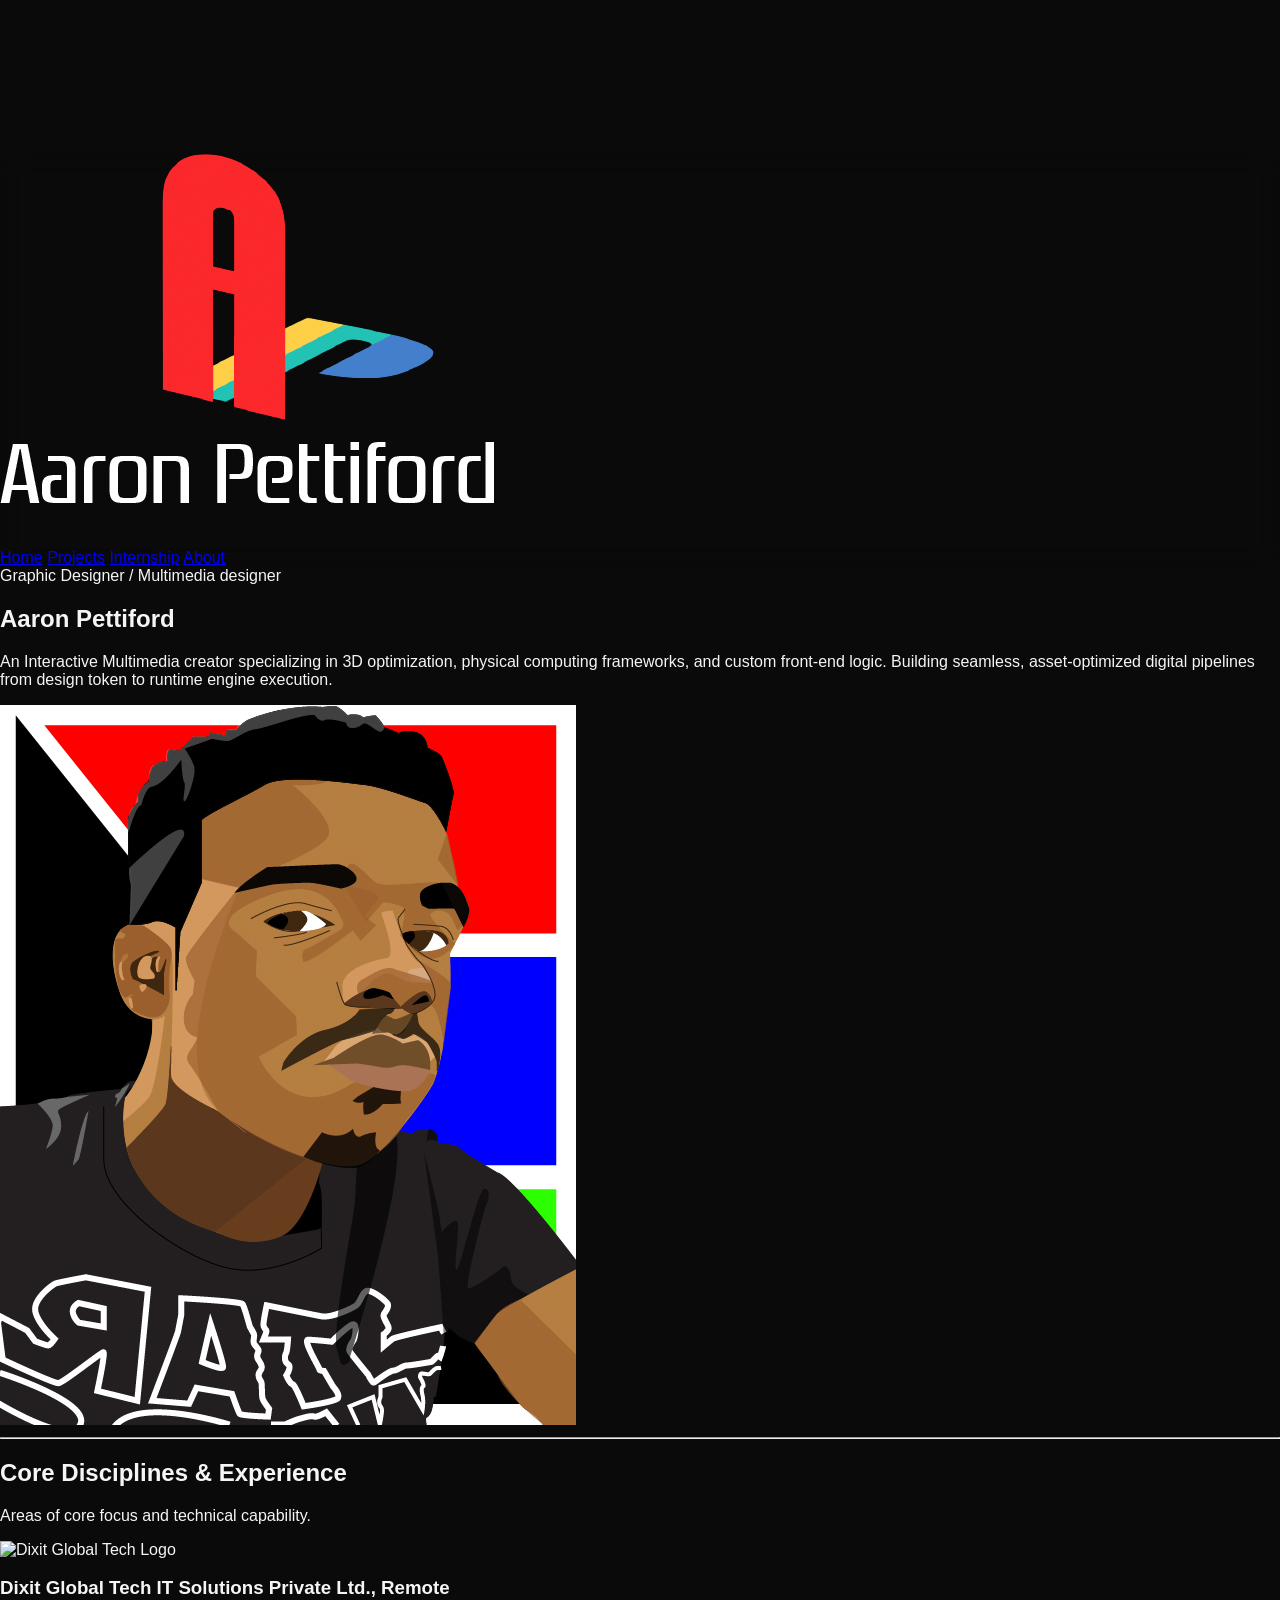
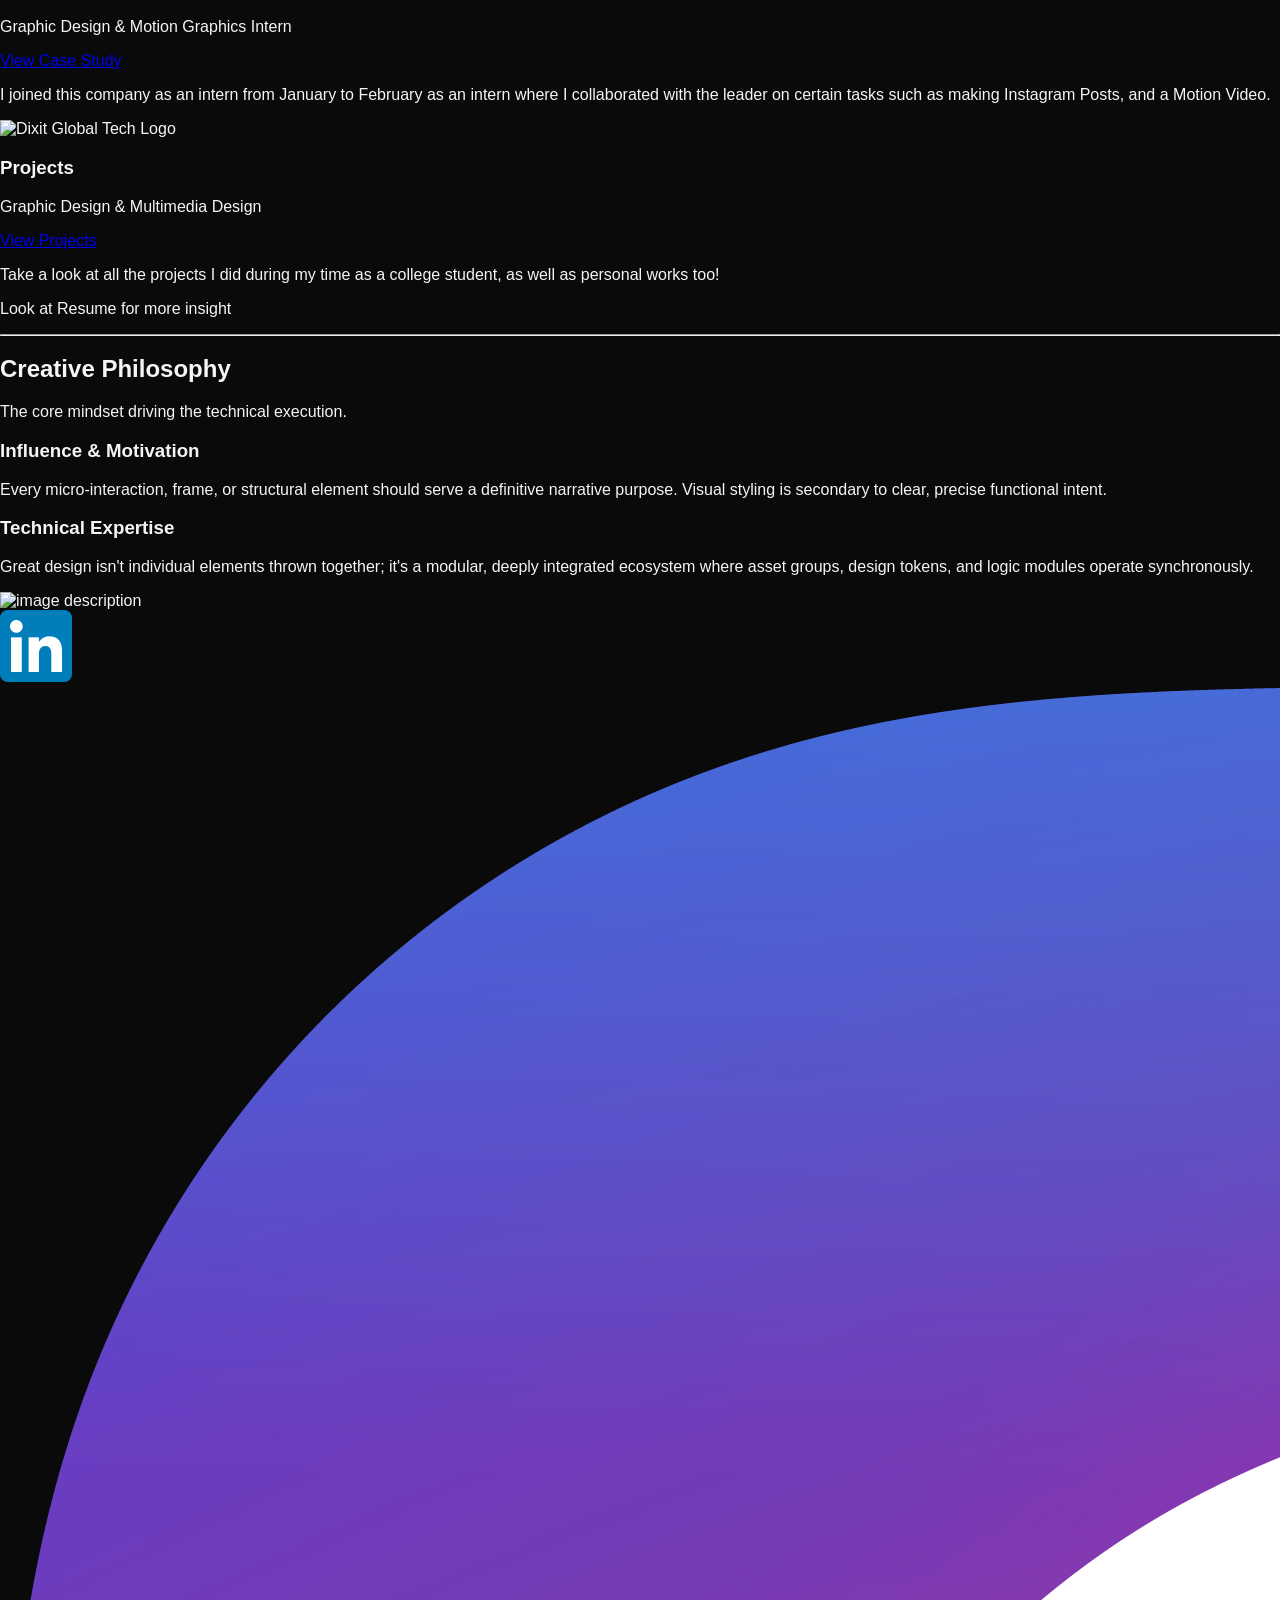
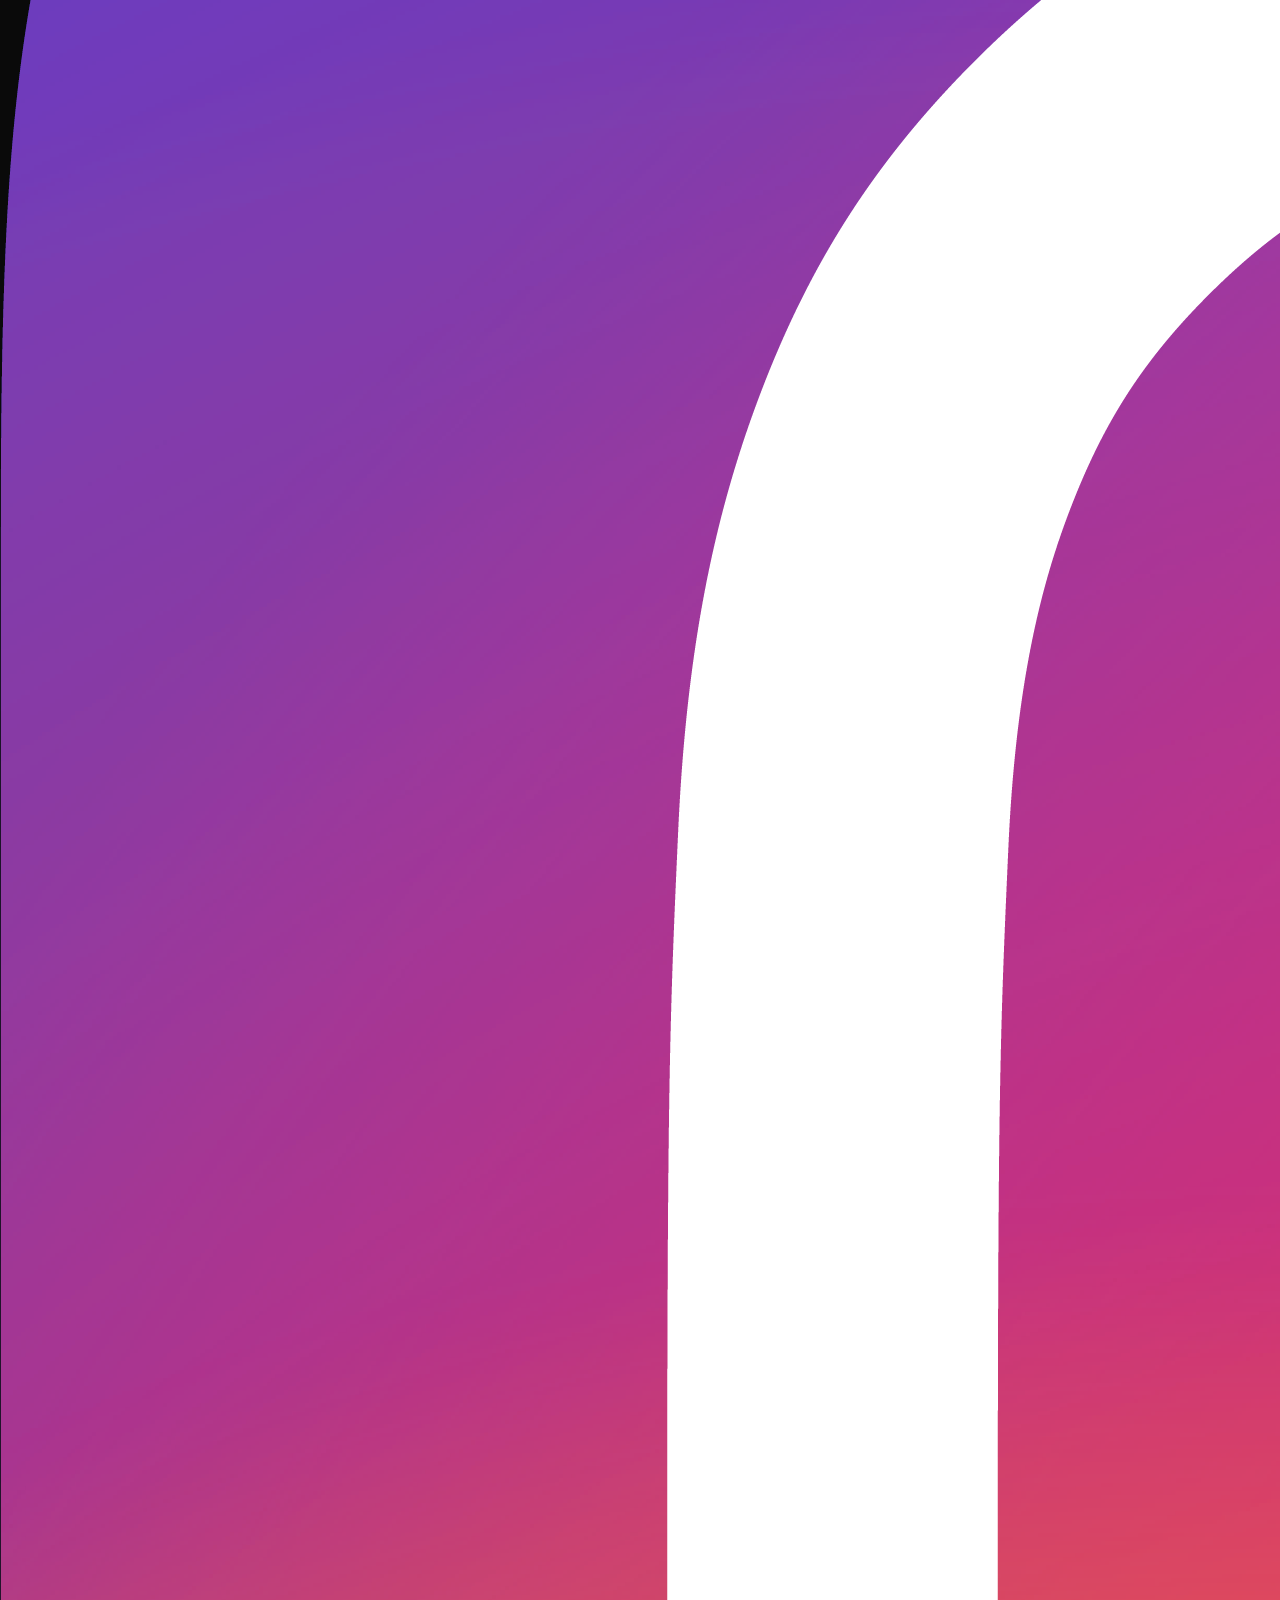
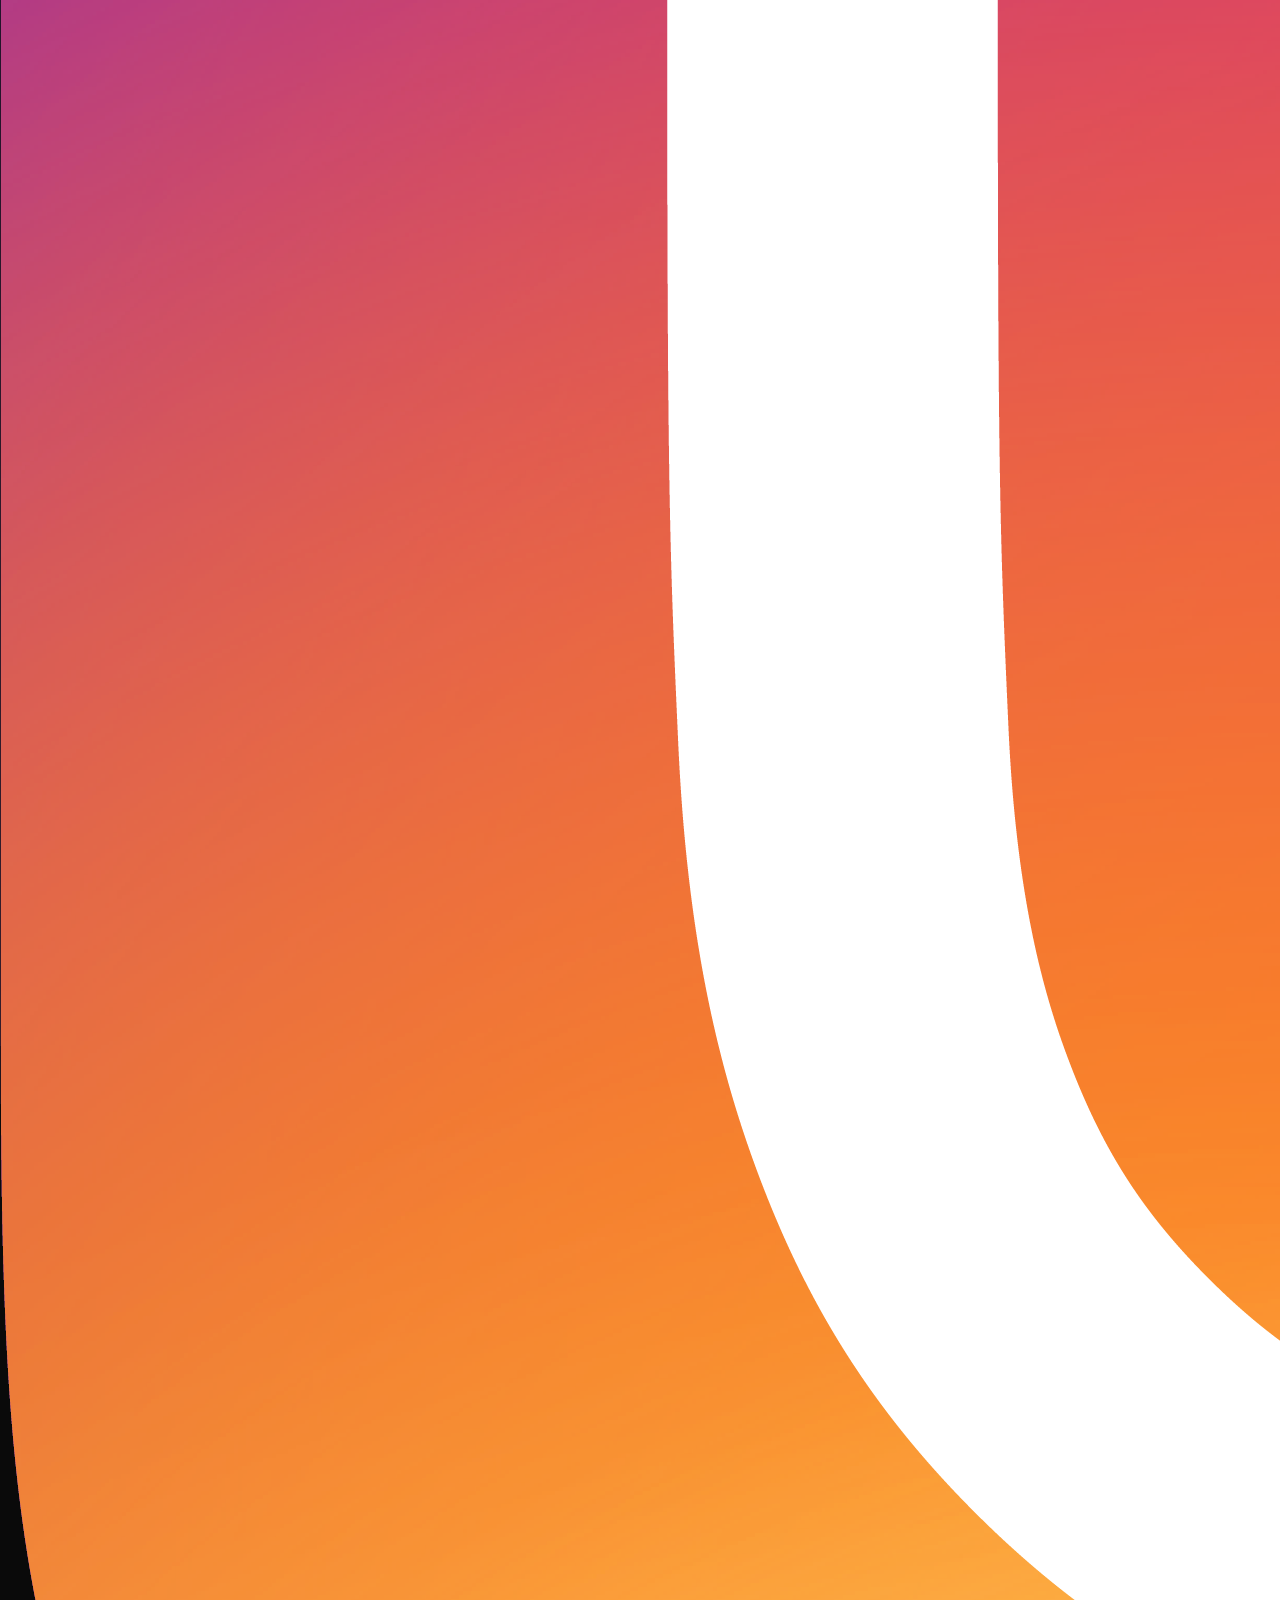
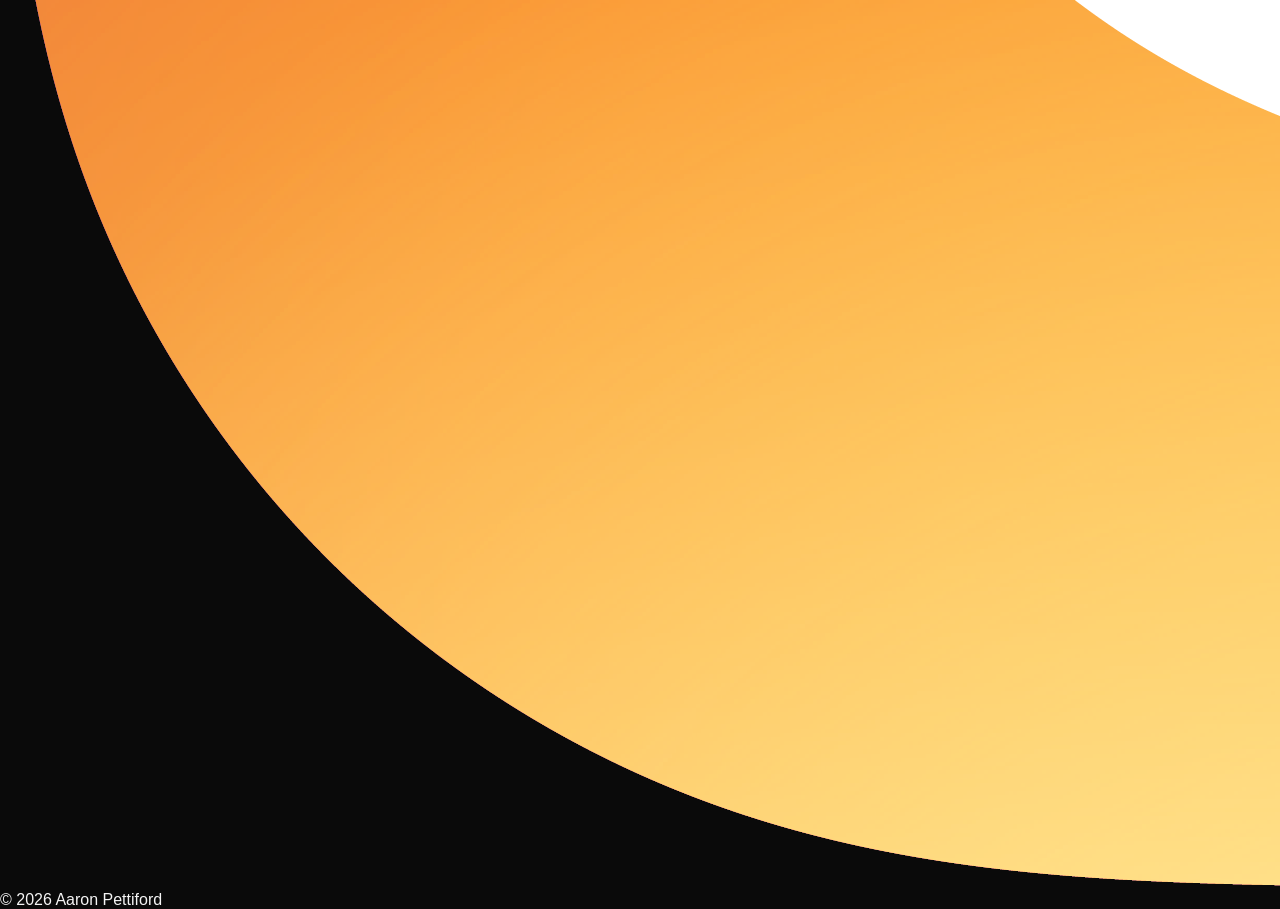
==== index.html @ c4859ad2 "Add files via upload" ====
<!DOCTYPE html>
<html lang="en">
<head>
    <meta charset="UTF-8">
    <meta name="viewport" content="width=device-width, initial-scale=1.0">
    <title>Portfolio | Creative Production & Interactive Design</title>
    <link rel="stylesheet" href="style.css">
    <script src="https://cdn.tailwindcss.com"></script>
</head>
<body class="text-neutral-100 antialiased selection:bg-neutral-800 selection:text-white relative min-h-screen">

    <div class="fixed inset-0 -z-50 w-full h-full overflow-hidden pointer-events-none">
        <div class="absolute inset-0 bg-neutral-950/80 z-10 backdrop-blur-layer"></div>
        <video 
            autoplay 
            loop 
            muted 
            playsinline 
            webkit-playsinline
            class="w-full h-full object-cover transform scale-[1.01]"
        >
            <source src="background-render.mp4" type="video/mp4">
        </video>
    </div>

    <header class="sticky top-0 z-50 header-blur bg-neutral-950/40 border-b border-neutral-900/50">
        <div class="max-w-6xl mx-auto px-6 py-3 flex items-center justify-between">
            
            <a class="flex items-center gap-3 hover:opacity-80 transition-opacity">
                <img src="Portfolio Iocn.png" alt="Portfolio Logo" class="h-12 w-auto object-contain">
            </a>
            
            <nav class="flex items-center gap-6 text-xs text-neutral-400 font-medium">
                <a href="home.html" class="hover:text-neutral-200 transition-colors">Home</a>
                <a href="projects.html" class="text-neutral-200 transition-colors">Projects</a>
                <a href="internship.html" class="text-neutral-200 transition-colors">Internship</a>
                <a href="about.html" class="hover:text-neutral-200 transition-colors">About</a>
            </nav>
        </div>
    </header>

    <main class="max-w-6xl mx-auto px-6 relative z-20">

        <section class="pt-6 pb-12 md:pt-12 md:pb-24 flex flex-col md:flex-row items-center justify-between gap-8">
            
            <div class="max-w-2xl order-2 md:order-1">
                <span class="text-xs font-bold uppercase tracking-widest text-neutral-500 mb-3 block">Graphic Designer / Multimedia designer</span>
                <h1 id="hero-text" class="font-['Andes'] text-50xl md:text-8xl font-bold tracking-tight leading-[1.1] text-white mb-6 opacity-0 transition-opacity duration-[1000ms] ease-out">
                    Aaron Pettiford
                </h1>
                <p class="text-lg md:text-xl text-neutral-400 font-light leading-relaxed">
                    An Interactive Multimedia creator specializing in 3D optimization, physical computing frameworks, and custom front-end logic. Building seamless, asset-optimized digital pipelines from design token to runtime engine execution.
                </p>
            </div>

            <div class="flex-shrink-0 order-1 md:order-2 w-full md:w-auto flex justify-center">
                <div class="relative group">
                    <div class="absolute -inset-1 rounded-[2rem] bg-gradient-to-r from-neutral-800 to-neutral-950 opacity-30 blur-lg group-hover:opacity-50 transition duration-500"></div>
                    <img 
                        src="images/Pettiford_A_Portrait.jpg" 
                        alt="Aaron Pettiford Vector Portrait" 
                        class="hero-portrait relative w-64 h-auto md:w-80 rounded-3xl border border-neutral-900/60 shadow-2xl transition-all-smooth hover:scale-[1.015]"
                    >
                </div>
            </div>
            
        </section>

        <hr class="border-neutral-900/60 my-0" />

        <section id="disciplines" class="py-20">
            <div class="mb-12">
                <h2 class="text-2xl md:text-3xl font-bold tracking-tight text-white mb-2">Core Disciplines &amp; Experience</h2>
                <p class="text-sm text-neutral-400">Areas of core focus and technical capability.</p>
            </div>

            <div class="grid grid-cols-1 md:grid-cols-2 gap-6 items-start">
                
                <div class="group bg-neutral-950/30 backdrop-blur-sm border border-neutral-900 rounded-3xl p-8 flex flex-col sm:flex-row gap-6 justify-between transition-all duration-500 ease-in-out cursor-pointer overflow-hidden">
                    
                    <div class="flex-shrink-0 w-16 h-16 sm:w-20 sm:h-20 rounded-2xl bg-white p-2 flex items-center justify-center overflow-hidden shadow-md">
                        <img 
                            src="images/dgt-icon.jpg" 
                            alt="Dixit Global Tech Logo" 
                            class="w-full h-full object-contain"
                        >
                    </div>

                    <div class="flex-1">
                        <h3 class="text-xl font-semibold text-white tracking-tight transition-colors duration-300 group-hover:text-neutral-200">
                            Dixit Global Tech IT Solutions Private Ltd., Remote
                        </h3>
                        <p class="text-neutral-400 text-sm mt-0.5">Graphic Design &amp; Motion Graphics Intern</p>
                        <a href="internship.html" class="text-xs text-neutral-400 hover:text-white transition-colors mt-2 inline-block underline decoration-neutral-800 underline-offset-4">View Case Study</a>
                        
                        <div class="max-h-0 opacity-0 pointer-events-none scale-[0.98] transition-all duration-500 ease-in-out group-hover:max-h-48 group-hover:opacity-100 group-hover:pointer-events-auto group-hover:scale-100">
                            <p class="text-sm text-neutral-400 leading-relaxed font-light mt-4 border-t border-neutral-900/50 pt-4">
                                I joined this company as an intern from January to February as an intern where I collaborated with the leader on certain tasks such as making Instagram Posts, and a Motion Video.
                            </p>
                        </div>
                    </div>
                </div>
                <div class="group bg-neutral-950/30 backdrop-blur-sm border border-neutral-900 rounded-3xl p-8 flex flex-col sm:flex-row gap-6 justify-between transition-all duration-500 ease-in-out cursor-pointer overflow-hidden">
                    
                    <div class="flex-shrink-0 w-16 h-16 sm:w-20 sm:h-20 rounded-2xl p-2 flex items-center justify-center overflow-hidden shadow-md">
                        <img 
                            src="images/Projects Icon White.png" 
                            alt="Dixit Global Tech Logo" 
                            class="w-full h-full object-contain"
                        >
                    </div>

                    <div class="flex-1">
                        <h3 class="text-xl font-semibold text-white tracking-tight transition-colors duration-300 group-hover:text-neutral-200">
                            Projects</h3>
                        <p class="text-neutral-400 text-sm mt-0.5">Graphic Design &amp; Multimedia Design</p>
                        <a href="projects.html" class="text-xs text-neutral-400 hover:text-white transition-colors mt-2 inline-block underline decoration-neutral-800 underline-offset-4">View Projects</a>
                        
                        <div class="max-h-0 opacity-0 pointer-events-none scale-[0.98] transition-all duration-500 ease-in-out group-hover:max-h-48 group-hover:opacity-100 group-hover:pointer-events-auto group-hover:scale-100">
                            <p class="text-sm text-neutral-400 leading-relaxed font-light mt-4 border-t border-neutral-900/50 pt-4">Take a look at all the projects I did during my time as a college student, as well as personal works too!</p>
                        </div>
                    </div>
                </div>
                <p>Look at Resume for more insight</p>
                

            </div>
        </section>

        <hr class="border-neutral-900/60 my-0" />

        <section id="about" class="py-20">
            <div class="mb-12">
                <h2 class="text-2xl md:text-3xl font-bold tracking-tight text-white mb-2">Creative Philosophy</h2>
                <p class="text-sm text-neutral-400">The core mindset driving the technical execution.</p>
            </div>

            <div class="grid grid-cols-1 md:grid-cols-2 gap-12 text-left items-start">
                <div>
                    <div class="mb-8">
                        <h3 class="text-base font-semibold text-white mb-2">Influence &amp; Motivation</h3>
                        <p class="text-xs text-neutral-400 font-light leading-relaxed">
                            Every micro-interaction, frame, or structural element should serve a definitive narrative purpose. Visual styling is secondary to clear, precise functional intent.
                        </p>
                    </div>

                    <div>
                        <h3 class="text-base font-semibold text-white mb-2">Technical Expertise</h3>
                        <p class="text-xs text-neutral-400 font-light leading-relaxed">
                            Great design isn't individual elements thrown together; it's a modular, deeply integrated ecosystem where asset groups, design tokens, and logic modules operate synchronously.
                        </p>
                    </div>
                </div>

                <div class="flex justify-center md:justify-end">
                    <img src="images/adobe03.gif" alt="image description" class="w-full max-w-sm object-cover">
                </div>
            </div>
        </section>

    </main>

    <footer class="border-t border-neutral-900 bg-neutral-950/40 backdrop-blur-sm mt-20 text-neutral-600 text-[11px] font-medium py-10 relative z-20">
        <div class="max-w-6xl mx-auto px-6">
            <!-- Social Icons Row (Aligned Left) -->
            <div class="flex items-center justify-start gap-4 mb-4">
                <a href="https://www.linkedin.com/in/aaron-pettiford-3489a1343/" target="_blank" rel="noopener noreferrer" class="transform transition-transform duration-300 hover:scale-110 hover:opacity-90">
                    <img src="images/LinkedIn_icon.png" alt="LinkedIn" class="h-10 w-10 object-contain rounded-md">
                </a>
                <a href="https://www.instagram.com/artbomb_x?igsh=MXMyaWtsOXFzd2ZwMA==&utm_source=qr" target="_blank" rel="noopener noreferrer" class="transform transition-transform duration-300 hover:scale-110 hover:opacity-90">
                    <img src="images/Instagram_icon.png" alt="Instagram" class="h-10 w-10 object-contain rounded-md">
                </a>
            </div>
            <!-- Copyright Row (Aligned Center) -->
            <div class="text-center w-full border-t border-neutral-900/30 pt-4">
                © 2026 Aaron Pettiford
            </div>
        </div>
    </footer>

    <script>
        document.addEventListener('DOMContentLoaded', () => {
            const heroText = document.getElementById('hero-text');
            
            setTimeout(() => {
                heroText.classList.remove('opacity-0');
                heroText.classList.add('opacity-100');
            }, 50);

            const videoElement = document.getElementById('thesis-video');
            const fullscreenBtn = document.getElementById('fullscreen-btn');

            if (videoElement && fullscreenBtn) {
                fullscreenBtn.addEventListener('click', () => {
                    if (videoElement.requestFullscreen) {
                        videoElement.requestFullscreen();
                    } else if (videoElement.webkitRequestFullscreen) {
                        videoElement.webkitRequestFullscreen();
                    } else if (videoElement.msRequestFullscreen) {
                        videoElement.msRequestFullscreen();
                    }
                });
            }
        });
    </script>

</body>
</html>
---- style.css ----
@charset "UTF-8";

/* ==========================================================================
   1. DESIGN SYSTEM FONTS
   ========================================================================== */

/* Accent Heading Font */
@font-face {
    font-family: 'Andes';
    src: url('andes.woff2') format('woff2'),
         url('andes.ttf') format('truetype');
    font-weight: 300 700;
    font-style: normal;
    font-display: swap;
}

/* Global UI and Structural Font */
@font-face {
    font-family: 'Zrnic';
    src: url('zrnic.woff2') format('woff2'),
         url('zrnic.ttf') format('truetype');
    font-weight: 300 700;
    font-style: normal;
    font-display: swap;
}

/* ==========================================================================
   2. CORE ARCHITECTURE & RESET STYLES
   ========================================================================== */

body {
    font-family: 'Zrnic', -apple-system, BlinkMacSystemFont, 'Segoe UI', Roboto, sans-serif;
    background-color: #0a0a0a;
    color: #f5f5f5;
    overflow-x: hidden;
    margin: 0;
    padding: 0;
}

/* Custom Text Selection Highlight */
::selection {
    background-color: #262626; /* neutral-800 */
    color: #ffffff;
}

/* Smooth Scrolling across structural sections */
html {
    scroll-behavior: smooth;
}

/* ==========================================================================
   3. BACKGROUND ENGINE & COMPONENT OPTIMIZATION
   ========================================================================== */

/* Hardware-Accelerated Video Layer Background */
video {
    object-fit: cover;
    will-change: transform;
    backface-visibility: hidden;
}

/* Image Layer Masking & Anti-Aliasing Fixes */
img {
    image-rendering: -webkit-optimize-contrast;
    image-rendering: crisp-edges;
}

/* Added specific high-contrast anti-aliasing safety fallback for vector artwork portraits */
.hero-portrait {
    image-rendering: auto;
    content-visibility: auto;
}

/* ==========================================================================
   4. INTERACTIVE UTILITIES & MICRO-ANIMATIONS
   ========================================================================== */

/* Performance-Optimized CSS Transition Classes */
.transition-all-smooth {
    transition: all 300ms cubic-bezier(0.16, 1, 0.3, 1);
}

/* Grid Backdrop Glow Layer */
.backdrop-blur-layer {
    backdrop-filter: blur(2px);
    -webkit-backdrop-filter: blur(2px);
}

/* Header Blending Layer */
.header-blur {
    backdrop-filter: blur(12px);
    -webkit-backdrop-filter: blur(12px);
}
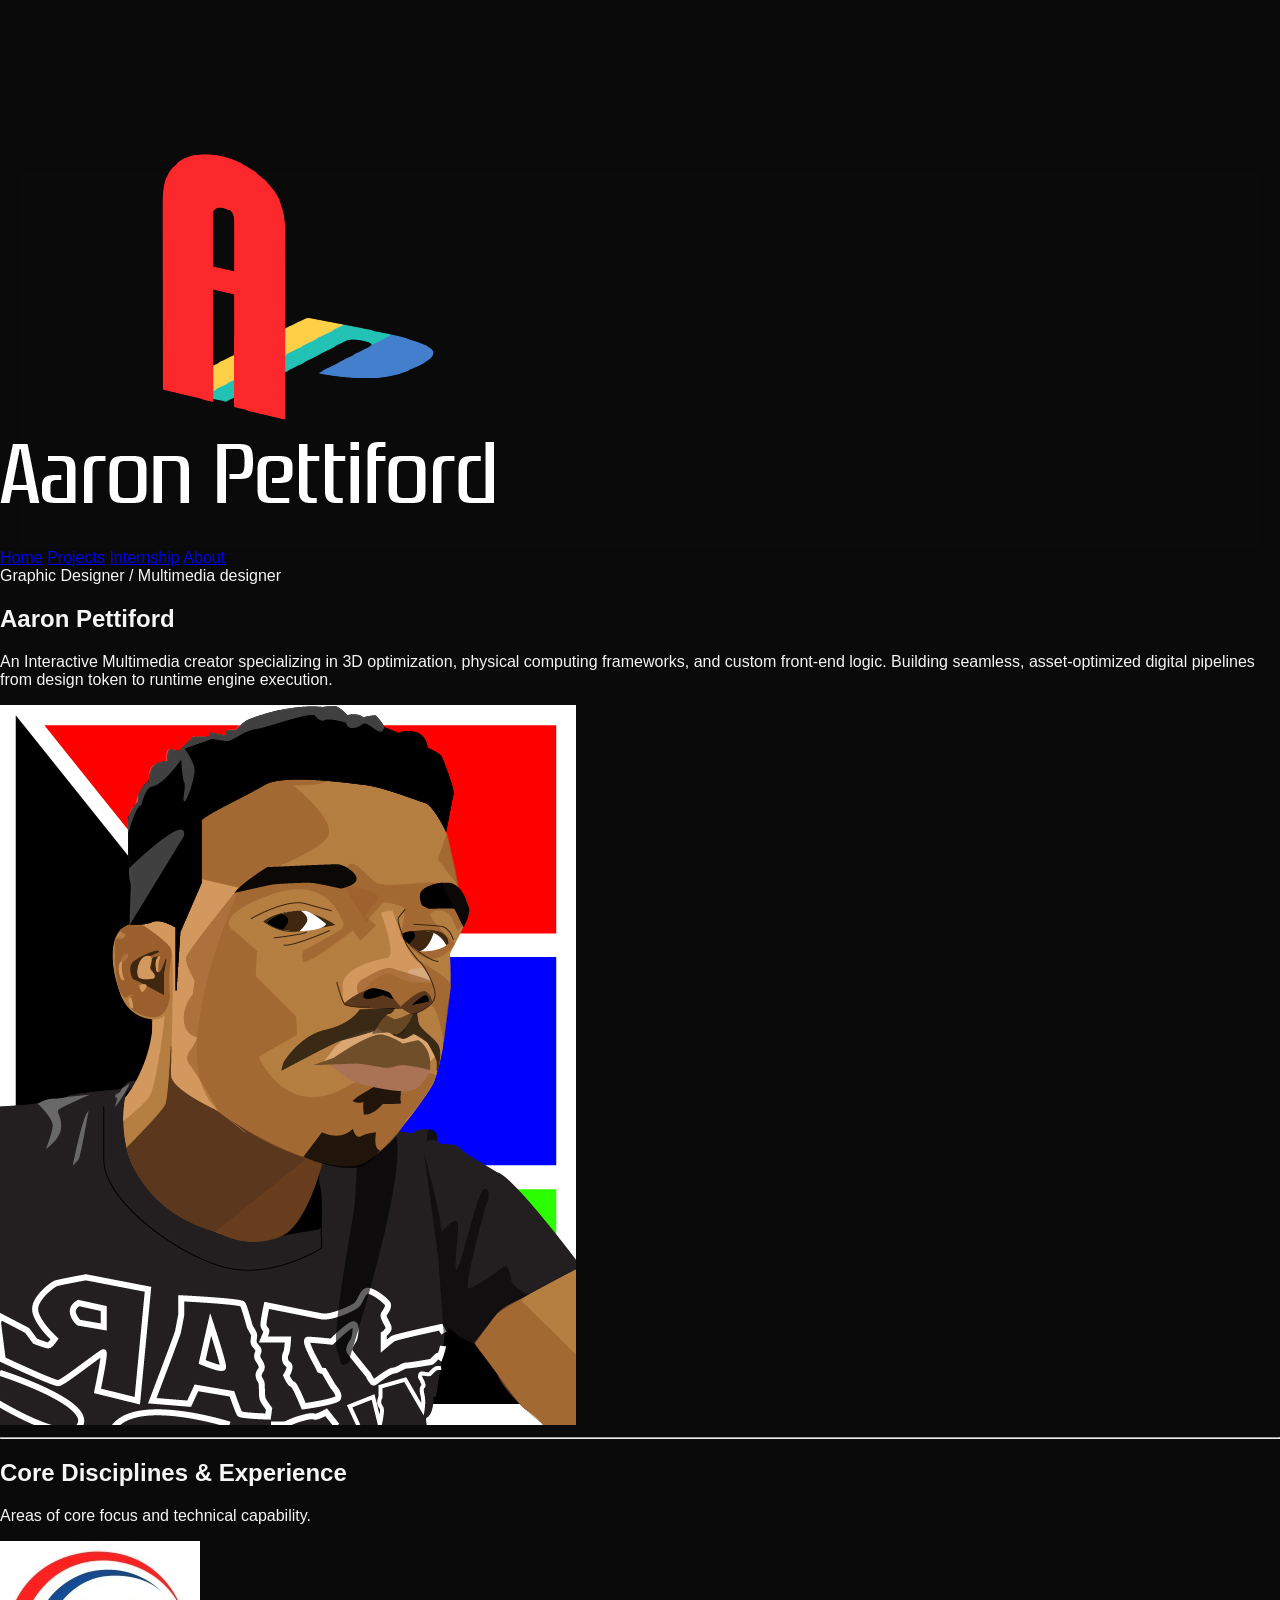
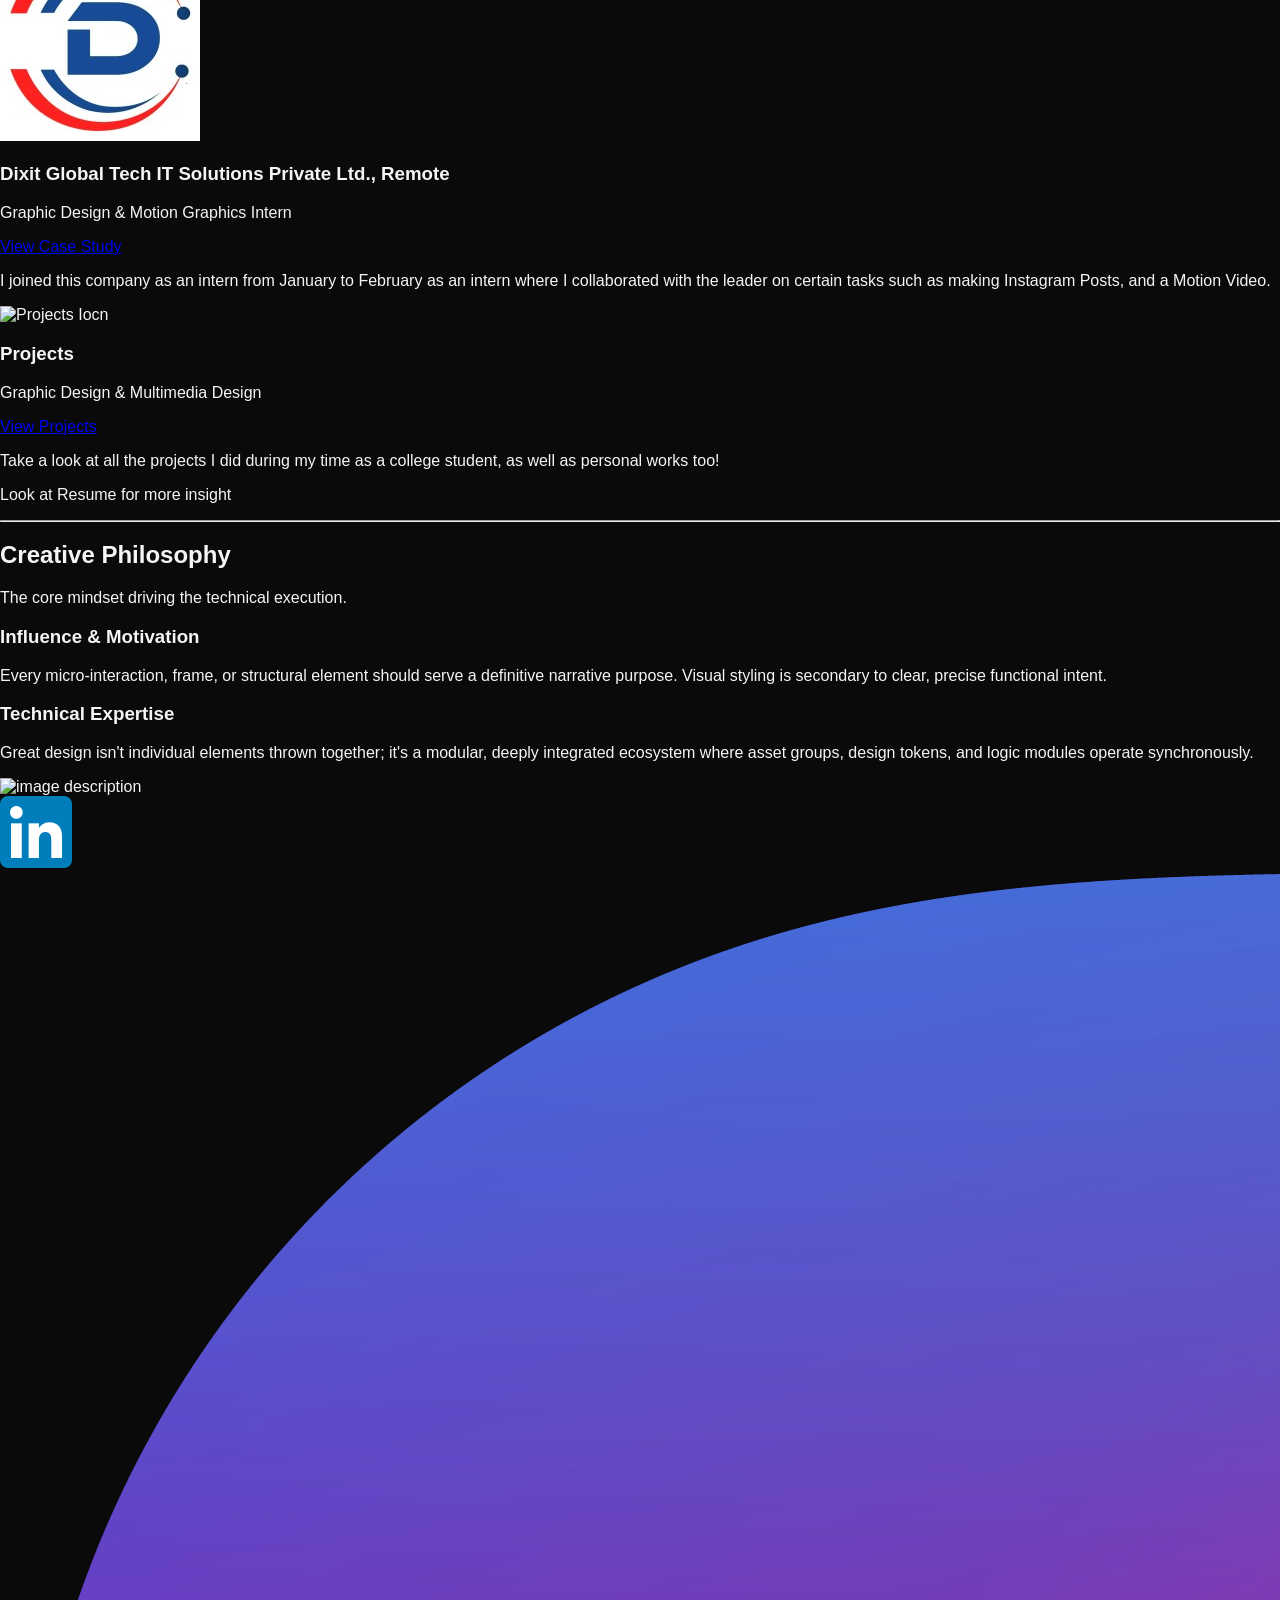
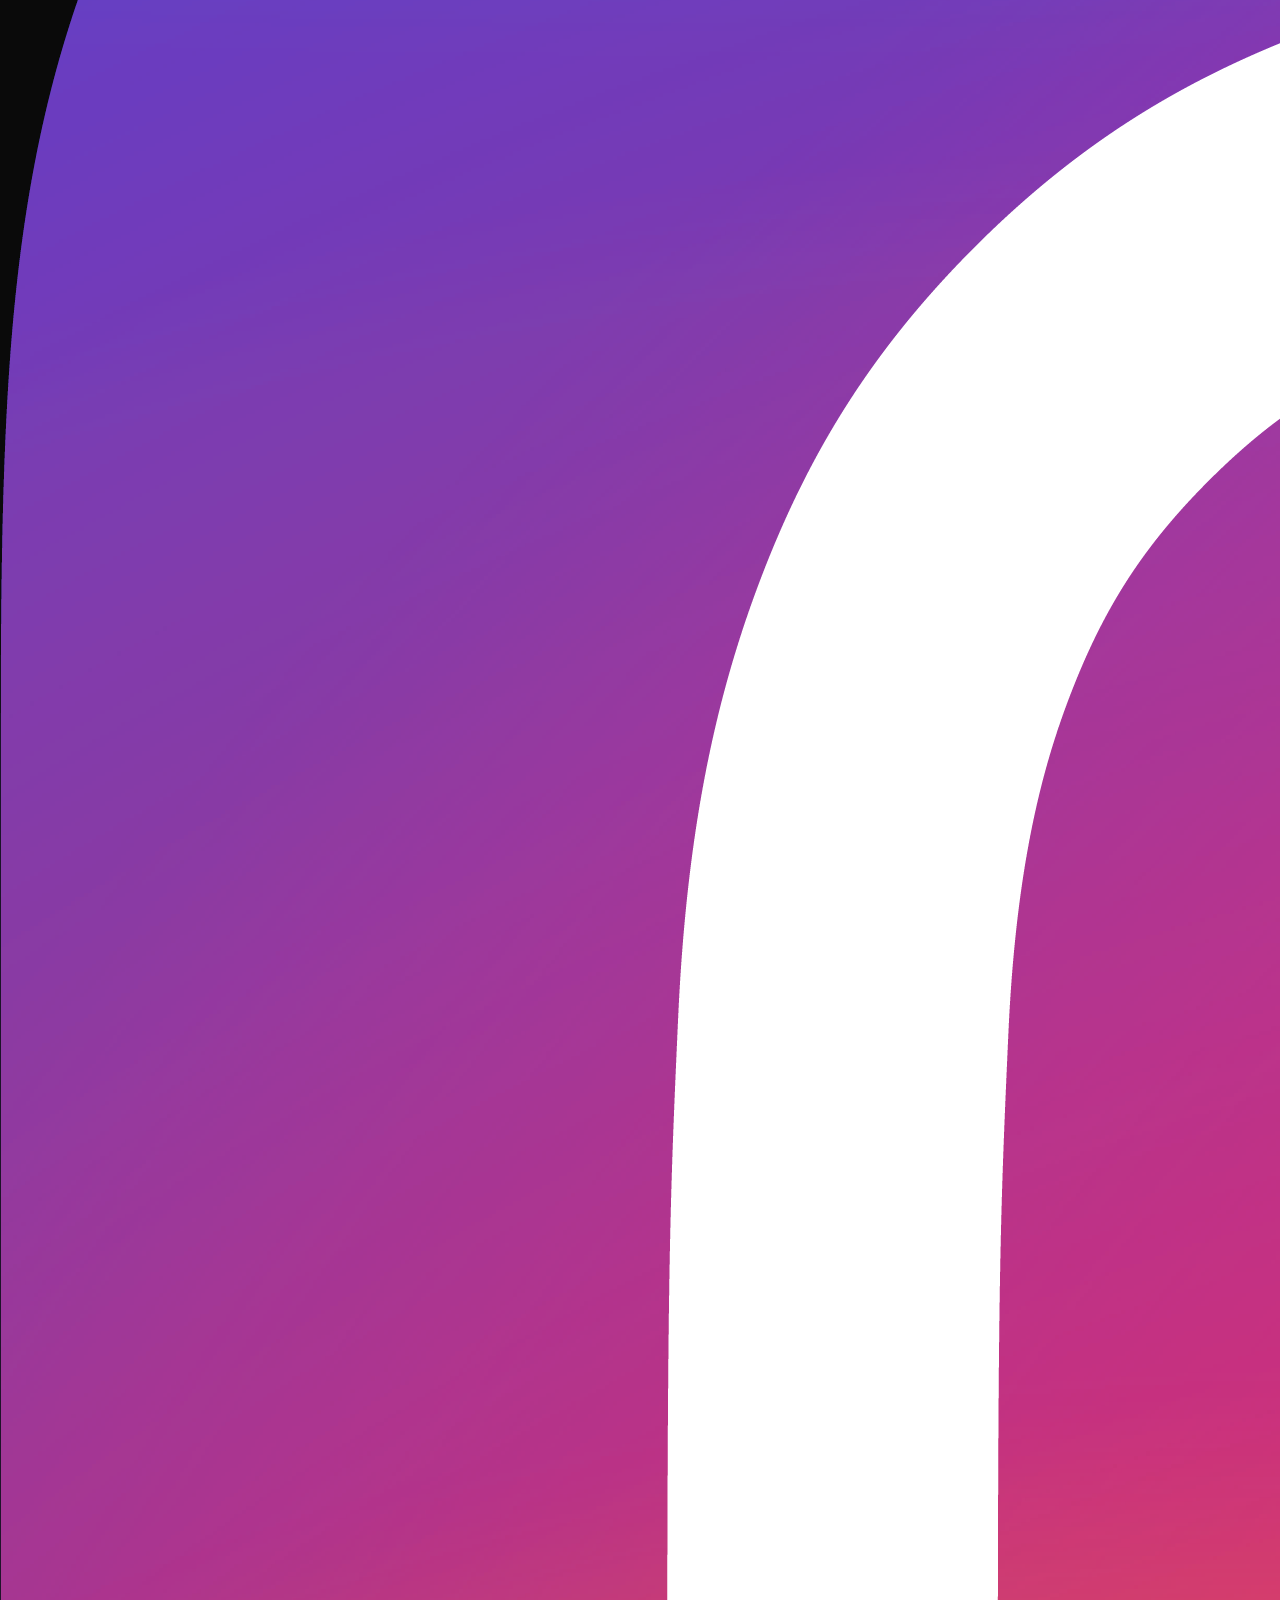
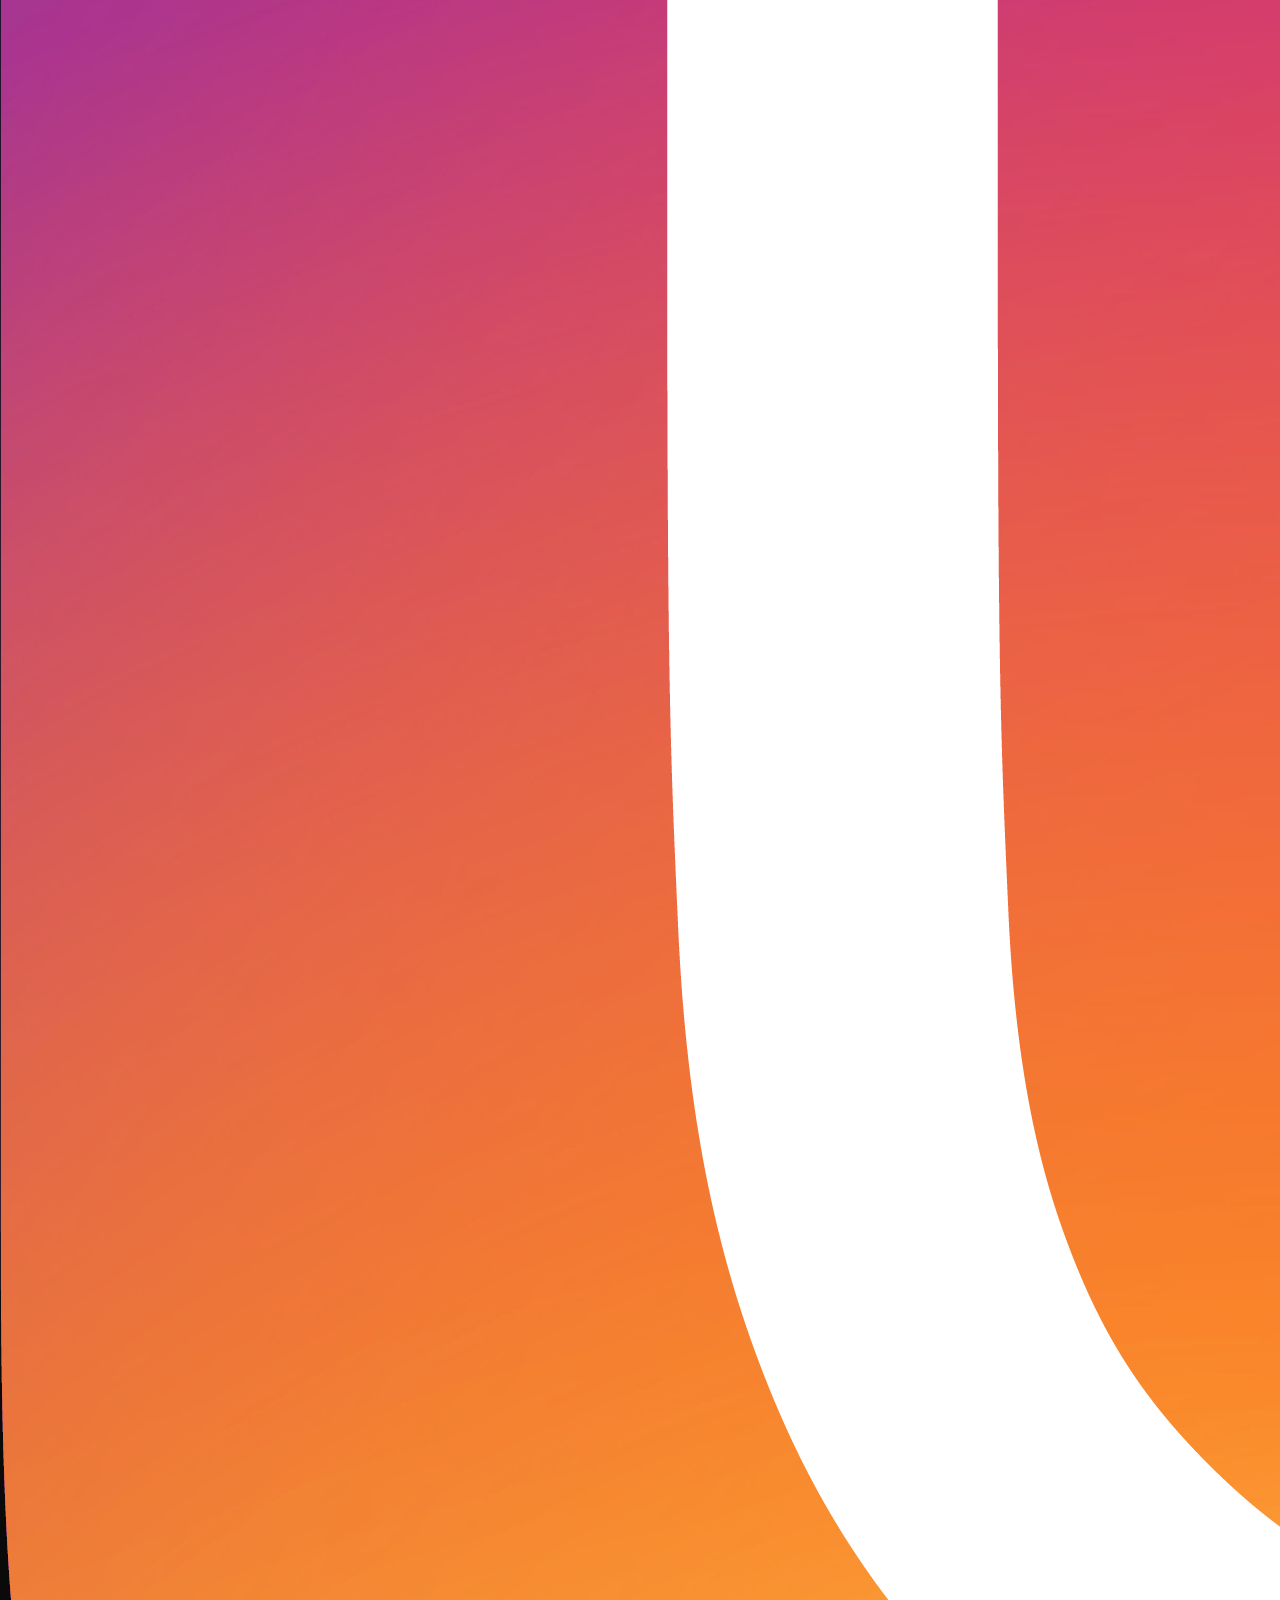
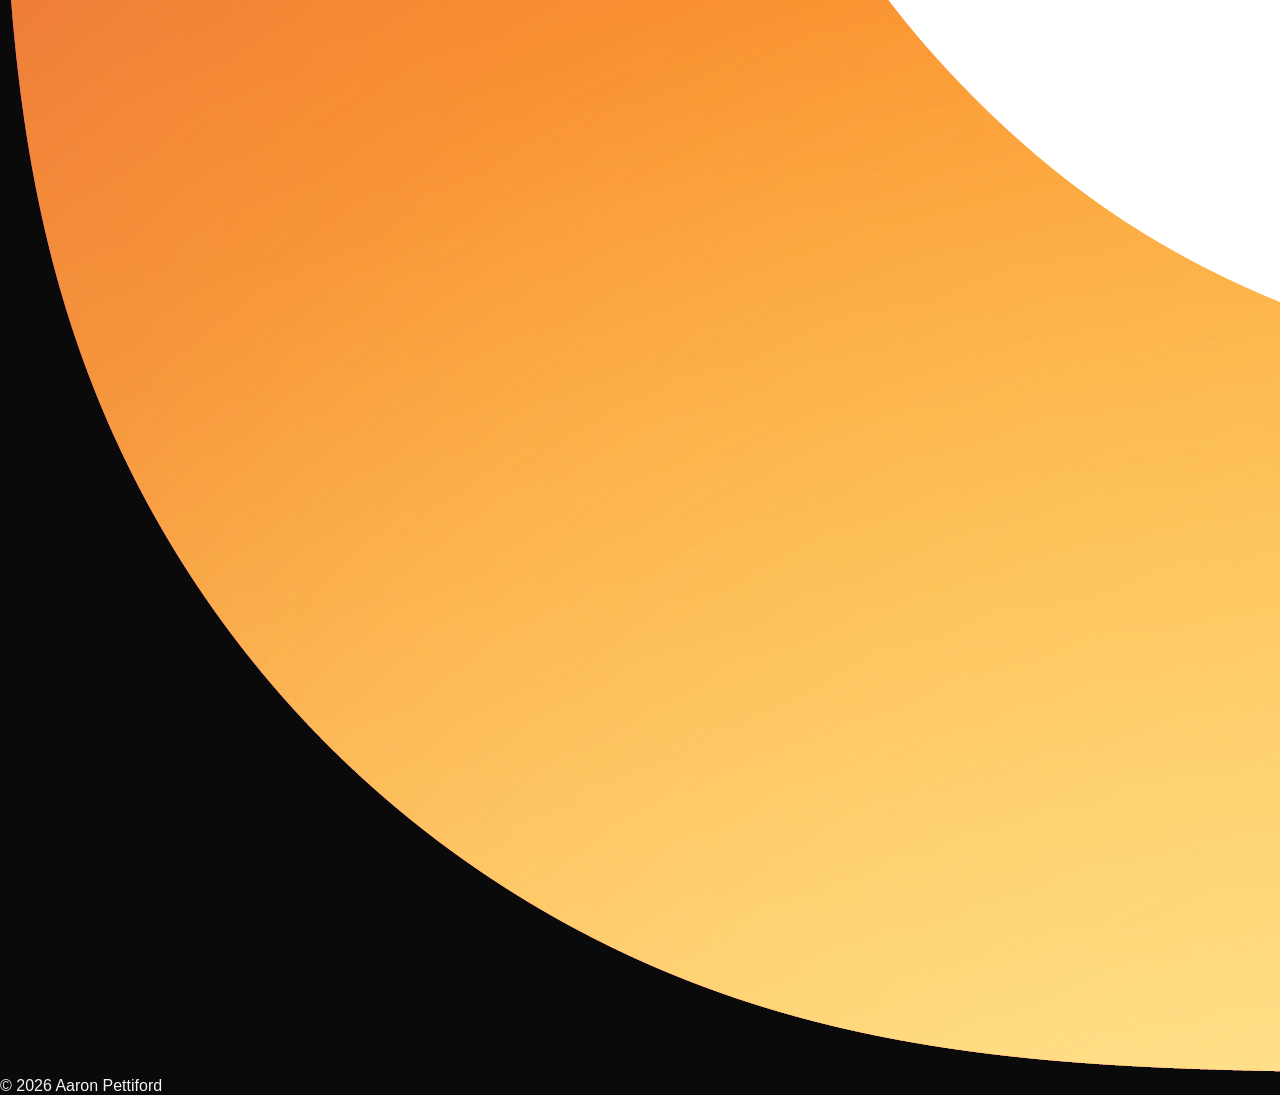
==== commit 8f7c6aab: "Add files via upload" ====
--- a/index.html
+++ b/index.html
@@ -104,8 +104,8 @@
                     
                     <div class="flex-shrink-0 w-16 h-16 sm:w-20 sm:h-20 rounded-2xl p-2 flex items-center justify-center overflow-hidden shadow-md">
                         <img 
-                            src="images/Projects Icon White.png" 
-                            alt="Dixit Global Tech Logo" 
+                            src="images/projects-icon.png" 
+                            alt="Projects Iocn" 
                             class="w-full h-full object-contain"
                         >
                     </div>
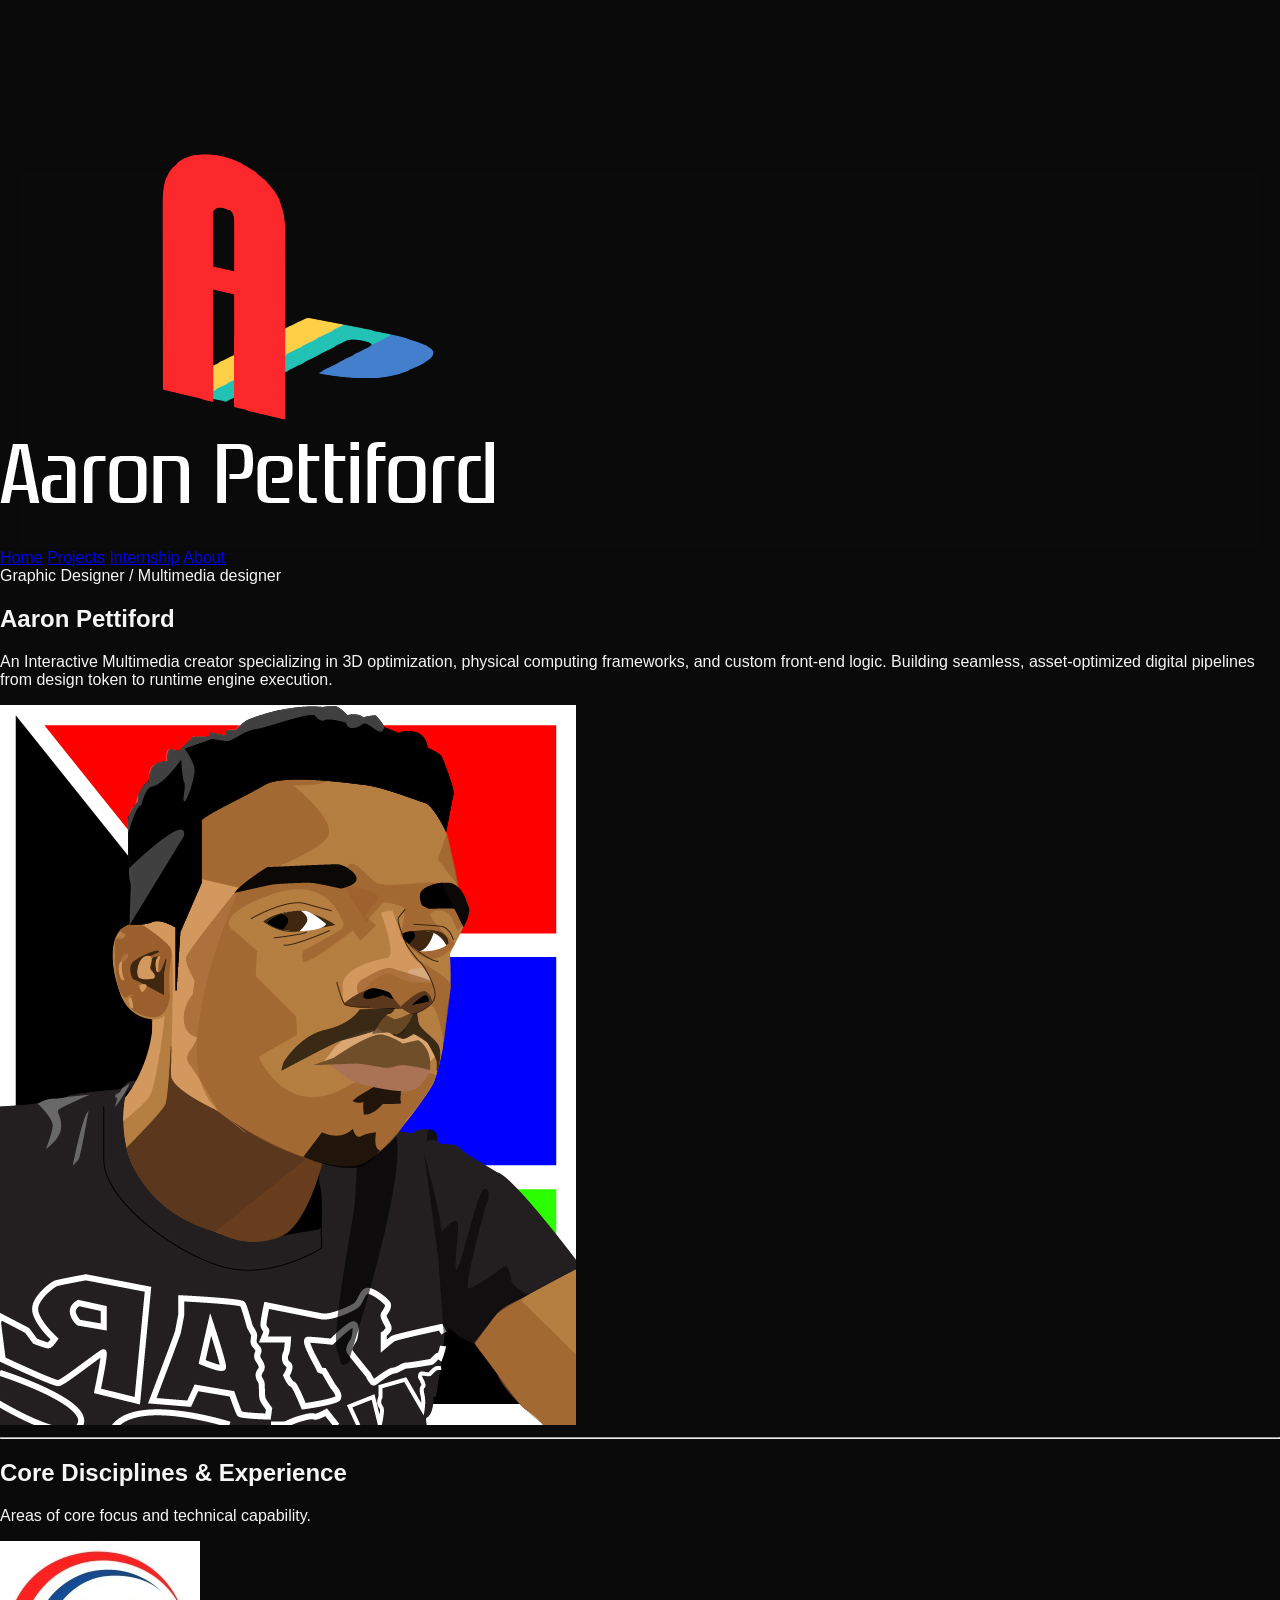
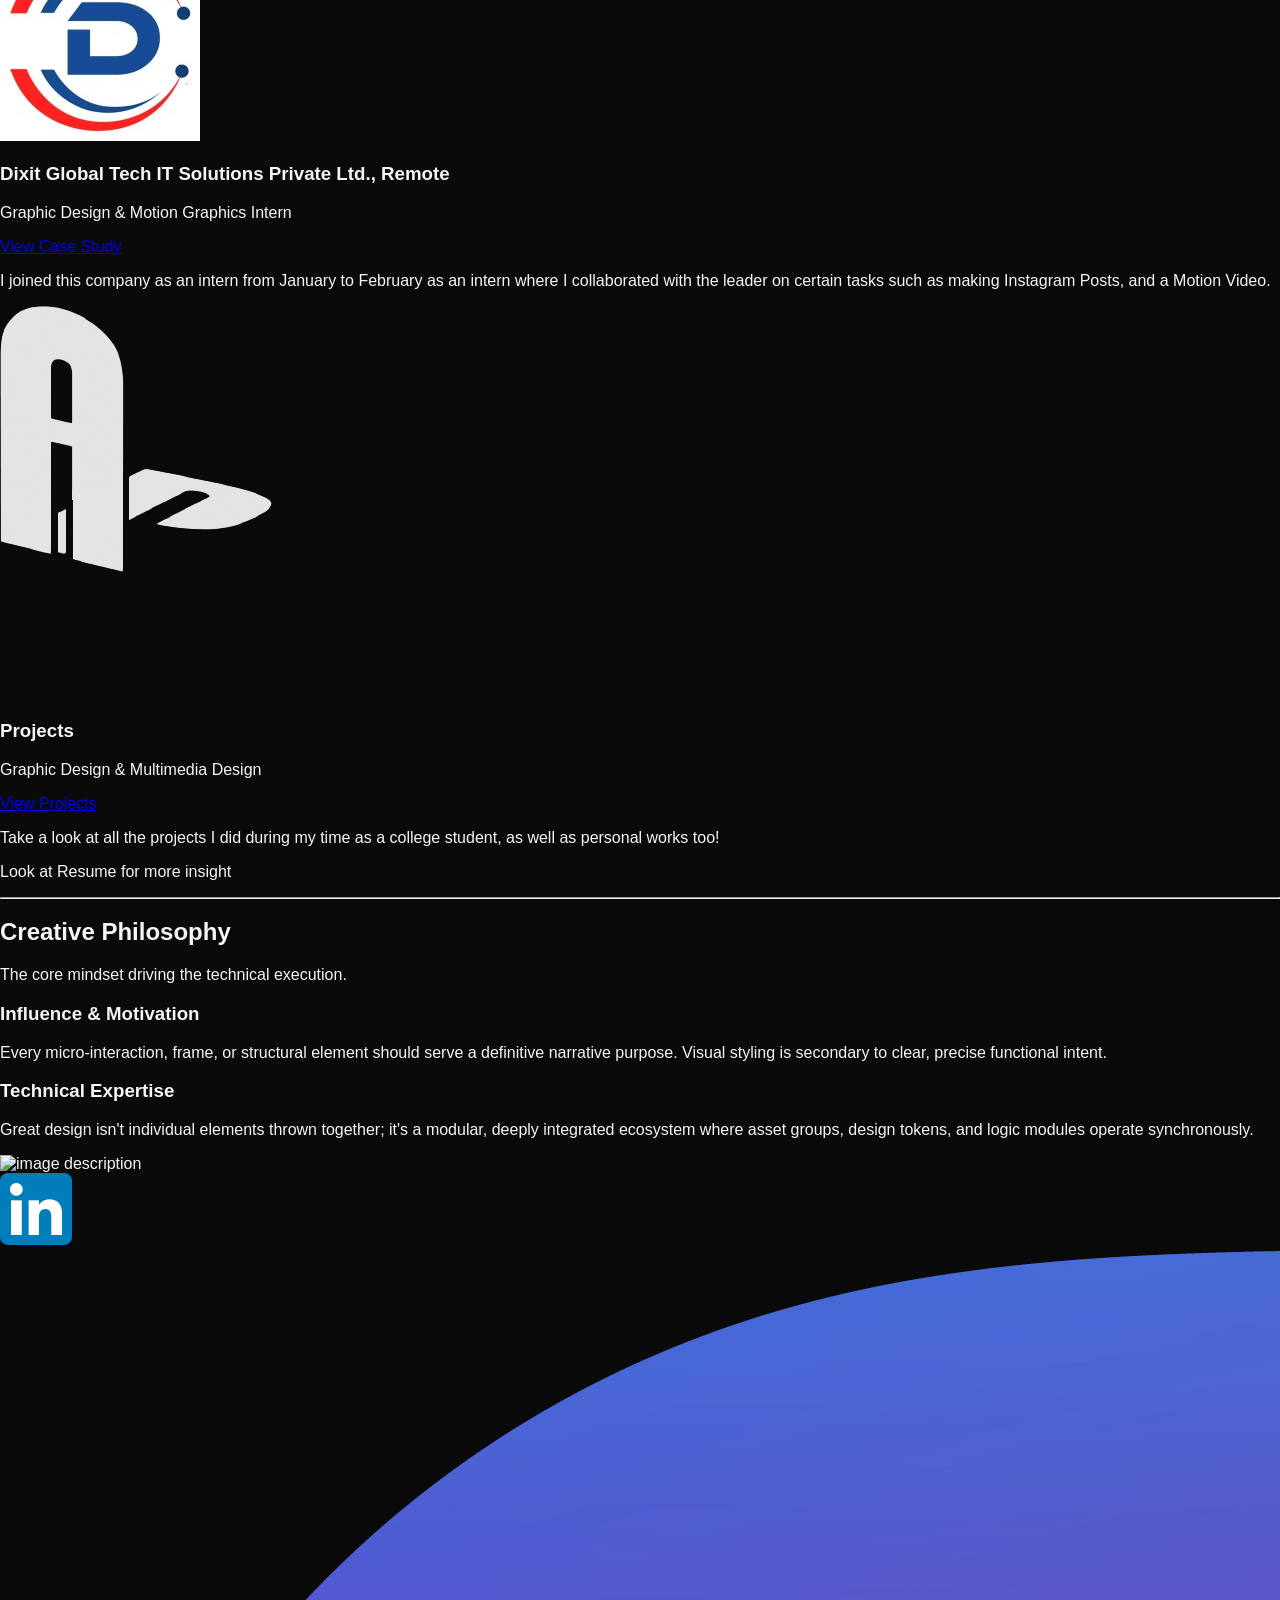
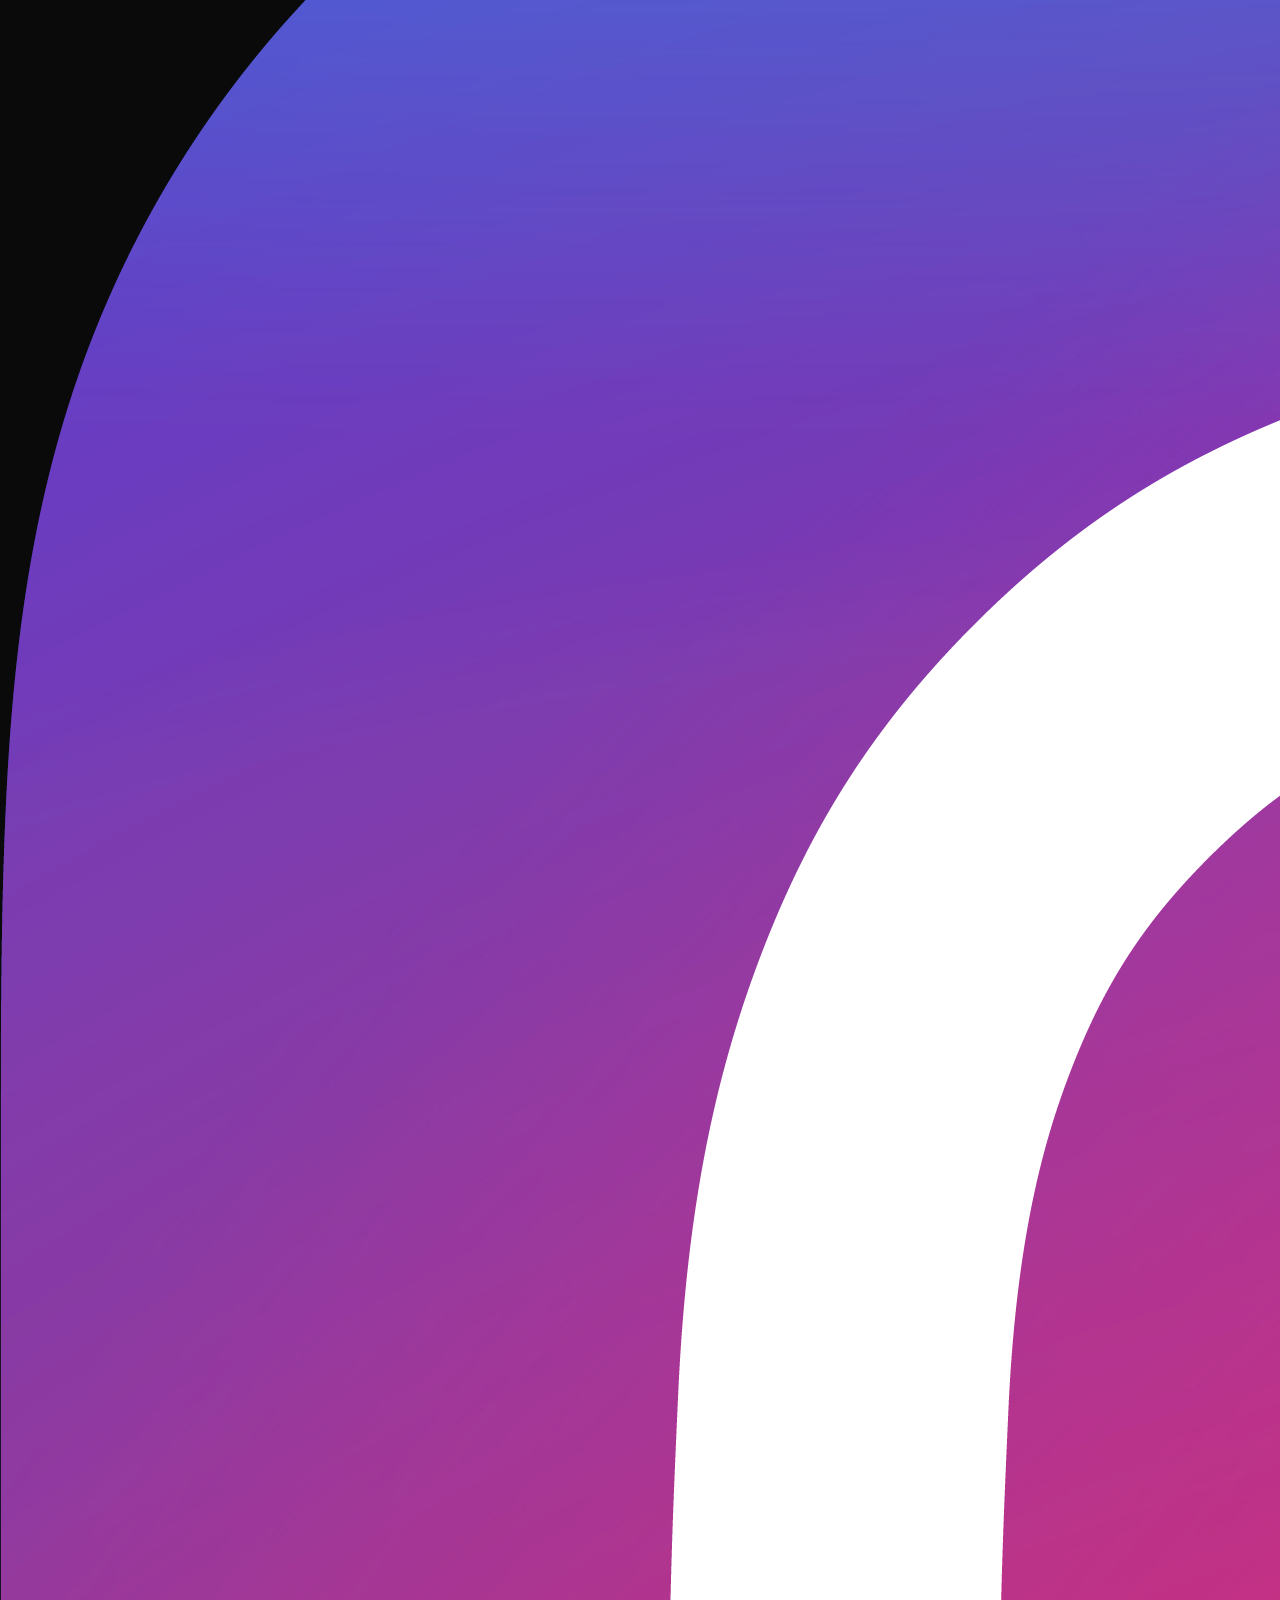
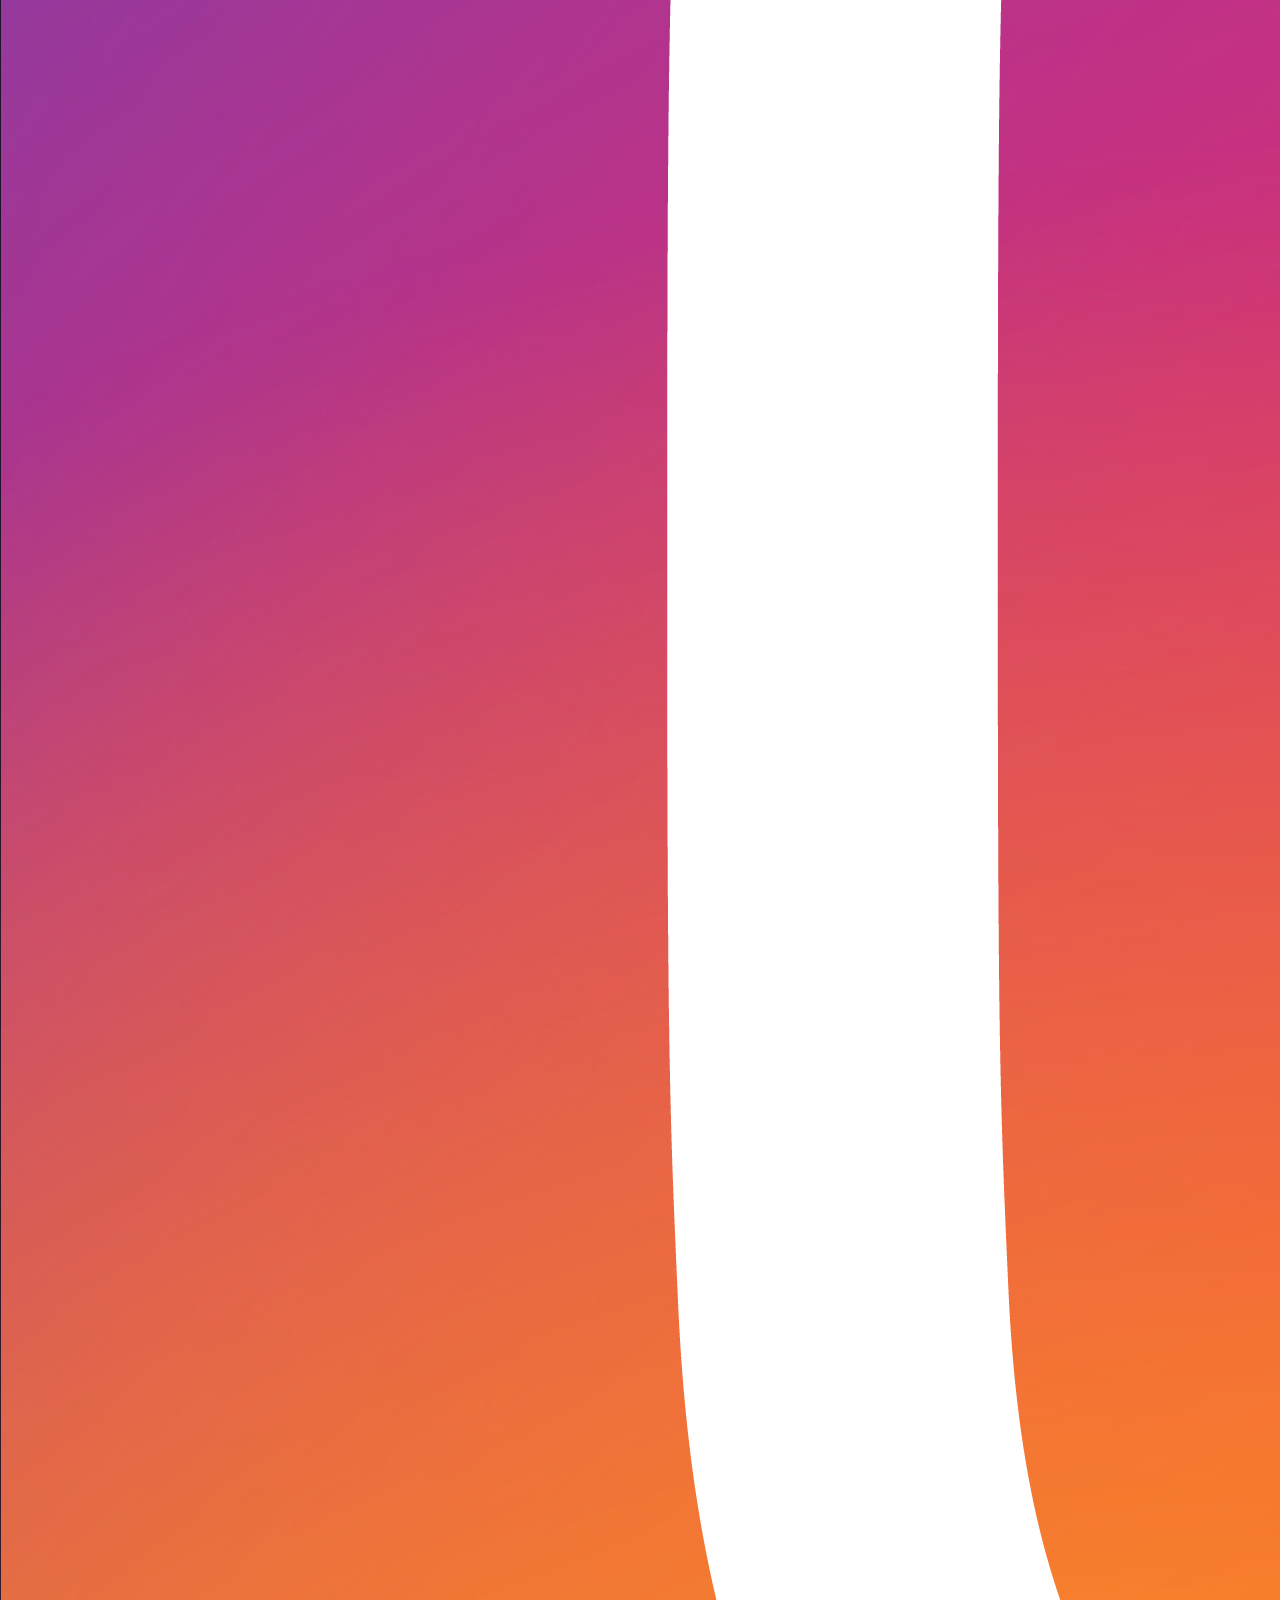
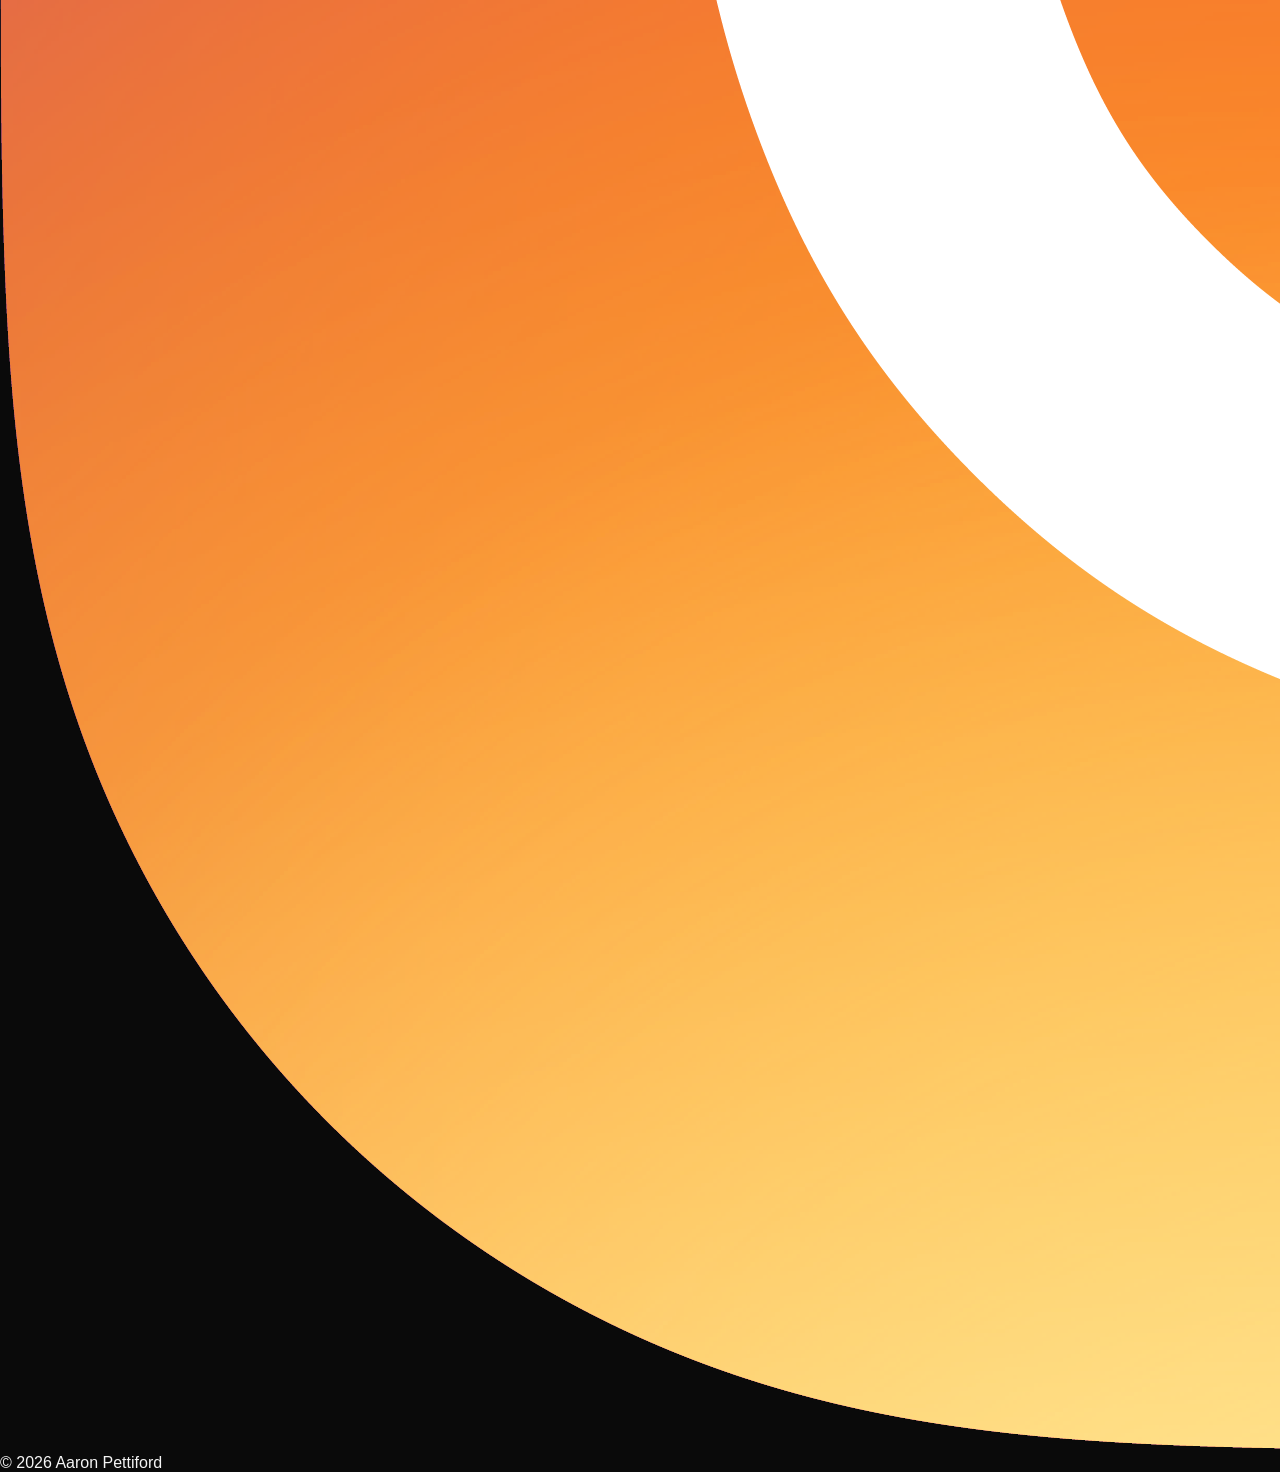
==== commit 5108d049: "Add files via upload" ====
--- a/index.html
+++ b/index.html
@@ -31,9 +31,9 @@
             </a>
             
             <nav class="flex items-center gap-6 text-xs text-neutral-400 font-medium">
-                <a href="home.html" class="hover:text-neutral-200 transition-colors">Home</a>
-                <a href="projects.html" class="text-neutral-200 transition-colors">Projects</a>
-                <a href="internship.html" class="text-neutral-200 transition-colors">Internship</a>
+                 <a href="index.html" class="hover:text-neutral-200 transition-colors">Home</a>
+                <a href="projects.html" class="hover:text-neutral-200 transition-colors">Projects</a>
+                <a href="internship.html" class="hover:text-neutral-200 transition-colors">Internship</a>
                 <a href="about.html" class="hover:text-neutral-200 transition-colors">About</a>
             </nav>
         </div>
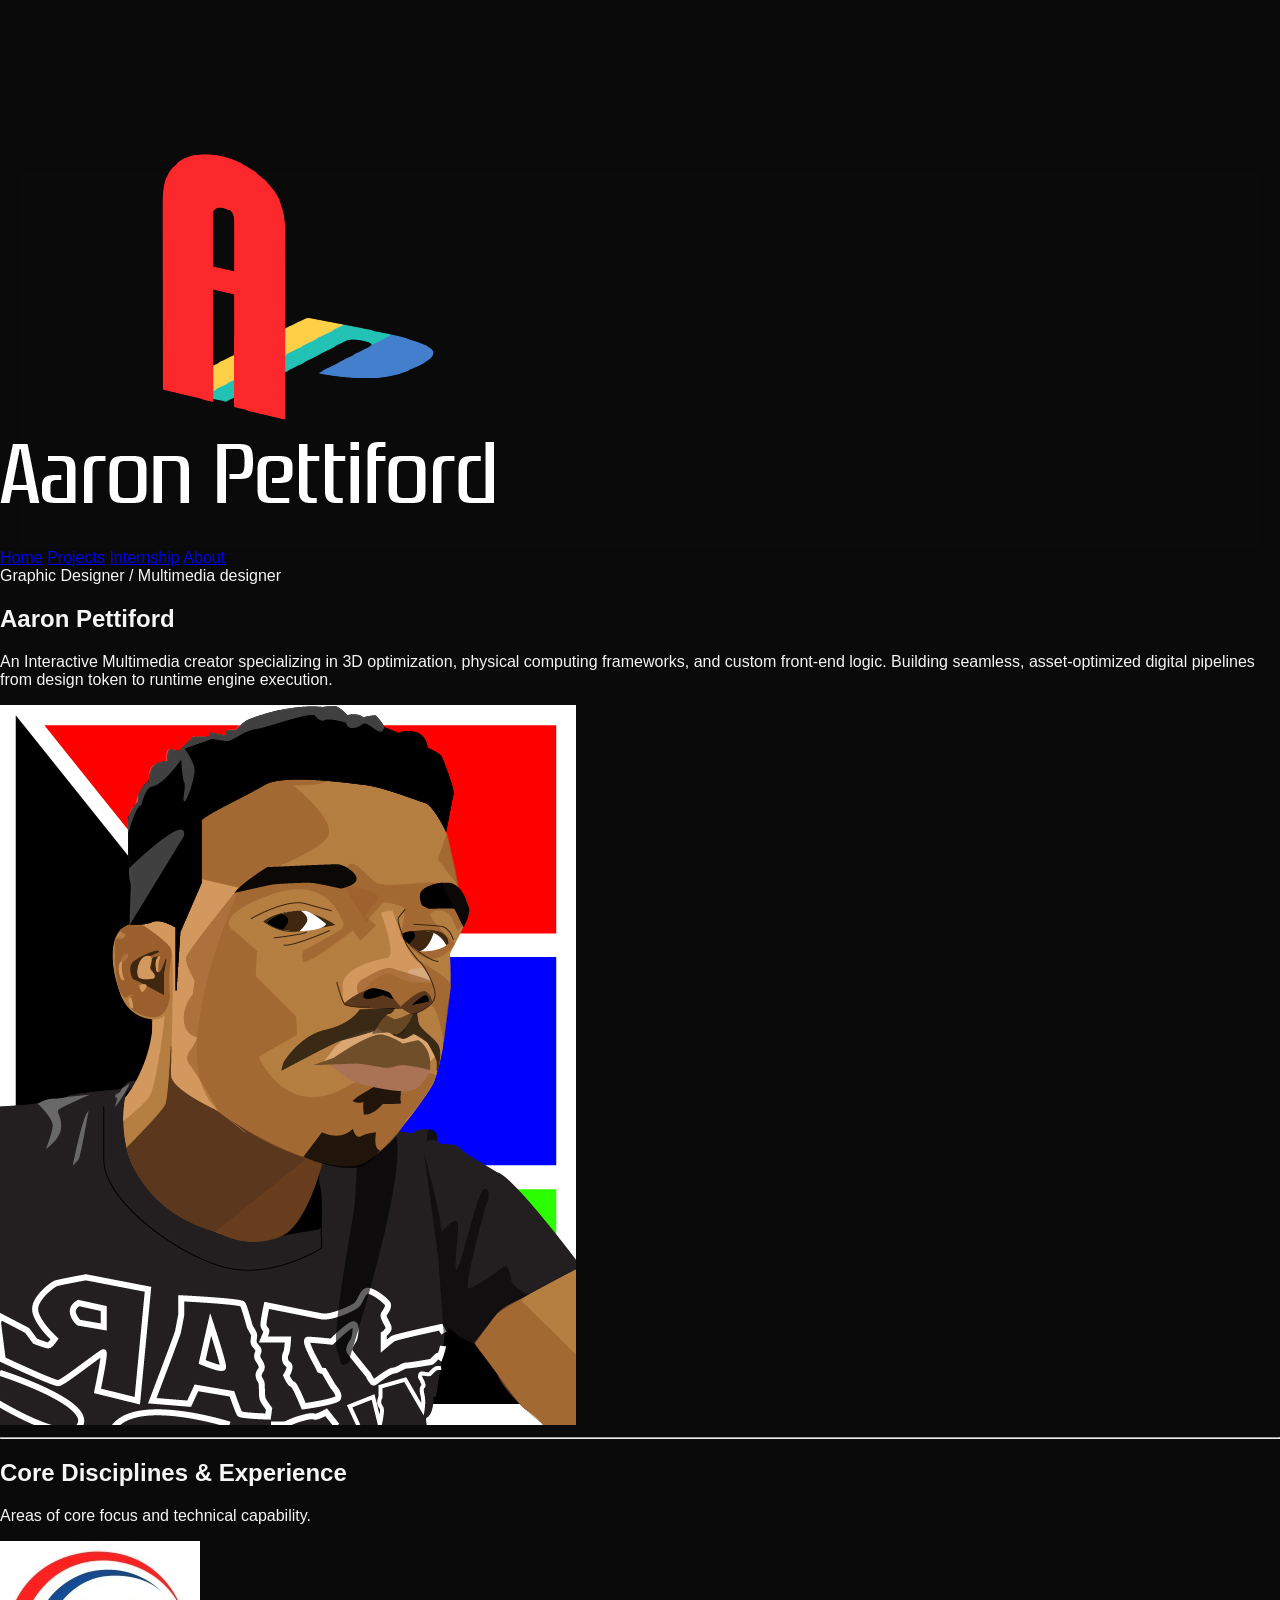
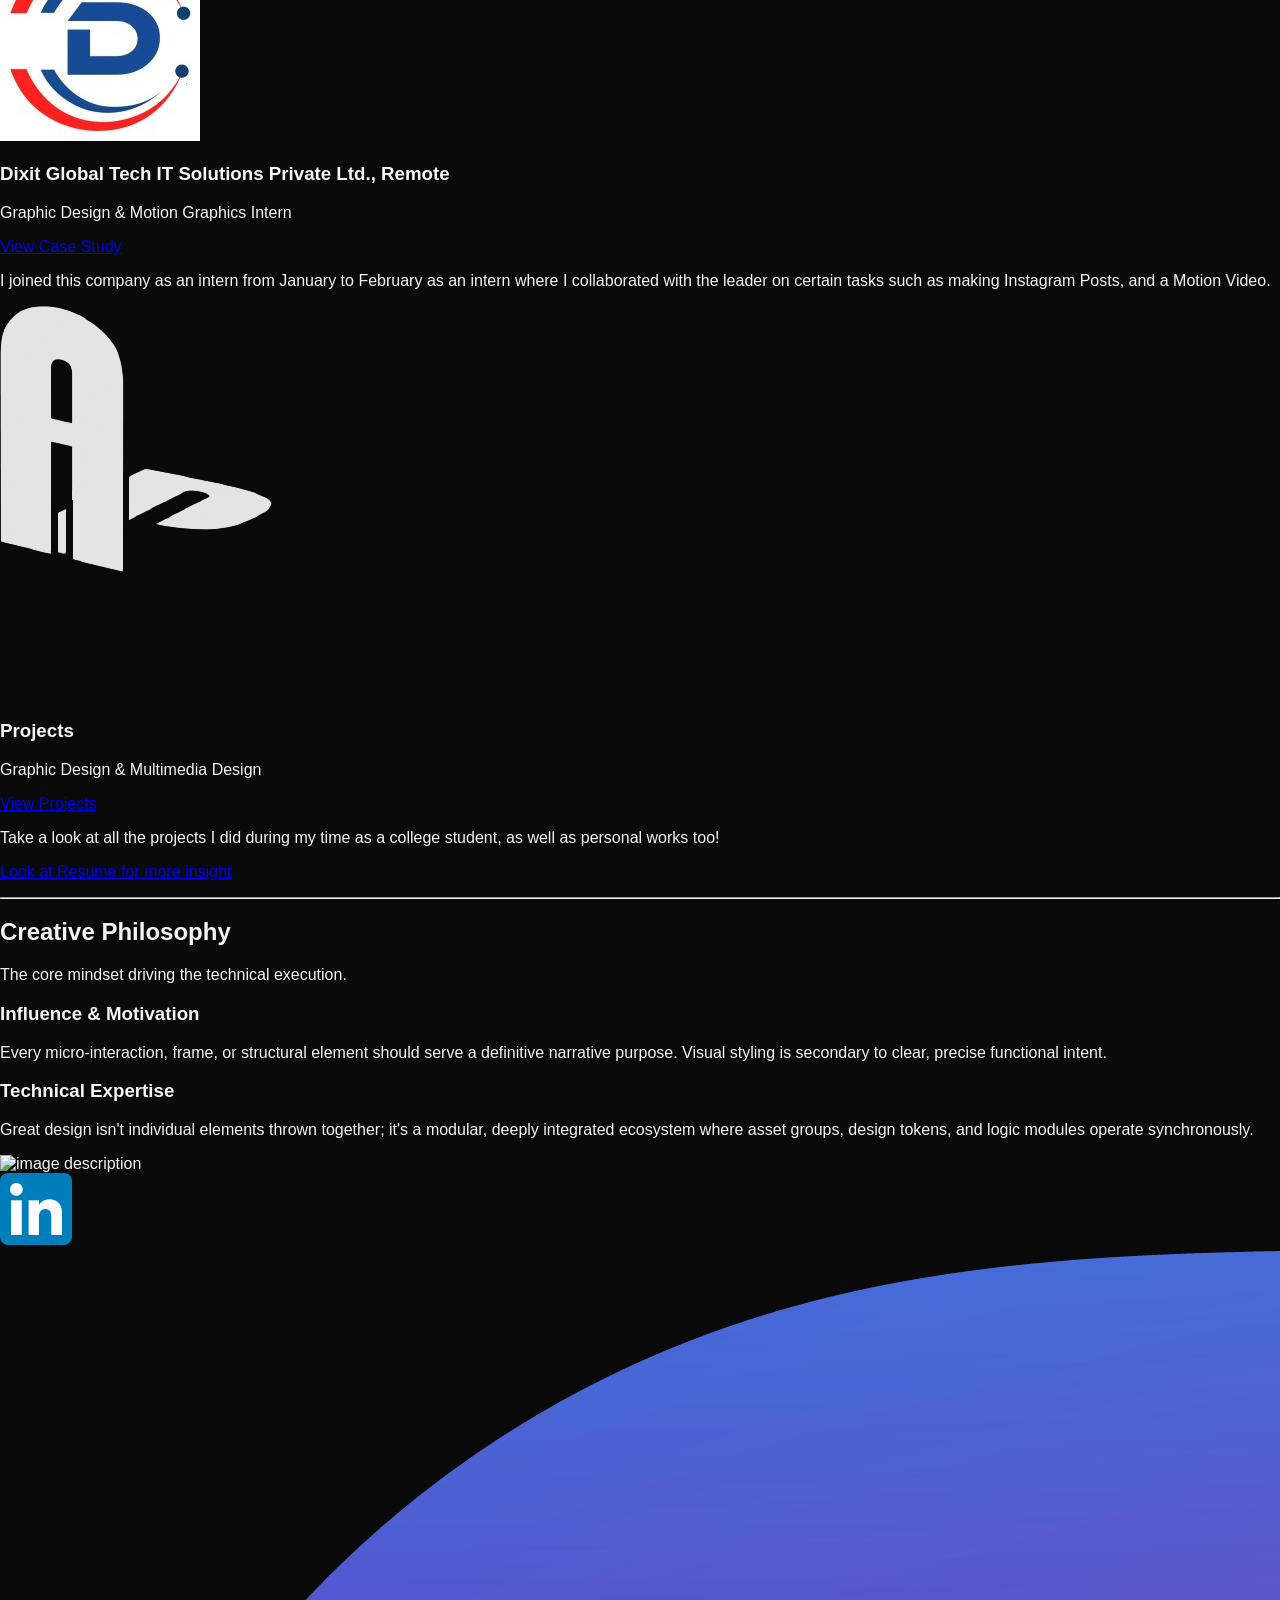
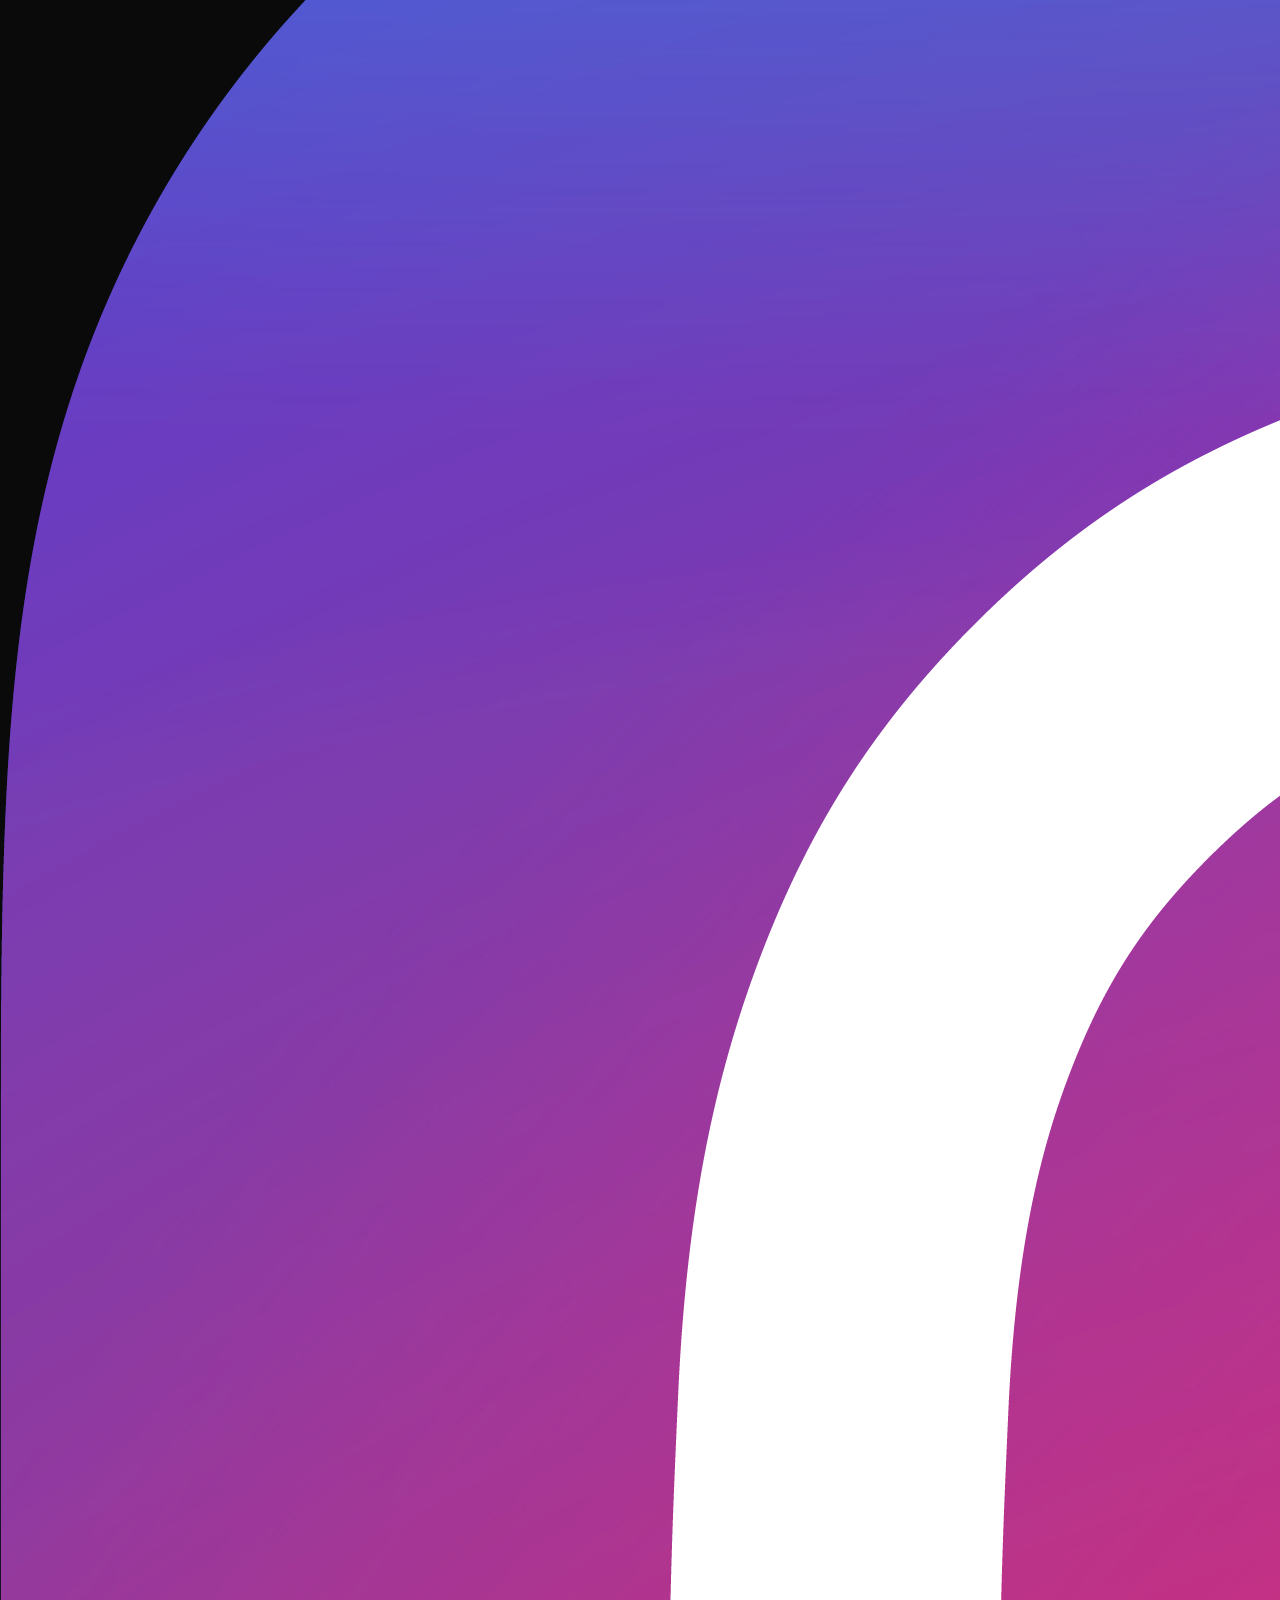
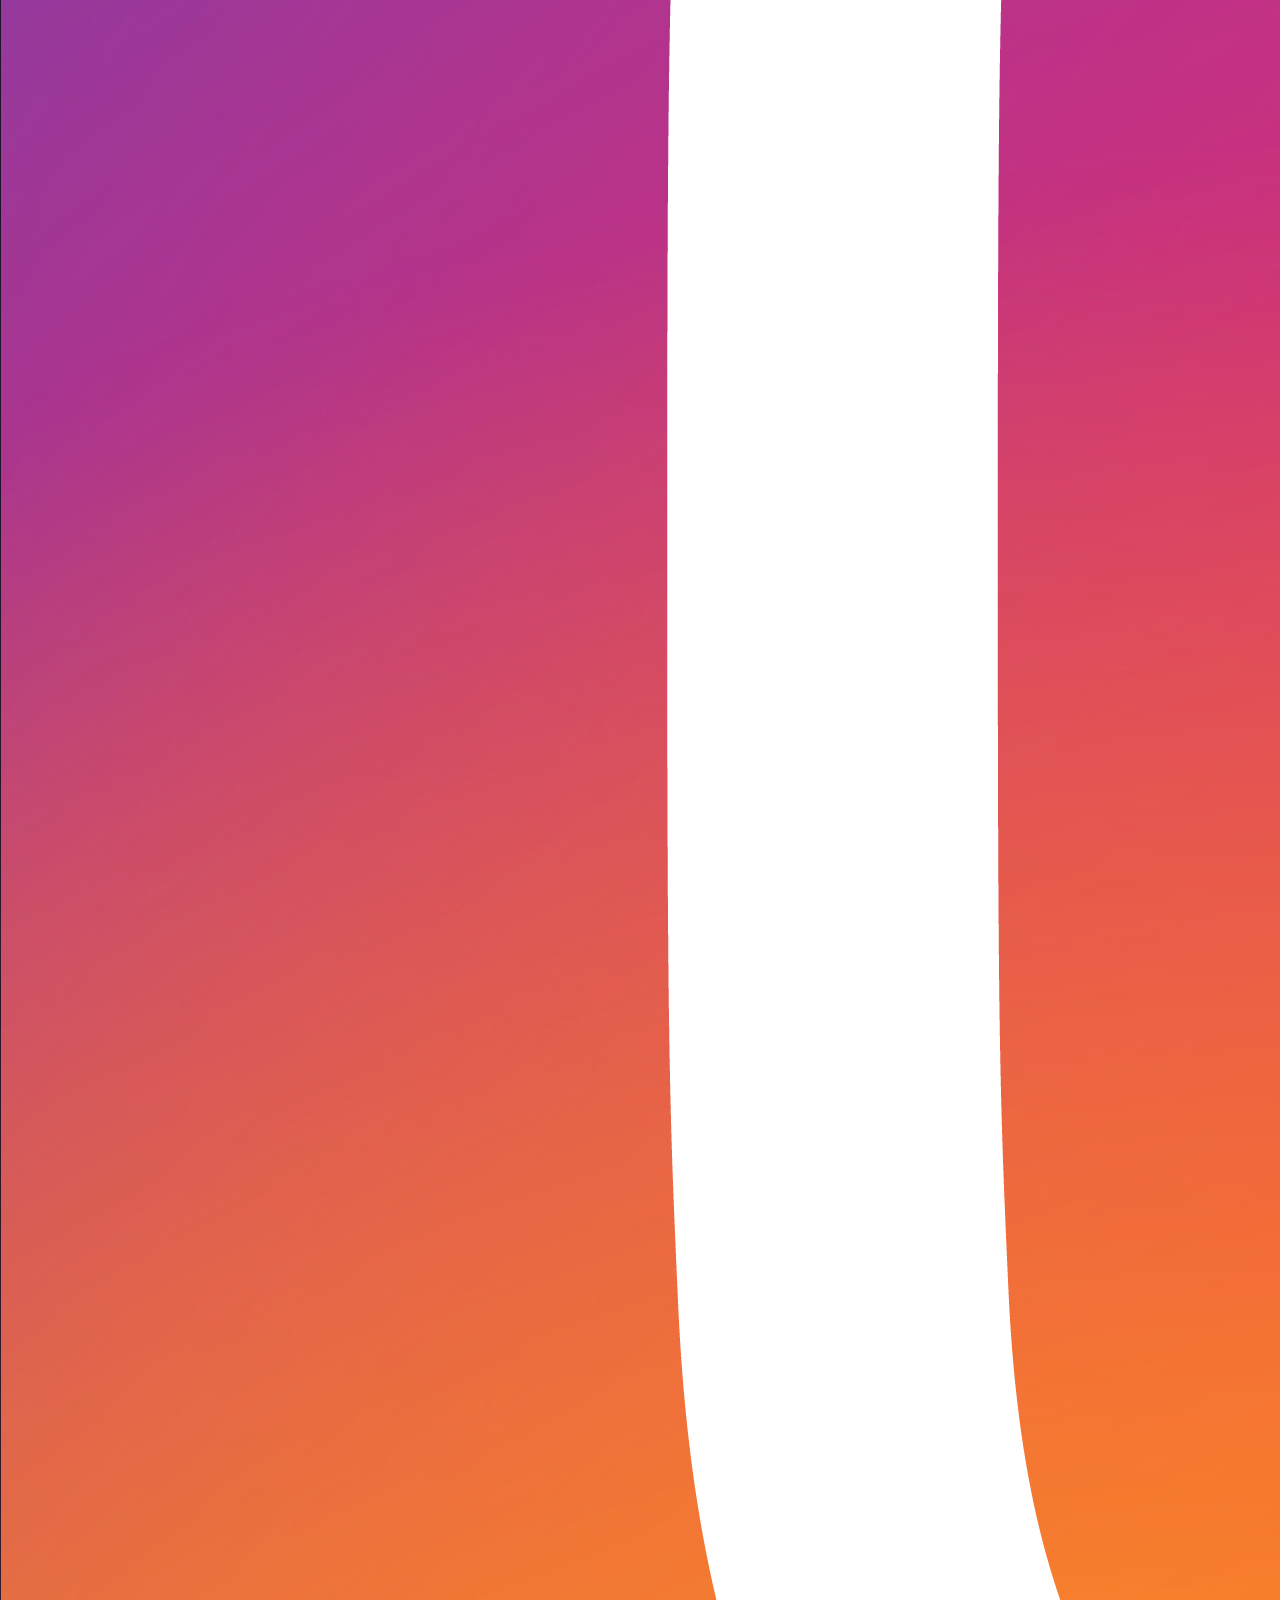
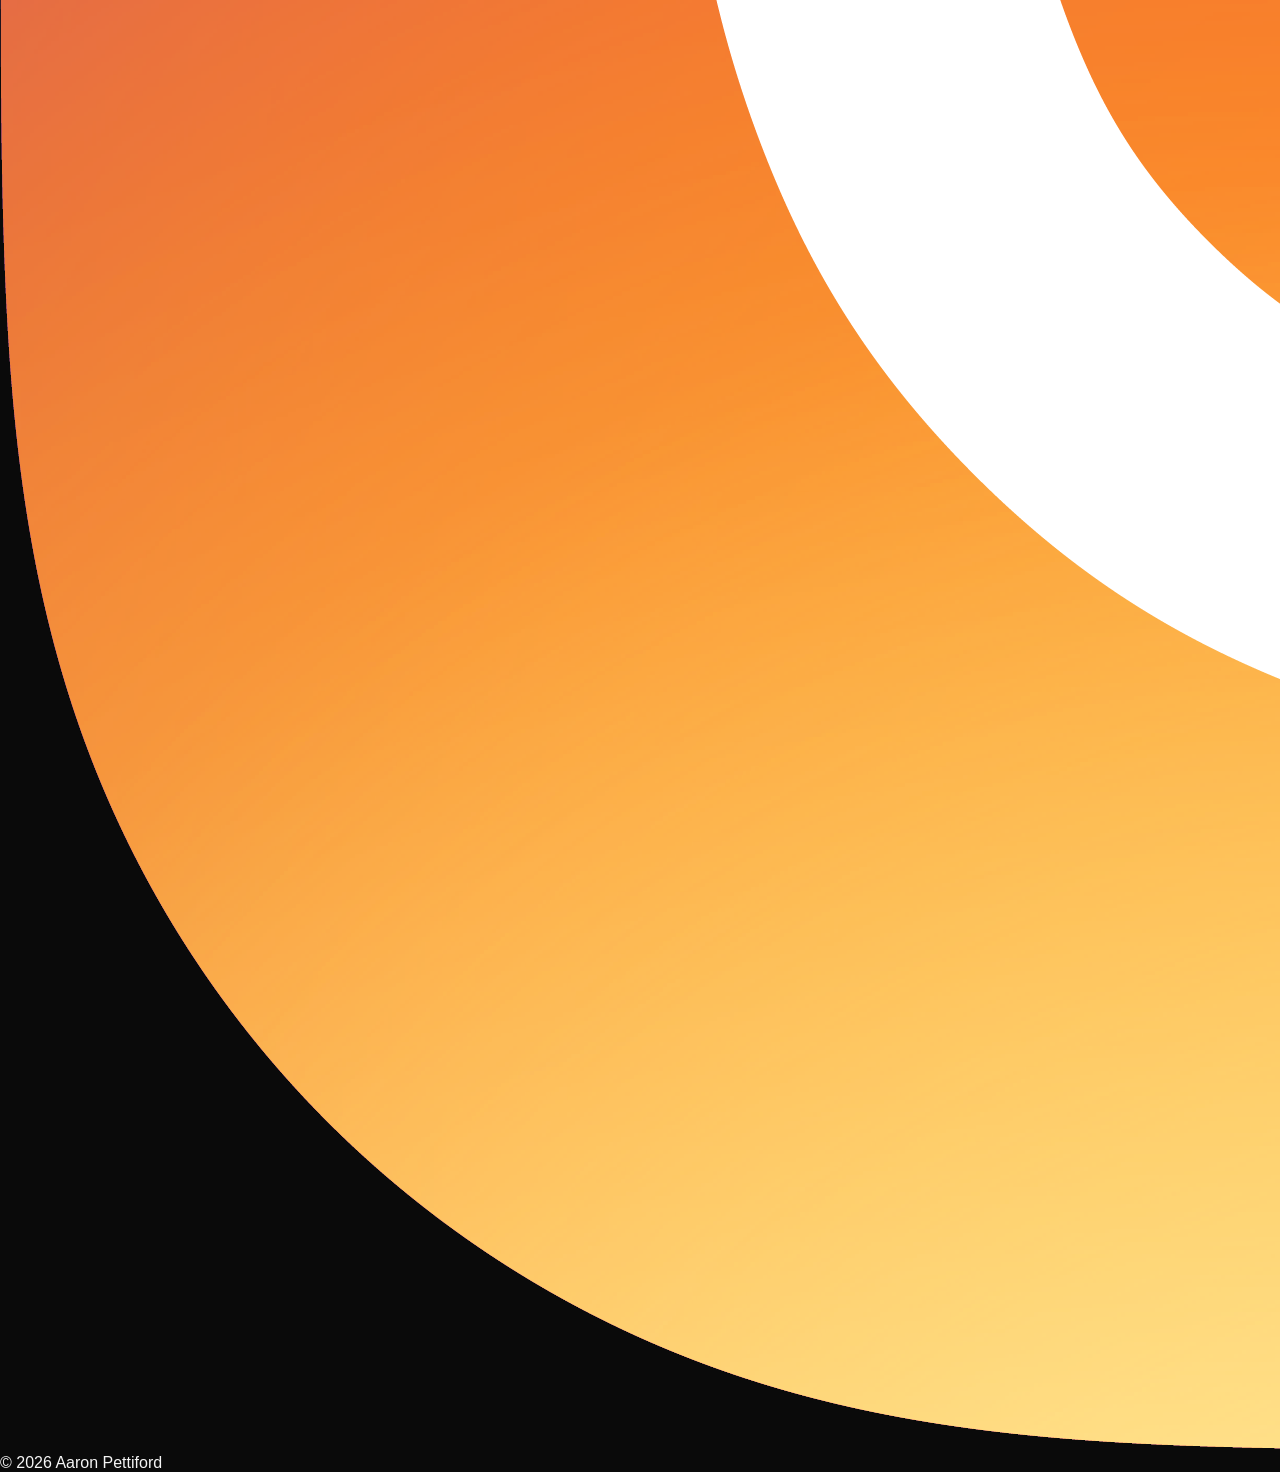
==== commit bab250fb: "Add files via upload" ====
--- a/index.html
+++ b/index.html
@@ -121,9 +121,14 @@
                         </div>
                     </div>
                 </div>
-                <p>Look at Resume for more insight</p>
+
+                <!-- Updated Resume Link Element -->
+                <p class="text-sm text-neutral-400 mt-2 md:col-span-2">
+                    <a href="resume.pdf" target="_blank" rel="noopener noreferrer" class="text-xs text-neutral-400 hover:text-white transition-colors underline decoration-neutral-800 underline-offset-4">
+                        Look at Resume for more insight
+                    </a>
+                </p>
                 
-
             </div>
         </section>
 
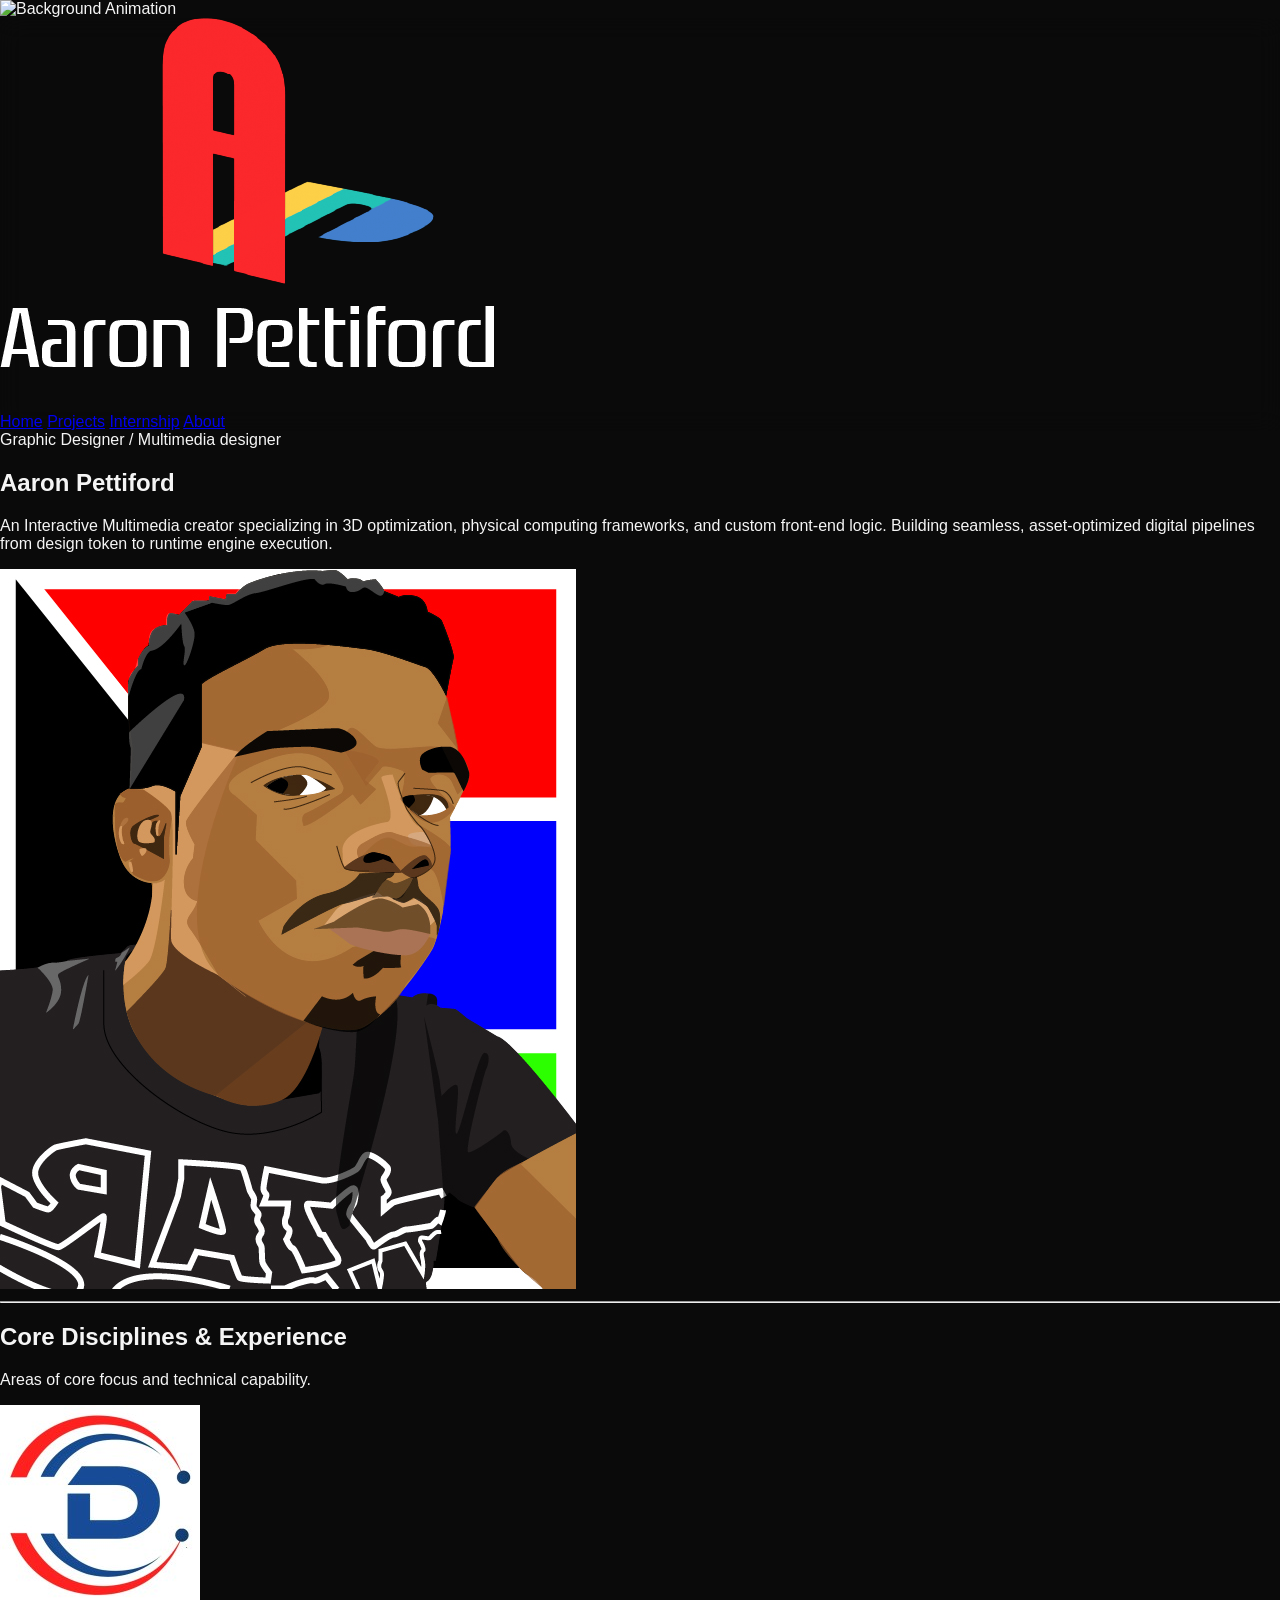
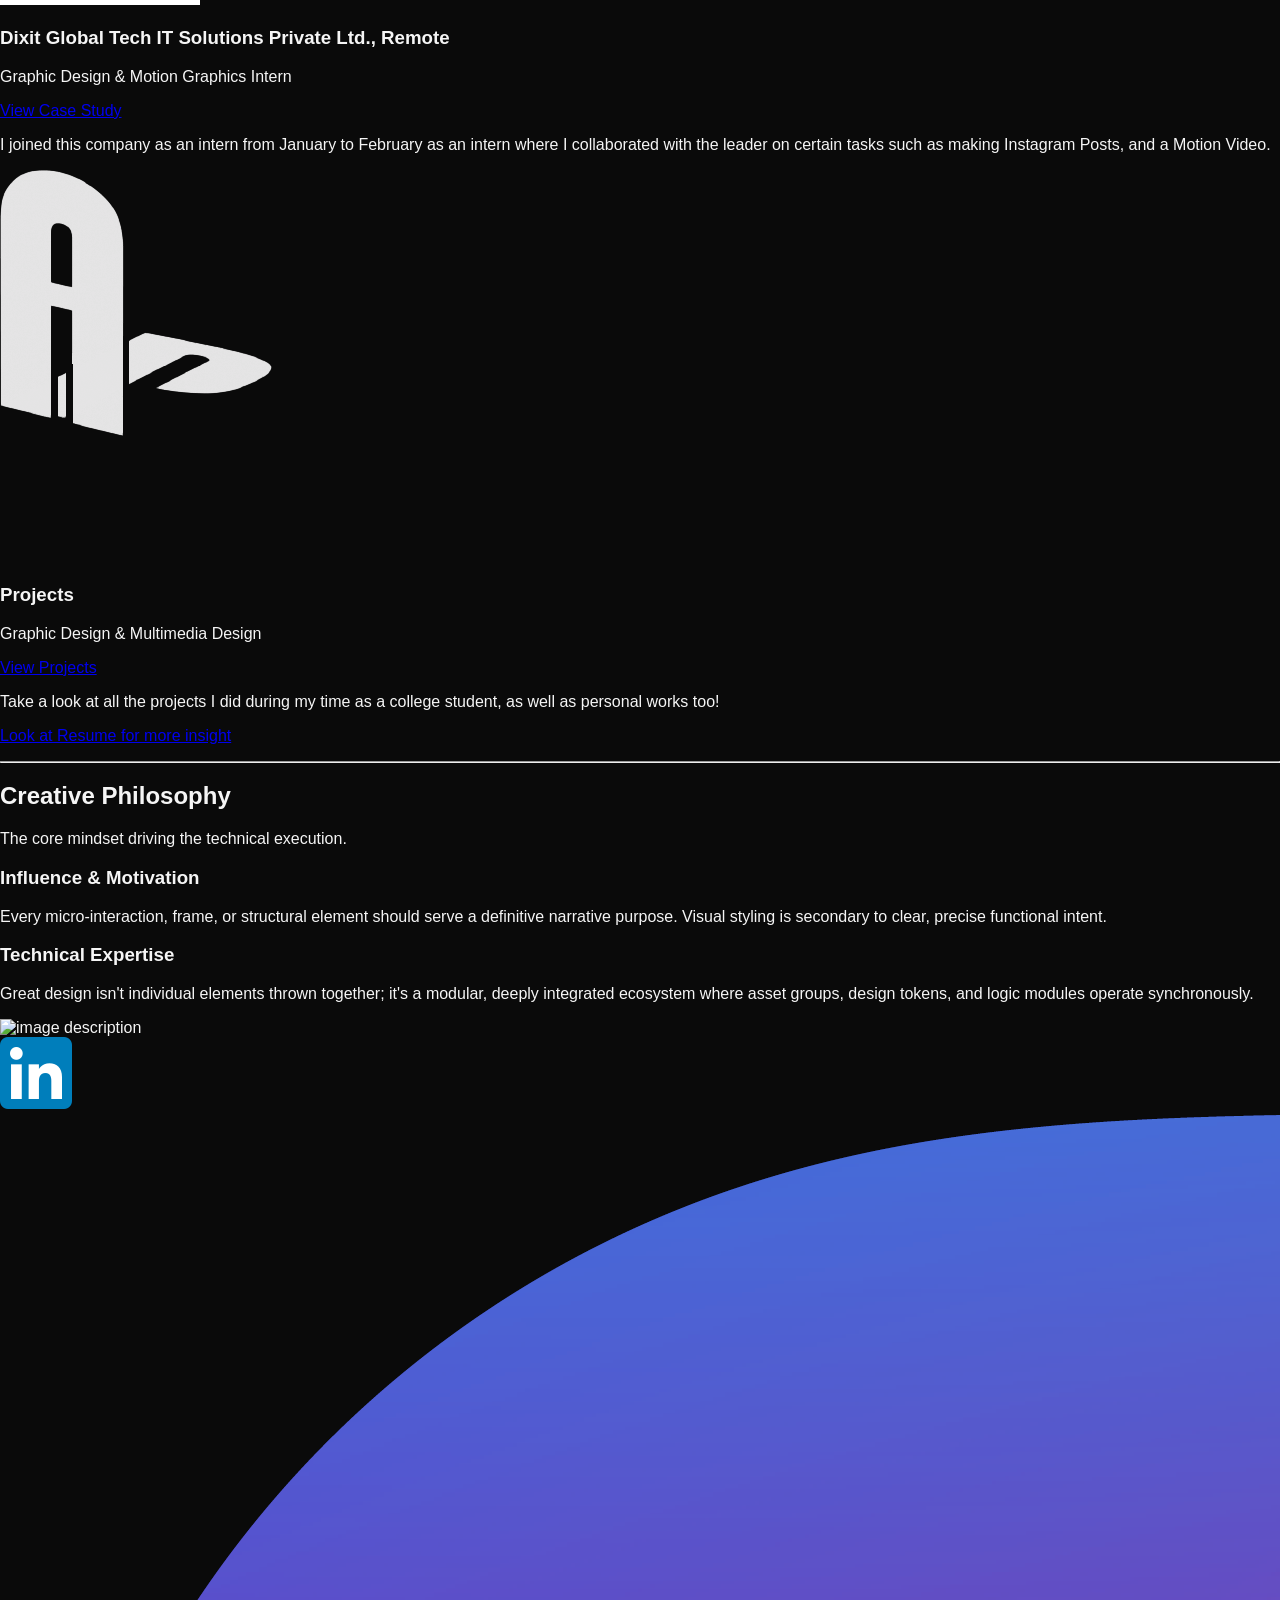
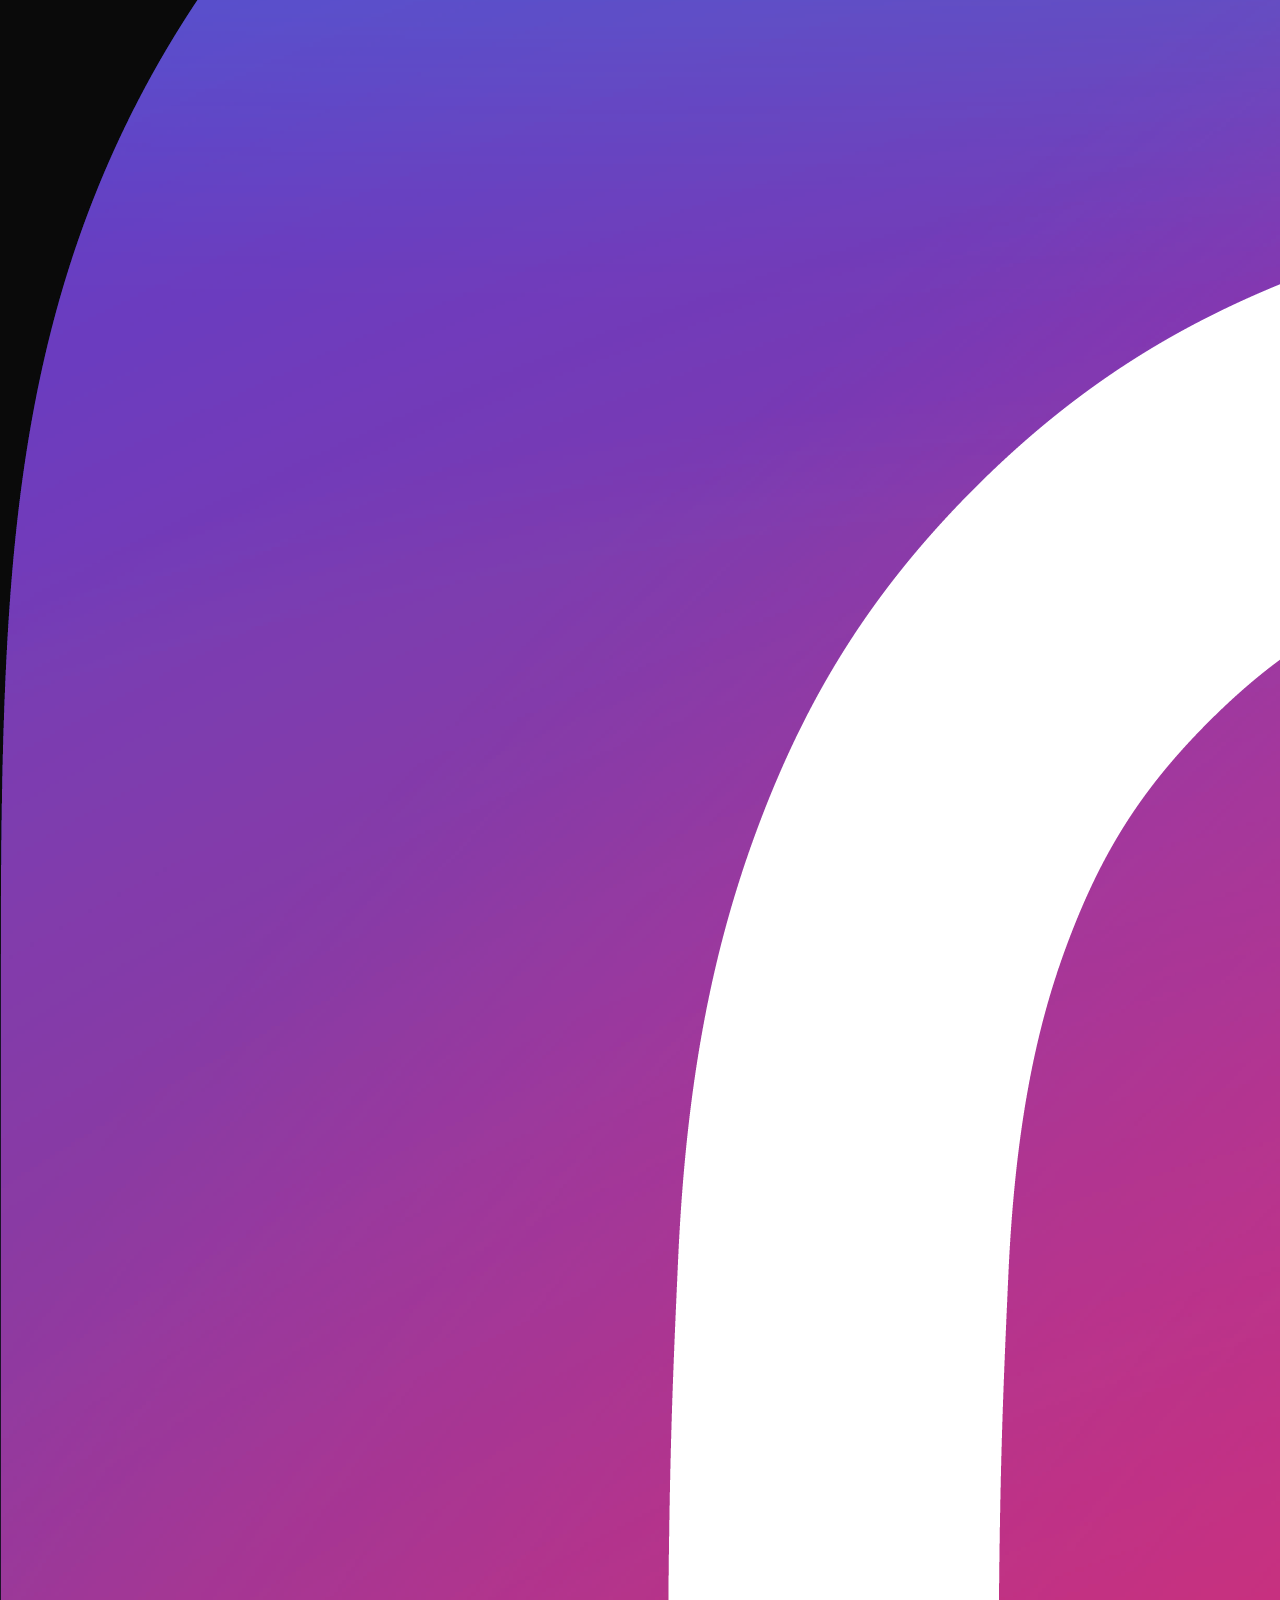
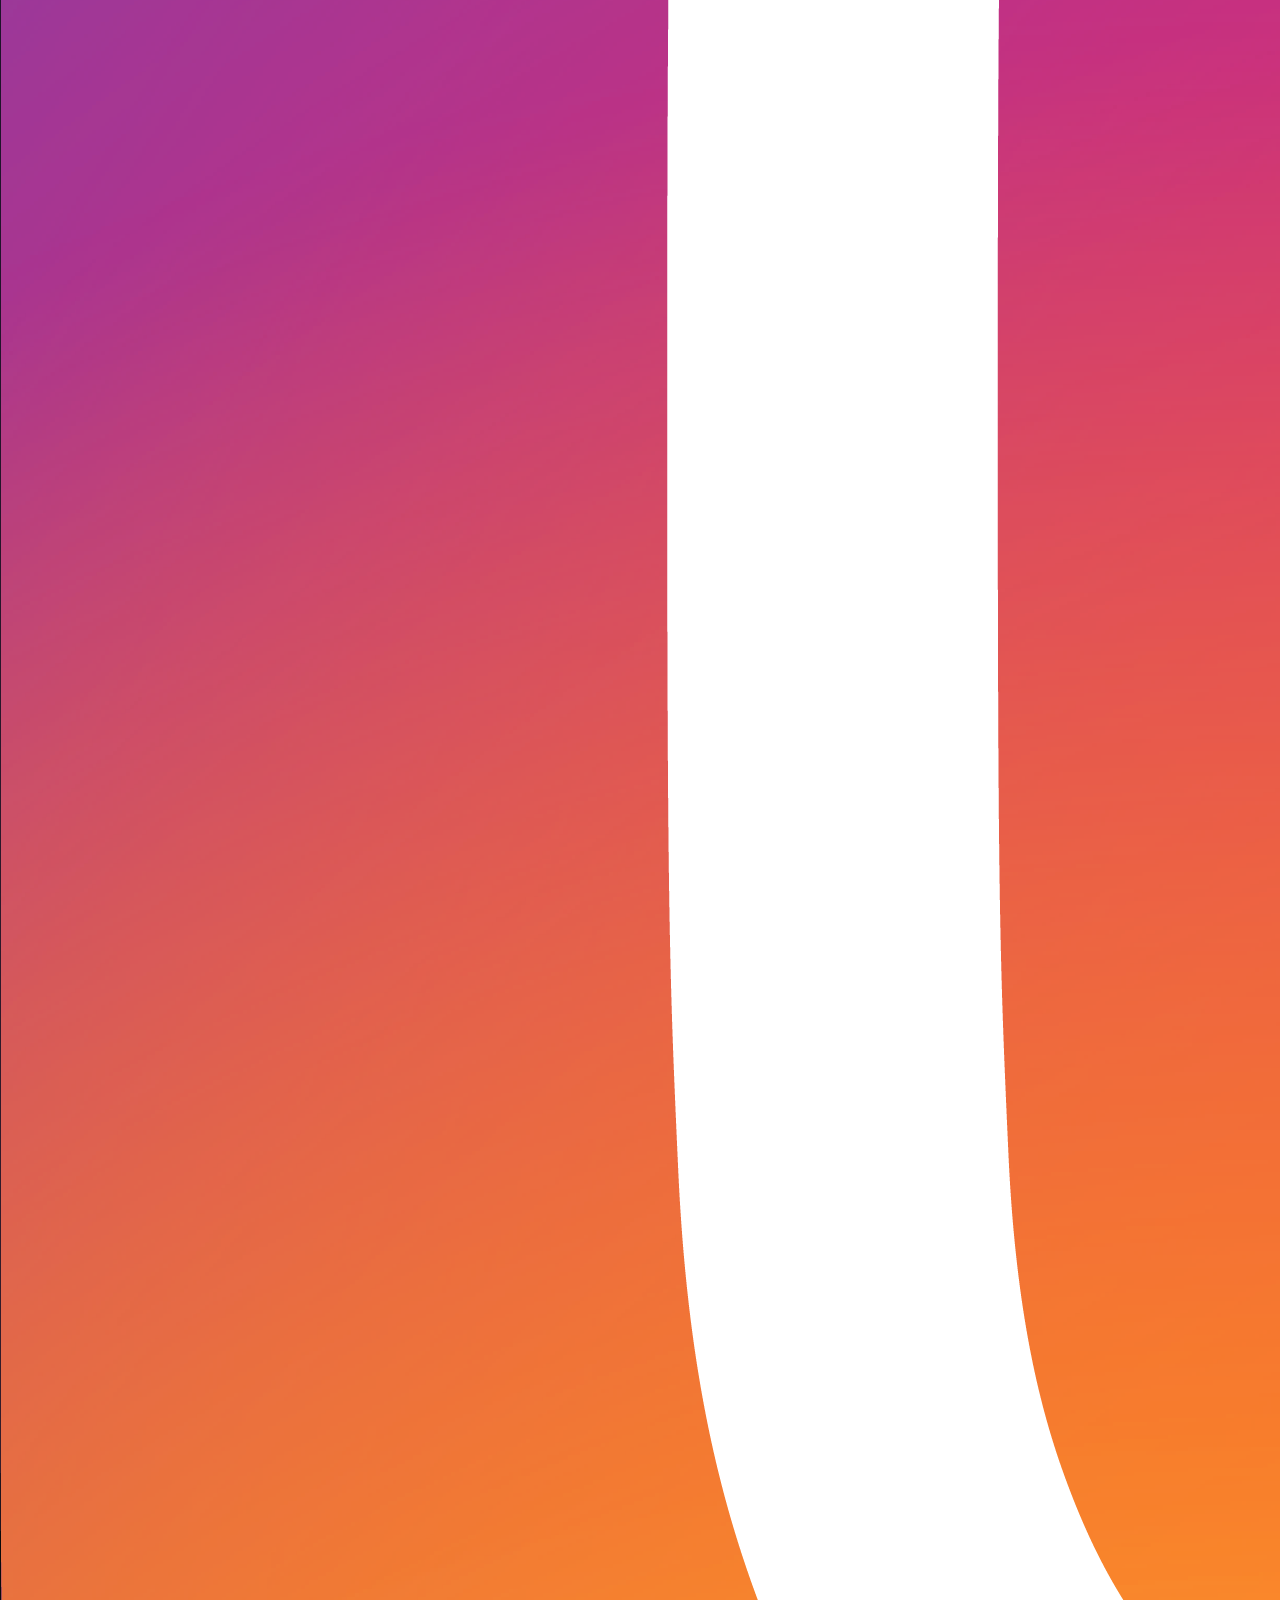
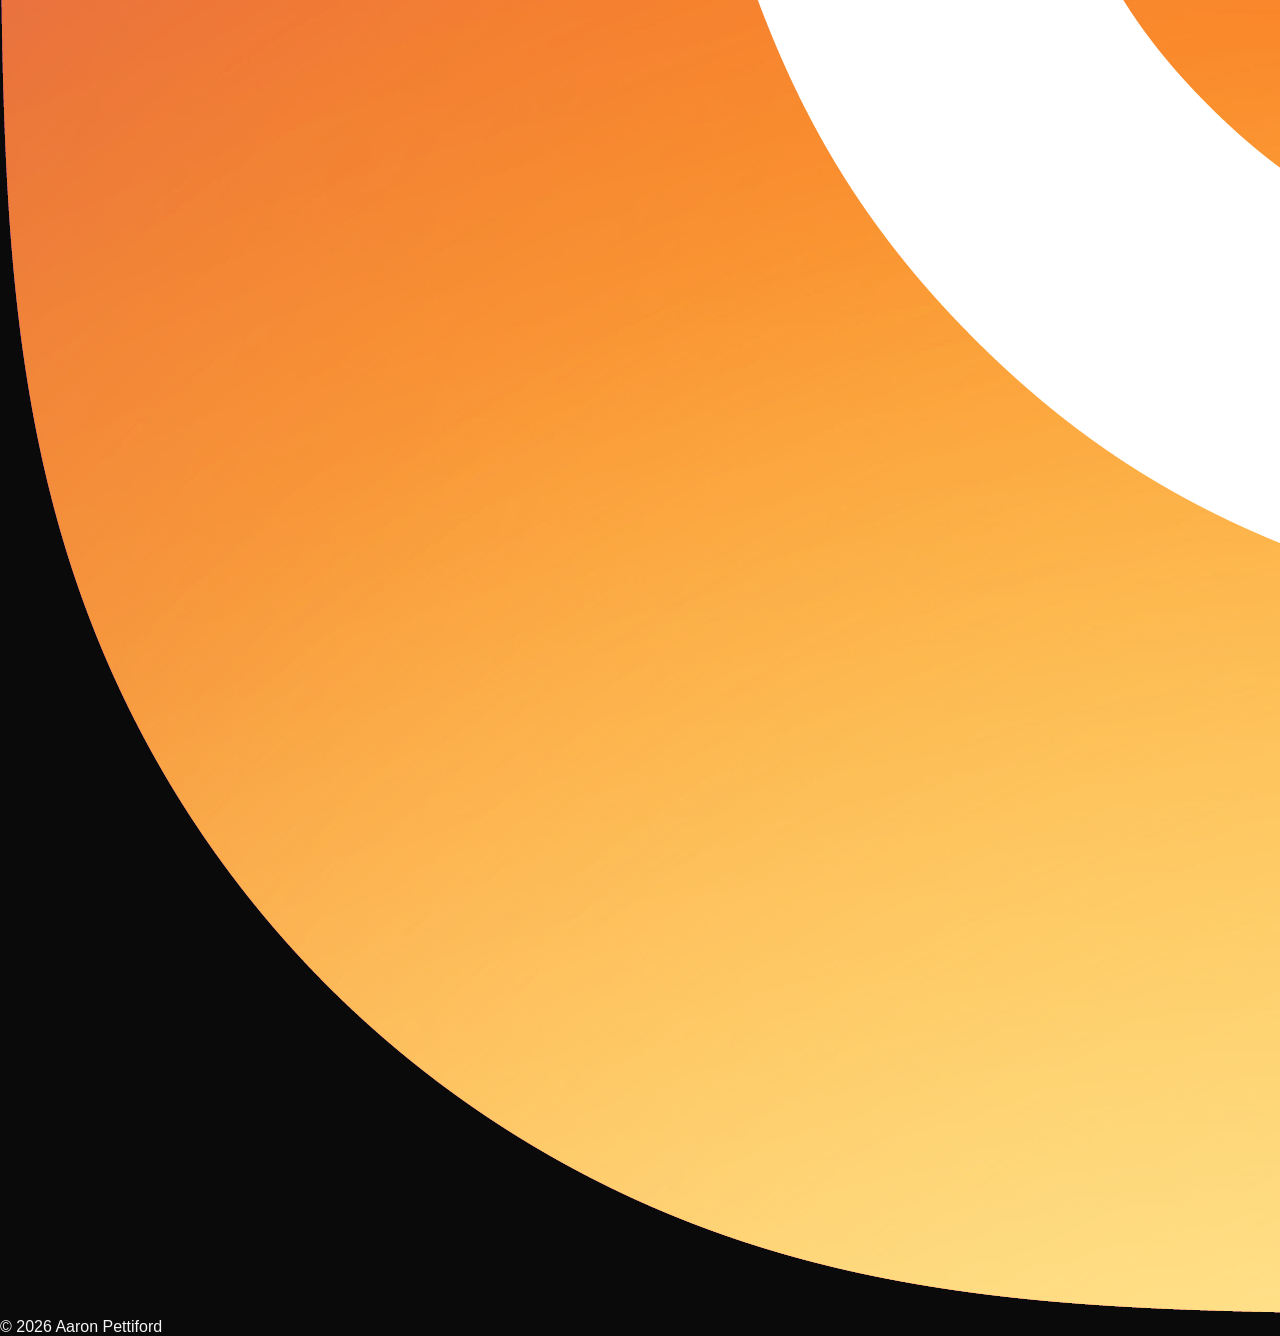
==== commit 18518391: "Add files via upload" ====
--- a/index.html
+++ b/index.html
@@ -9,18 +9,15 @@
 </head>
 <body class="text-neutral-100 antialiased selection:bg-neutral-800 selection:text-white relative min-h-screen">
 
+    <!-- Background Container -->
     <div class="fixed inset-0 -z-50 w-full h-full overflow-hidden pointer-events-none">
         <div class="absolute inset-0 bg-neutral-950/80 z-10 backdrop-blur-layer"></div>
-        <video 
-            autoplay 
-            loop 
-            muted 
-            playsinline 
-            webkit-playsinline
+        <!-- Replaced background video with portfolio_bg.gif -->
+        <img 
+            src="images/portfolio_bg.gif" 
+            alt="Background Animation" 
             class="w-full h-full object-cover transform scale-[1.01]"
         >
-            <source src="background-render.mp4" type="video/mp4">
-        </video>
     </div>
 
     <header class="sticky top-0 z-50 header-blur bg-neutral-950/40 border-b border-neutral-900/50">
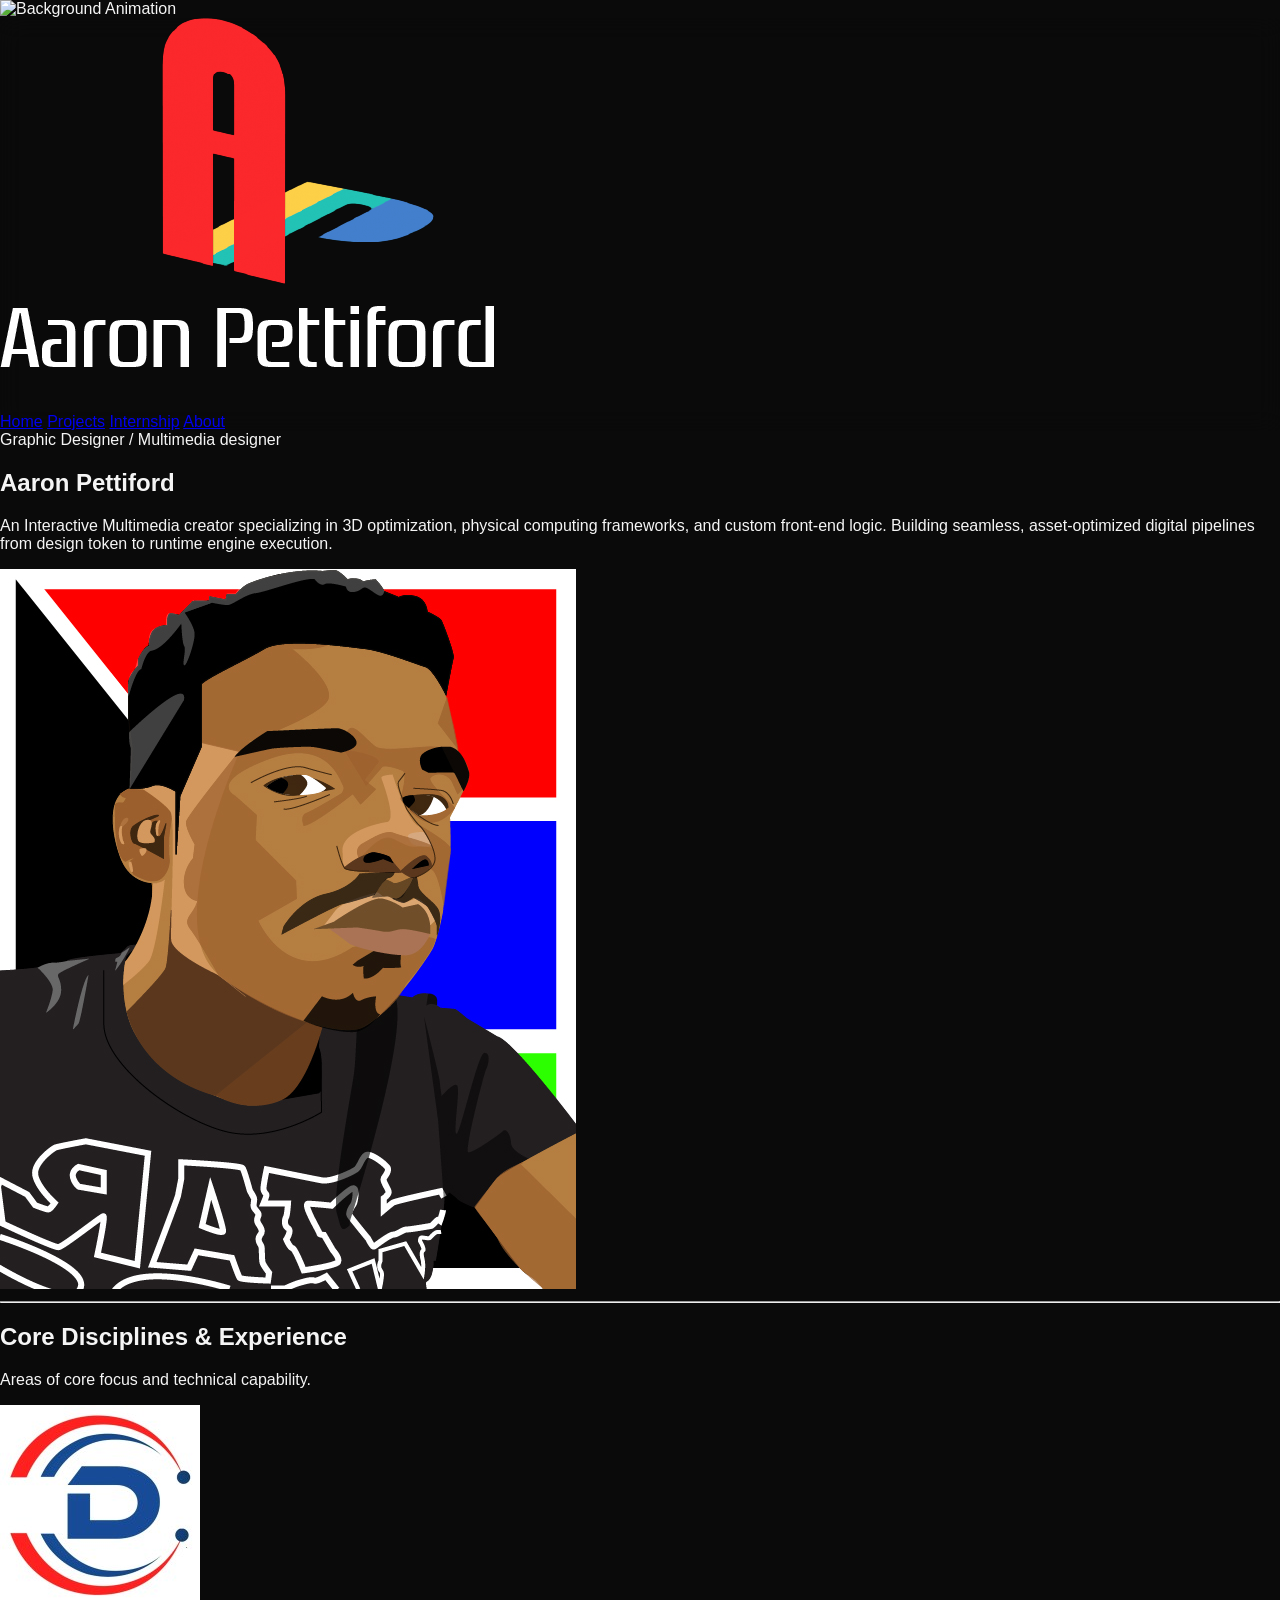
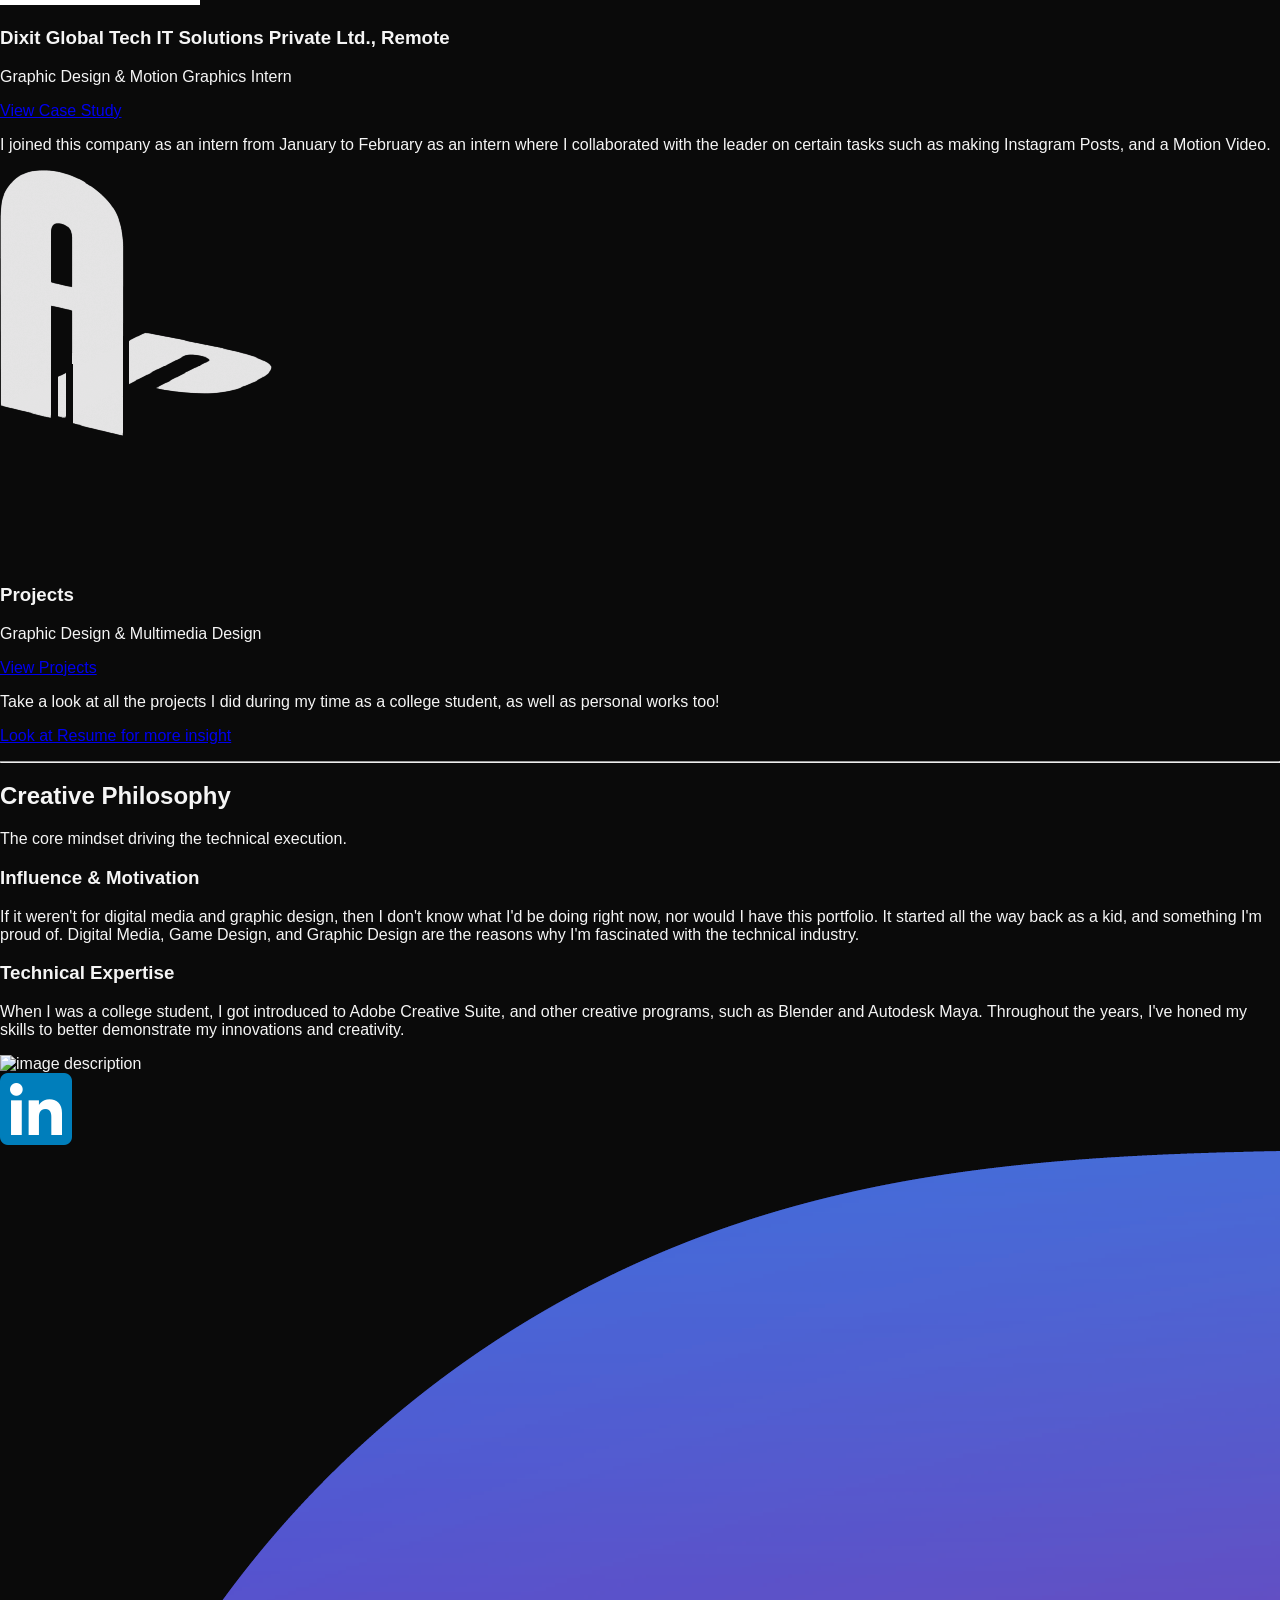
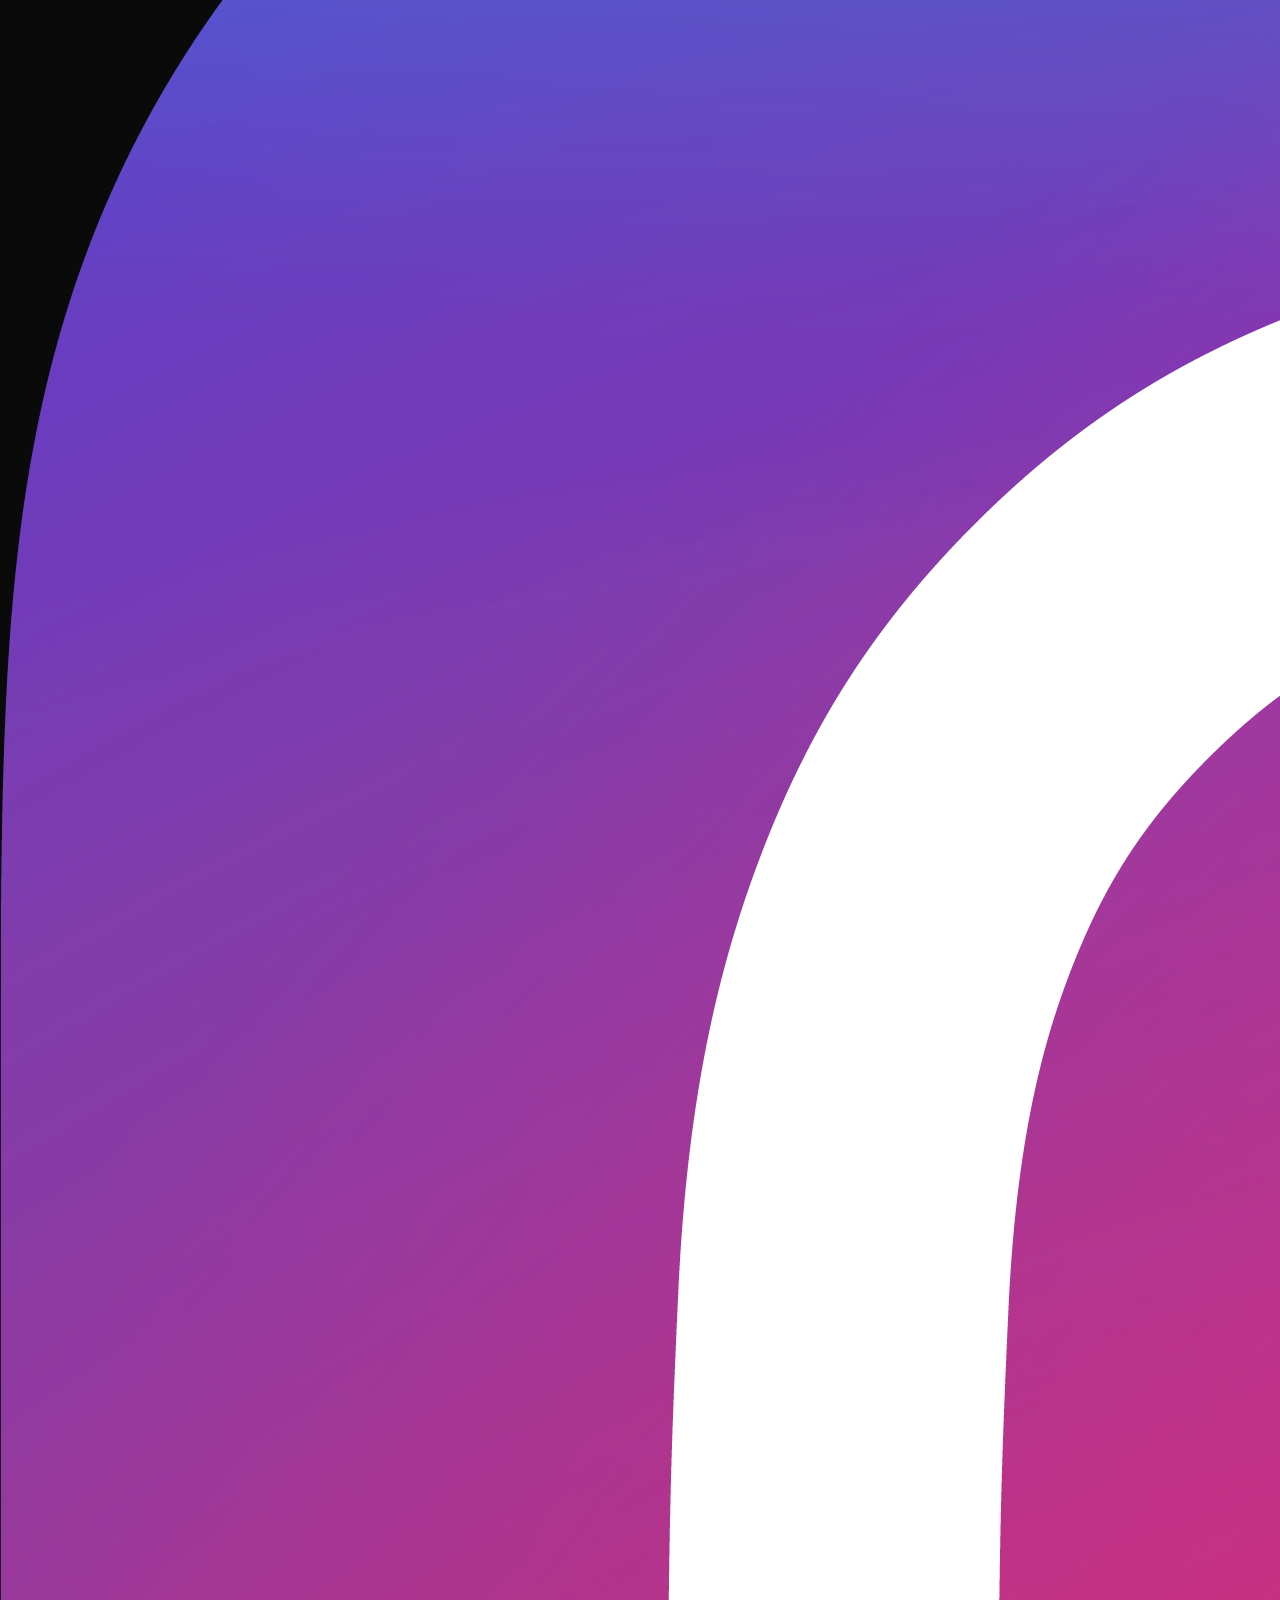
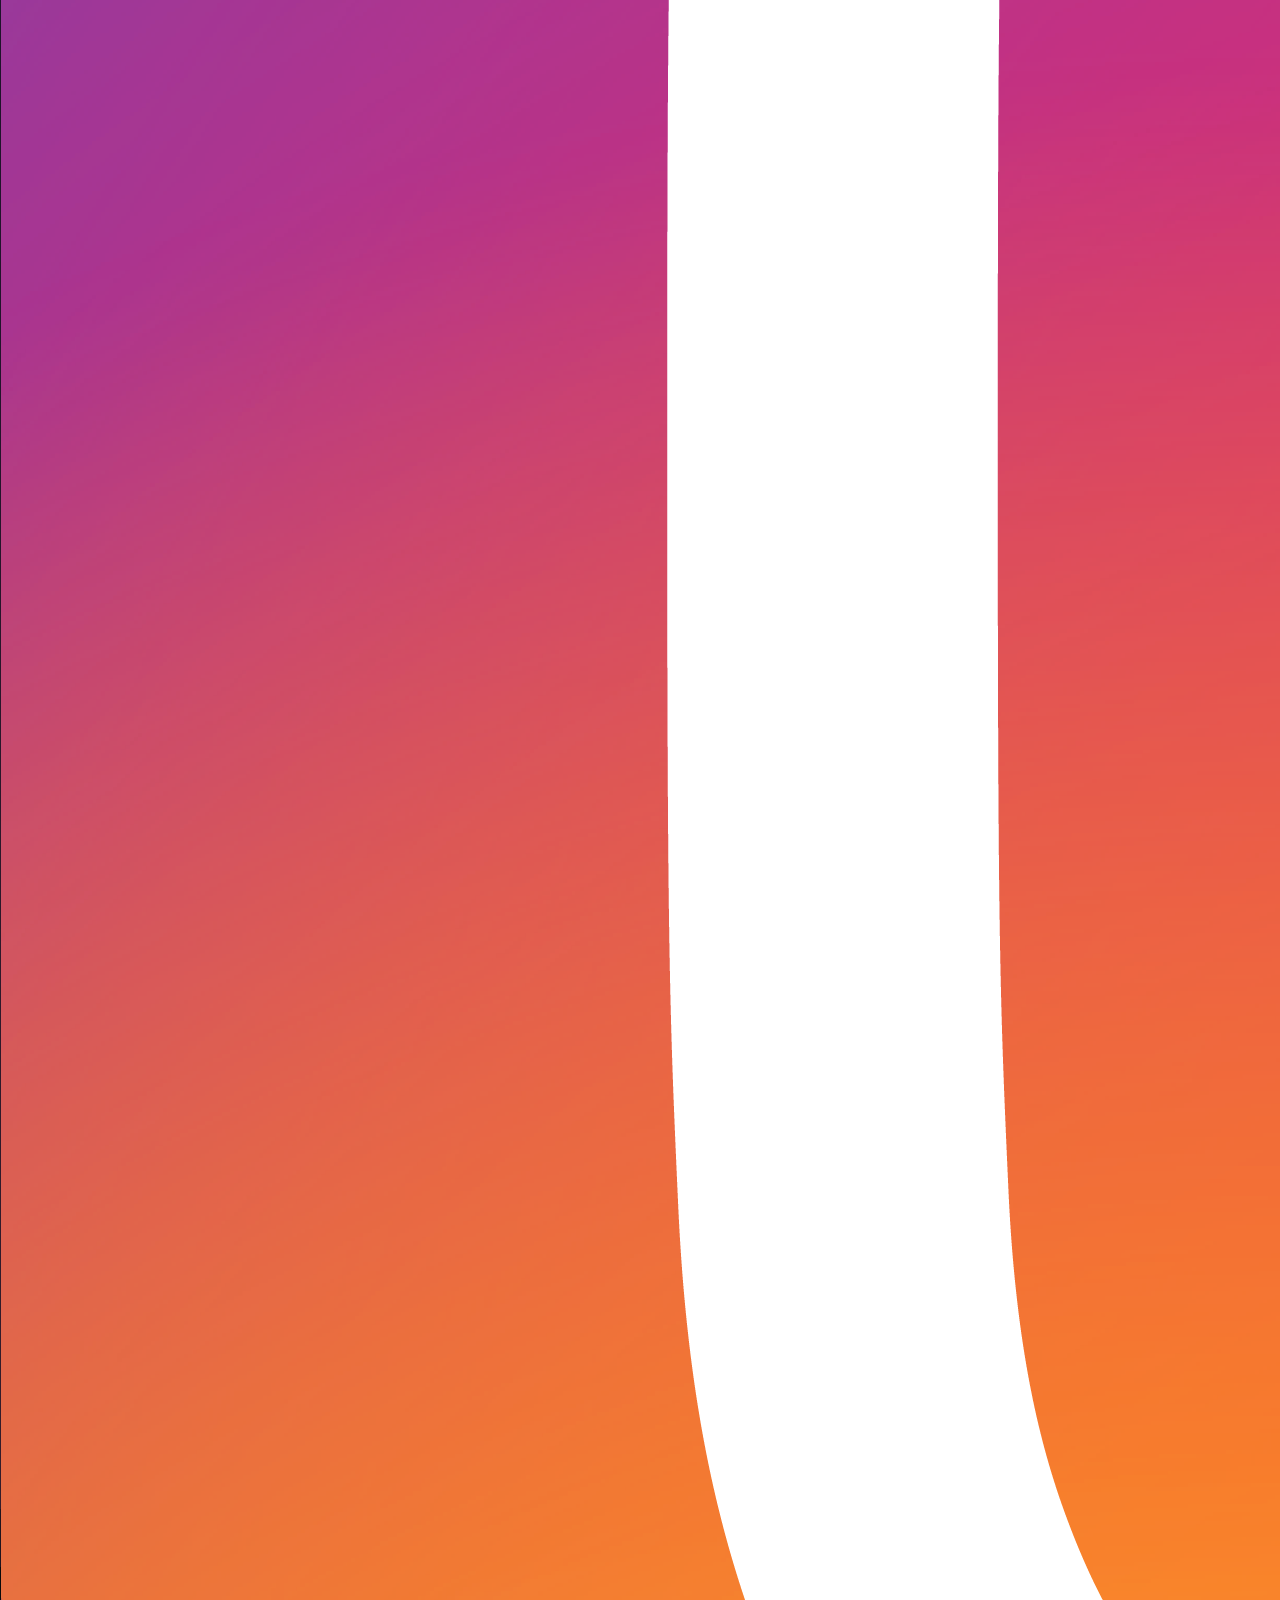
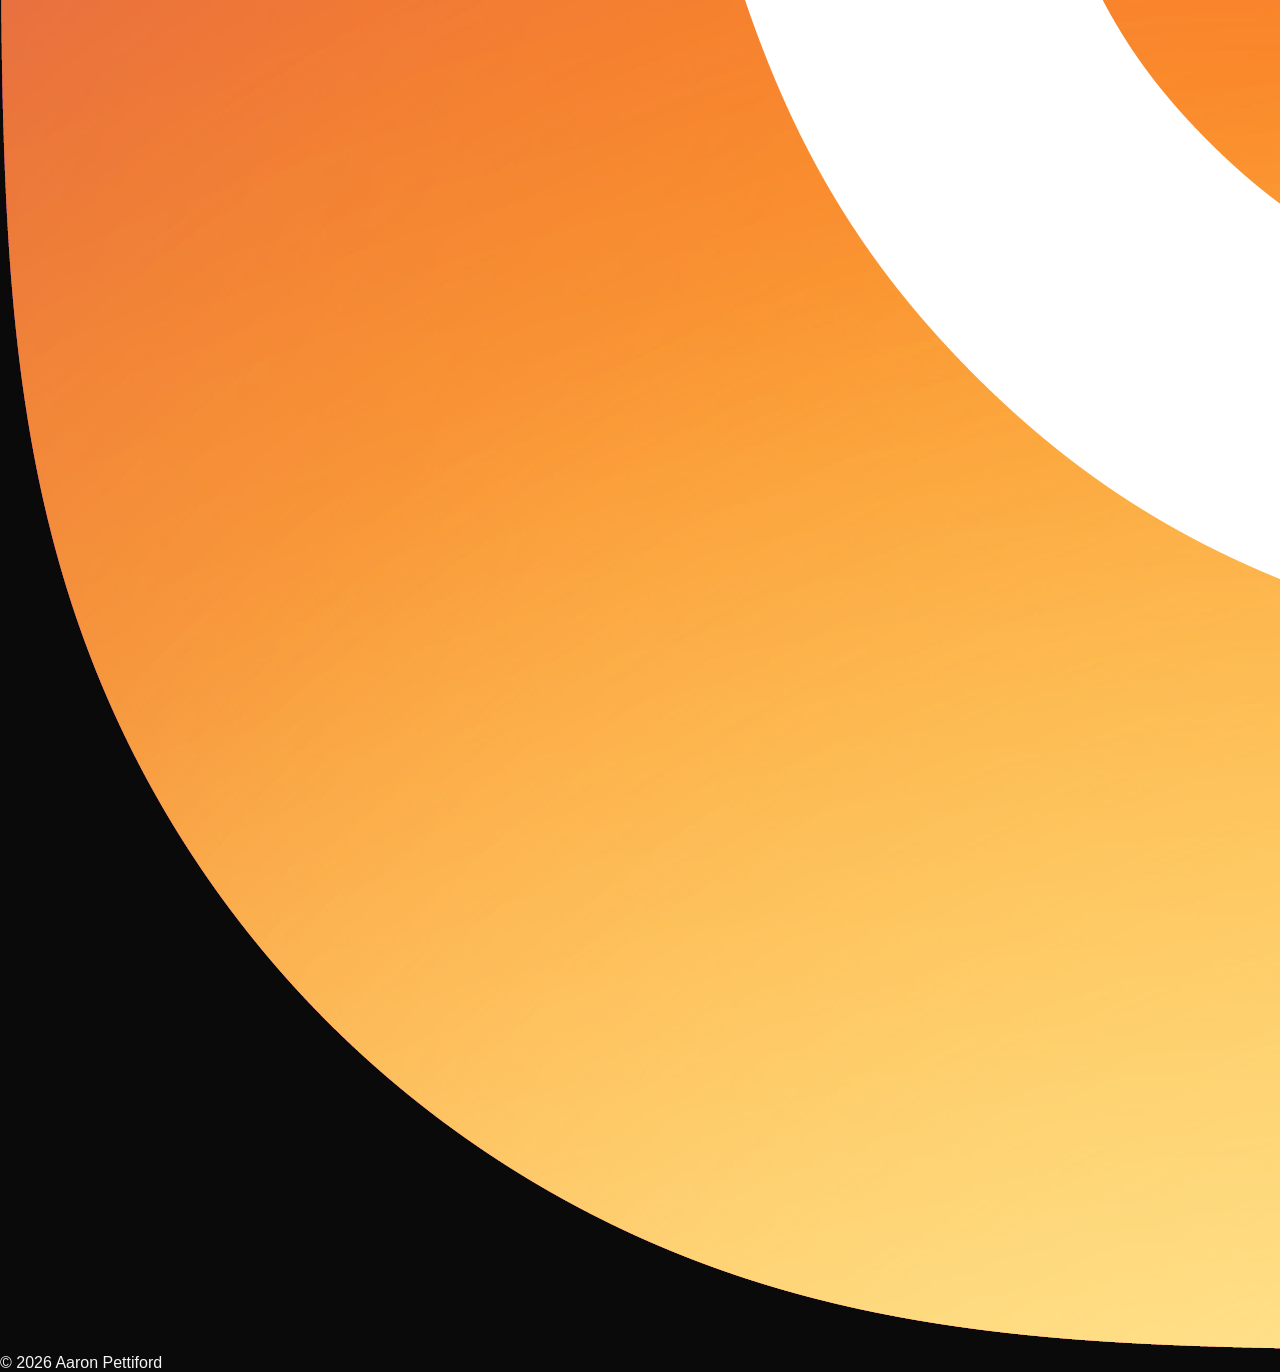
==== commit 94b54939: "Add files via upload" ====
--- a/index.html
+++ b/index.html
@@ -142,15 +142,12 @@
                     <div class="mb-8">
                         <h3 class="text-base font-semibold text-white mb-2">Influence &amp; Motivation</h3>
                         <p class="text-xs text-neutral-400 font-light leading-relaxed">
-                            Every micro-interaction, frame, or structural element should serve a definitive narrative purpose. Visual styling is secondary to clear, precise functional intent.
-                        </p>
+                            If it weren't for digital media and graphic design, then I don't know what I'd be doing right now, nor would I have this portfolio. It started all the way back as a kid, and something I'm proud of. Digital Media, Game Design, and Graphic Design are the reasons why I'm fascinated with the technical industry.</p>
                     </div>
 
                     <div>
                         <h3 class="text-base font-semibold text-white mb-2">Technical Expertise</h3>
-                        <p class="text-xs text-neutral-400 font-light leading-relaxed">
-                            Great design isn't individual elements thrown together; it's a modular, deeply integrated ecosystem where asset groups, design tokens, and logic modules operate synchronously.
-                        </p>
+                        <p class="text-xs text-neutral-400 font-light leading-relaxed">When I was a college student, I got introduced to Adobe Creative Suite, and other creative programs, such as Blender and Autodesk Maya. Throughout the years, I've honed my skills to better demonstrate my innovations and creativity.</p>
                     </div>
                 </div>
 
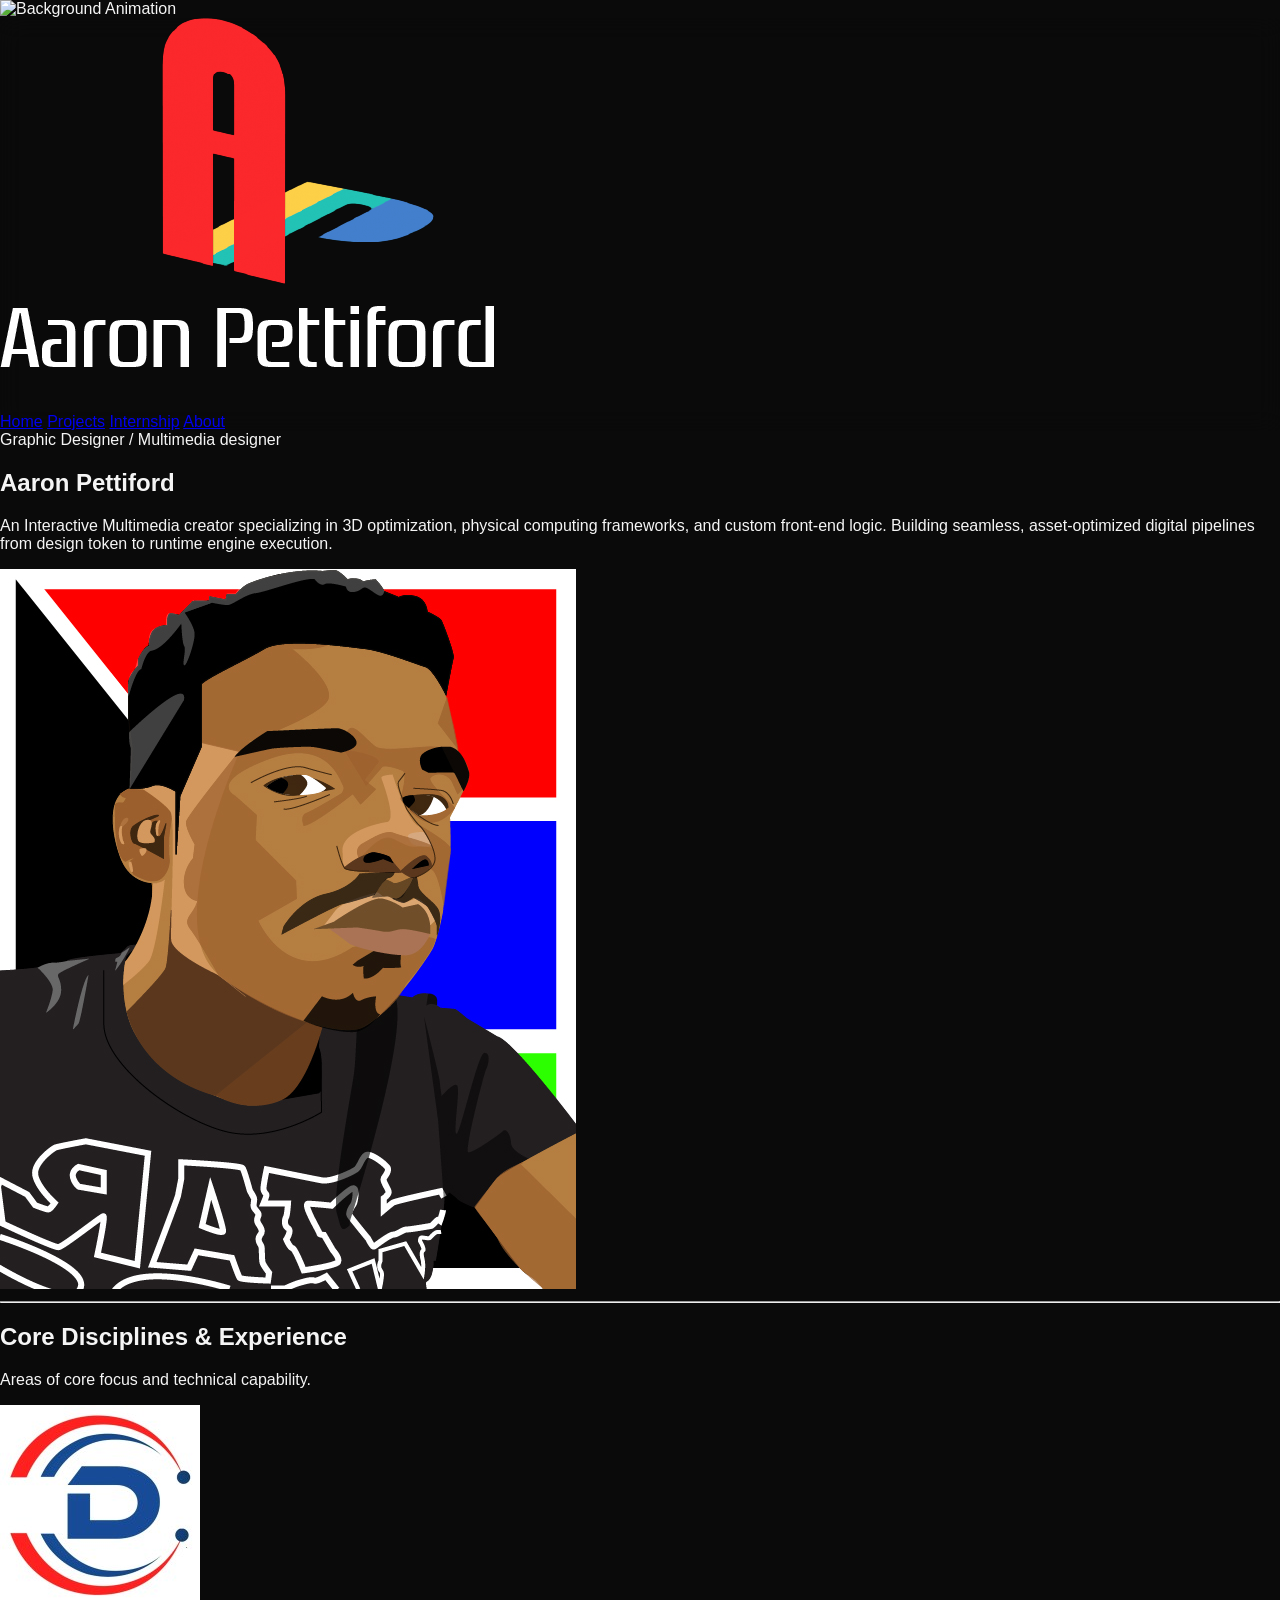
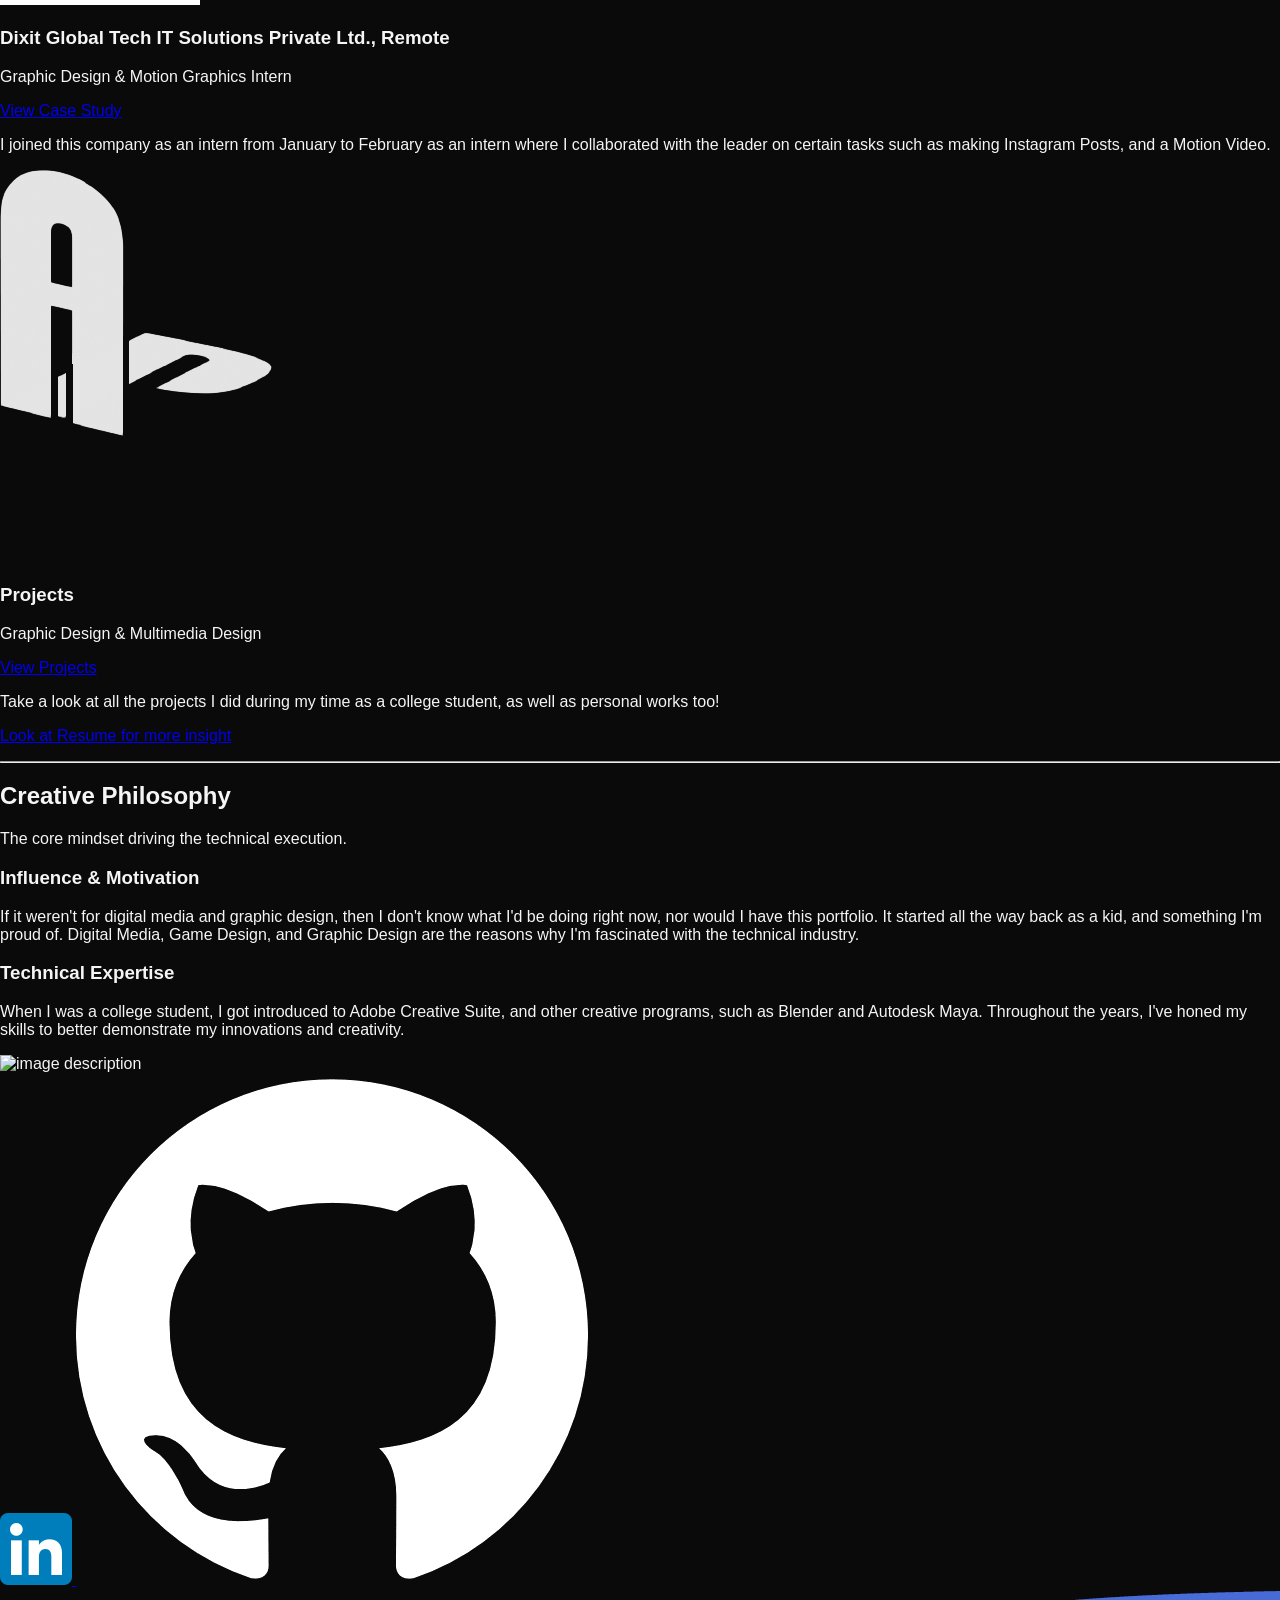
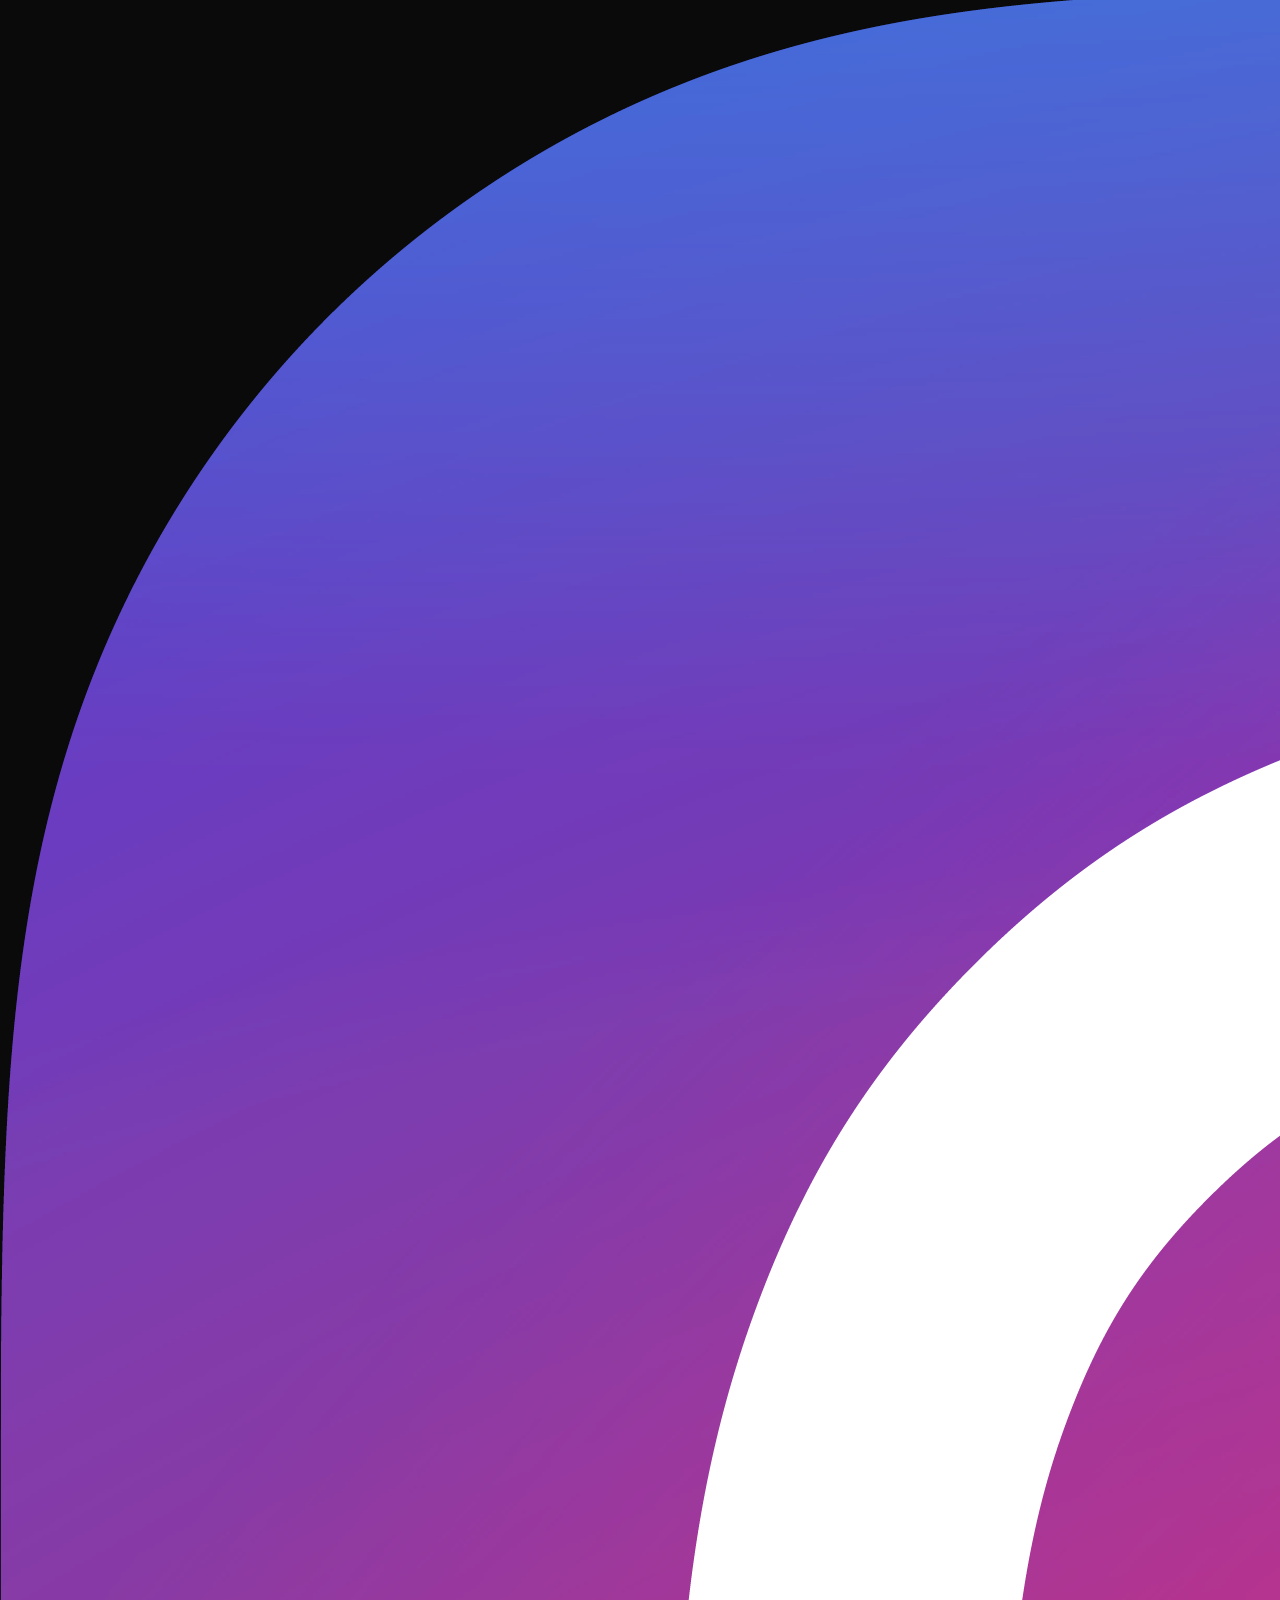
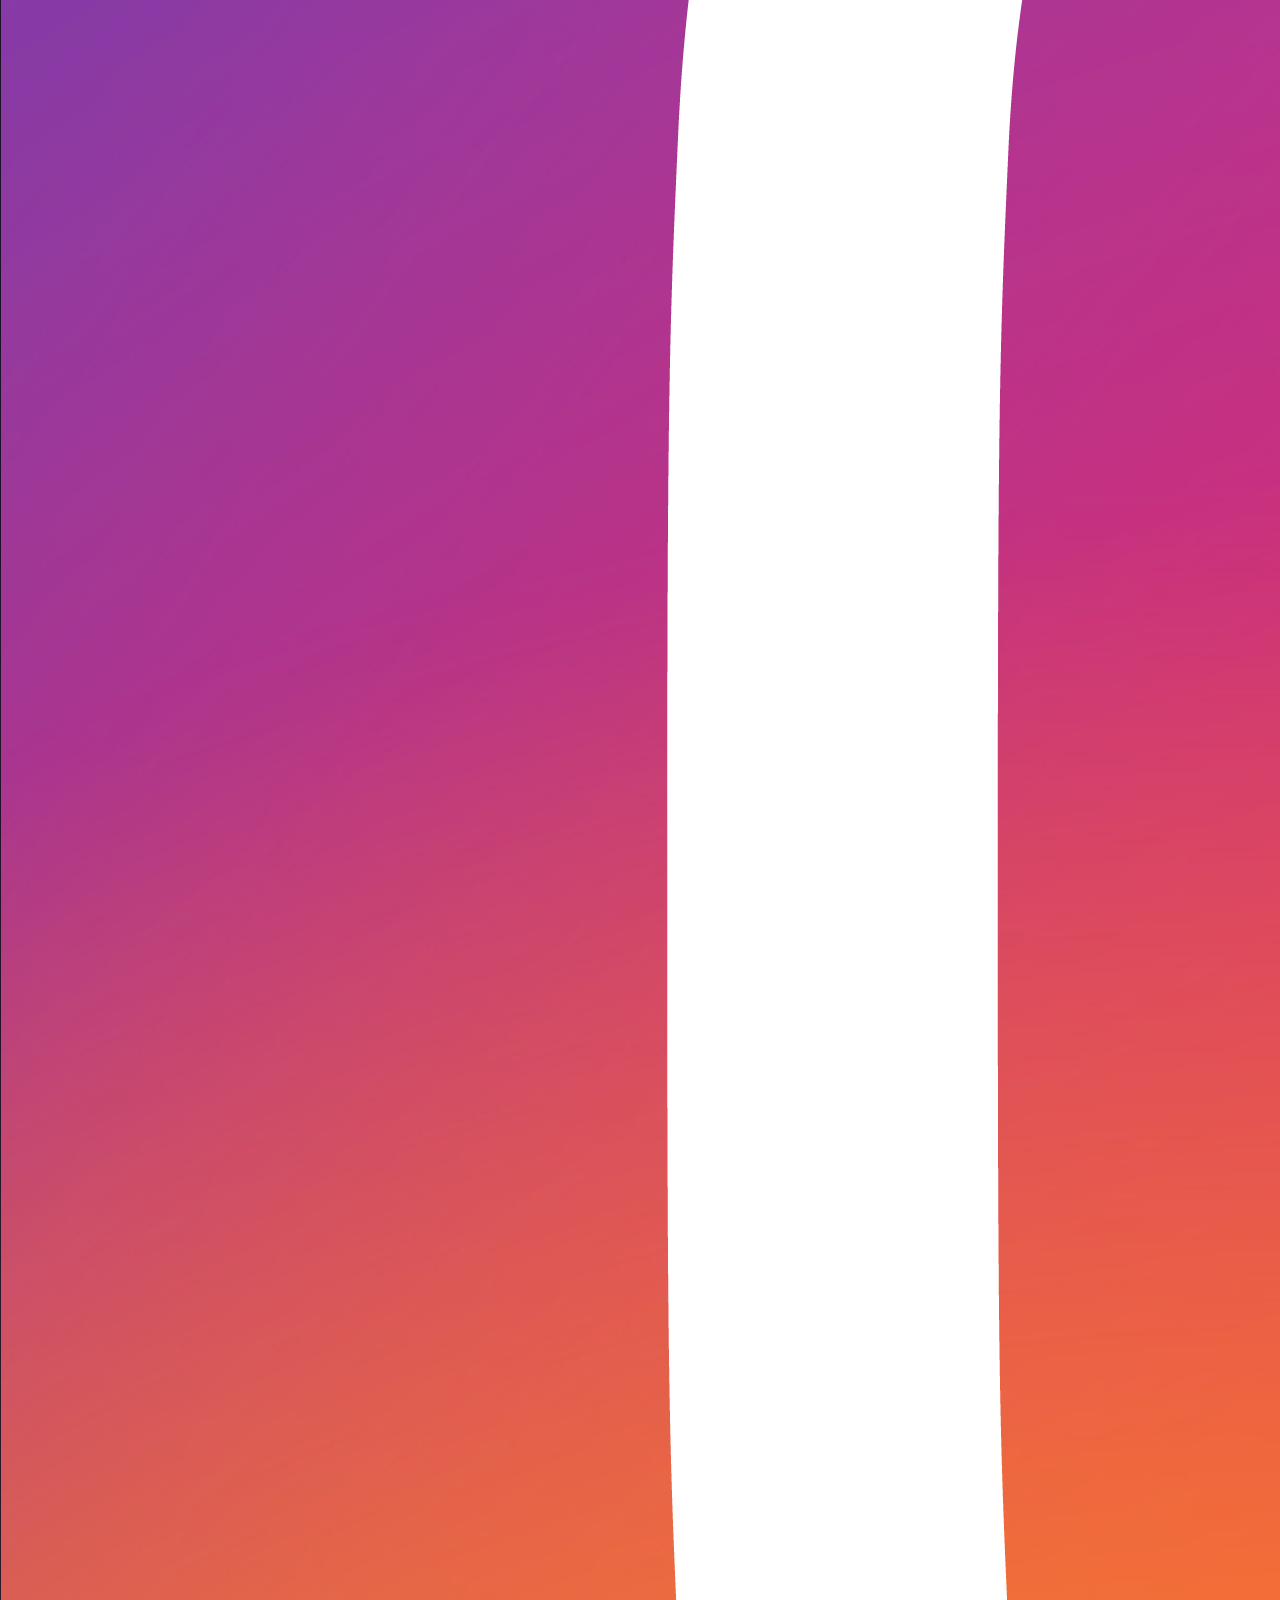
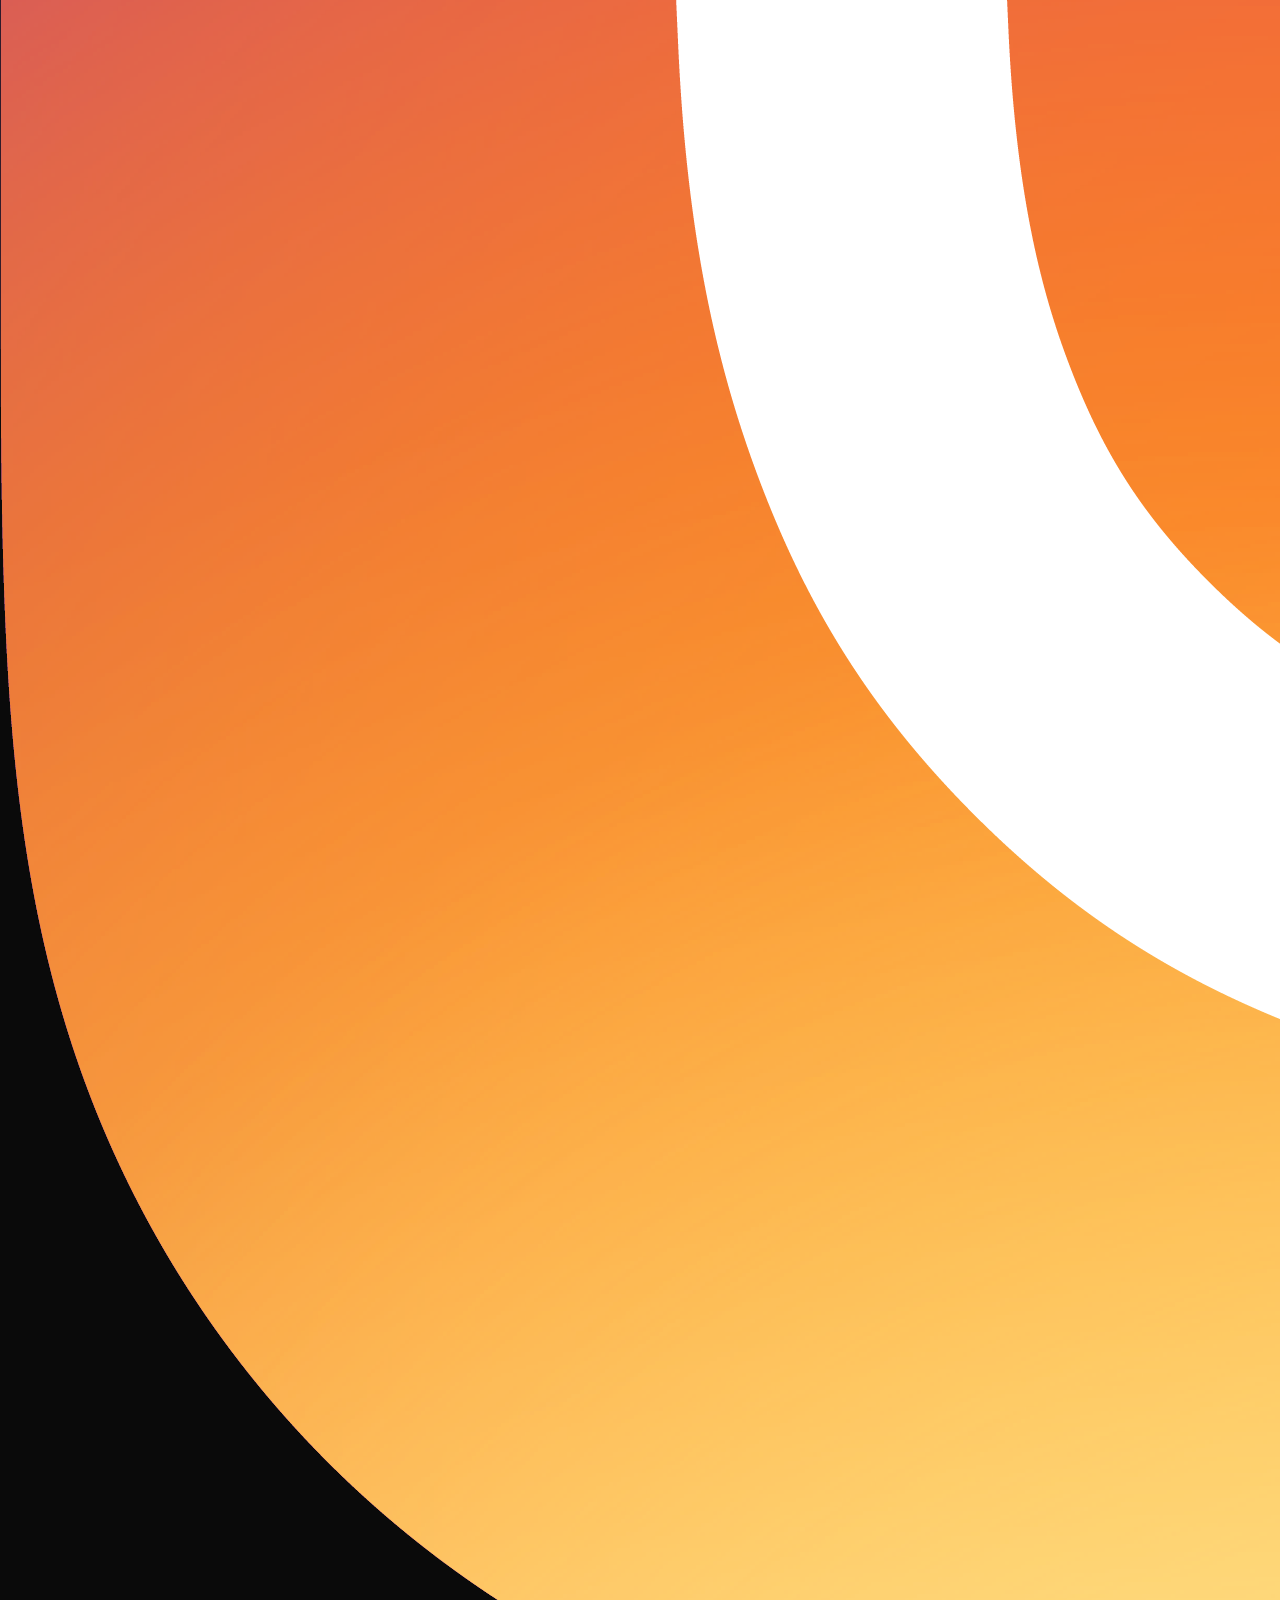
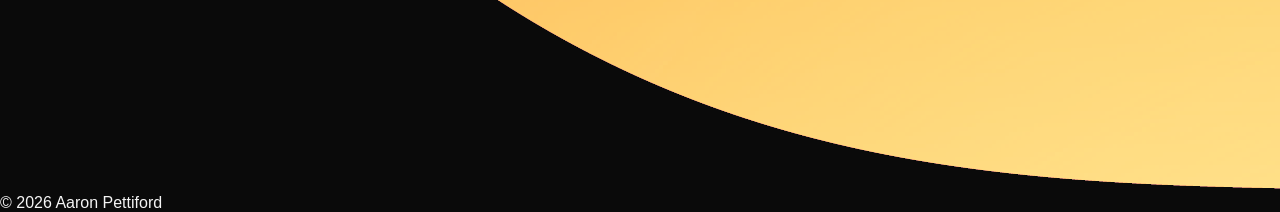
==== commit c6f9c2de: "Update" ====
--- a/index.html
+++ b/index.html
@@ -165,6 +165,9 @@
             <div class="flex items-center justify-start gap-4 mb-4">
                 <a href="https://www.linkedin.com/in/aaron-pettiford-3489a1343/" target="_blank" rel="noopener noreferrer" class="transform transition-transform duration-300 hover:scale-110 hover:opacity-90">
                     <img src="images/LinkedIn_icon.png" alt="LinkedIn" class="h-10 w-10 object-contain rounded-md">
+                </a>
+                <a href="https://github.com/Abomb03" target="_blank" rel="noopener noreferrer" class="transform transition-transform duration-300 hover:scale-110 hover:opacity-90">
+                    <img src="images/github_icon.png" alt="GitHub" class="h-10 w-10 object-contain rounded-md">
                 </a>
                 <a href="https://www.instagram.com/artbomb_x?igsh=MXMyaWtsOXFzd2ZwMA==&utm_source=qr" target="_blank" rel="noopener noreferrer" class="transform transition-transform duration-300 hover:scale-110 hover:opacity-90">
                     <img src="images/Instagram_icon.png" alt="Instagram" class="h-10 w-10 object-contain rounded-md">
